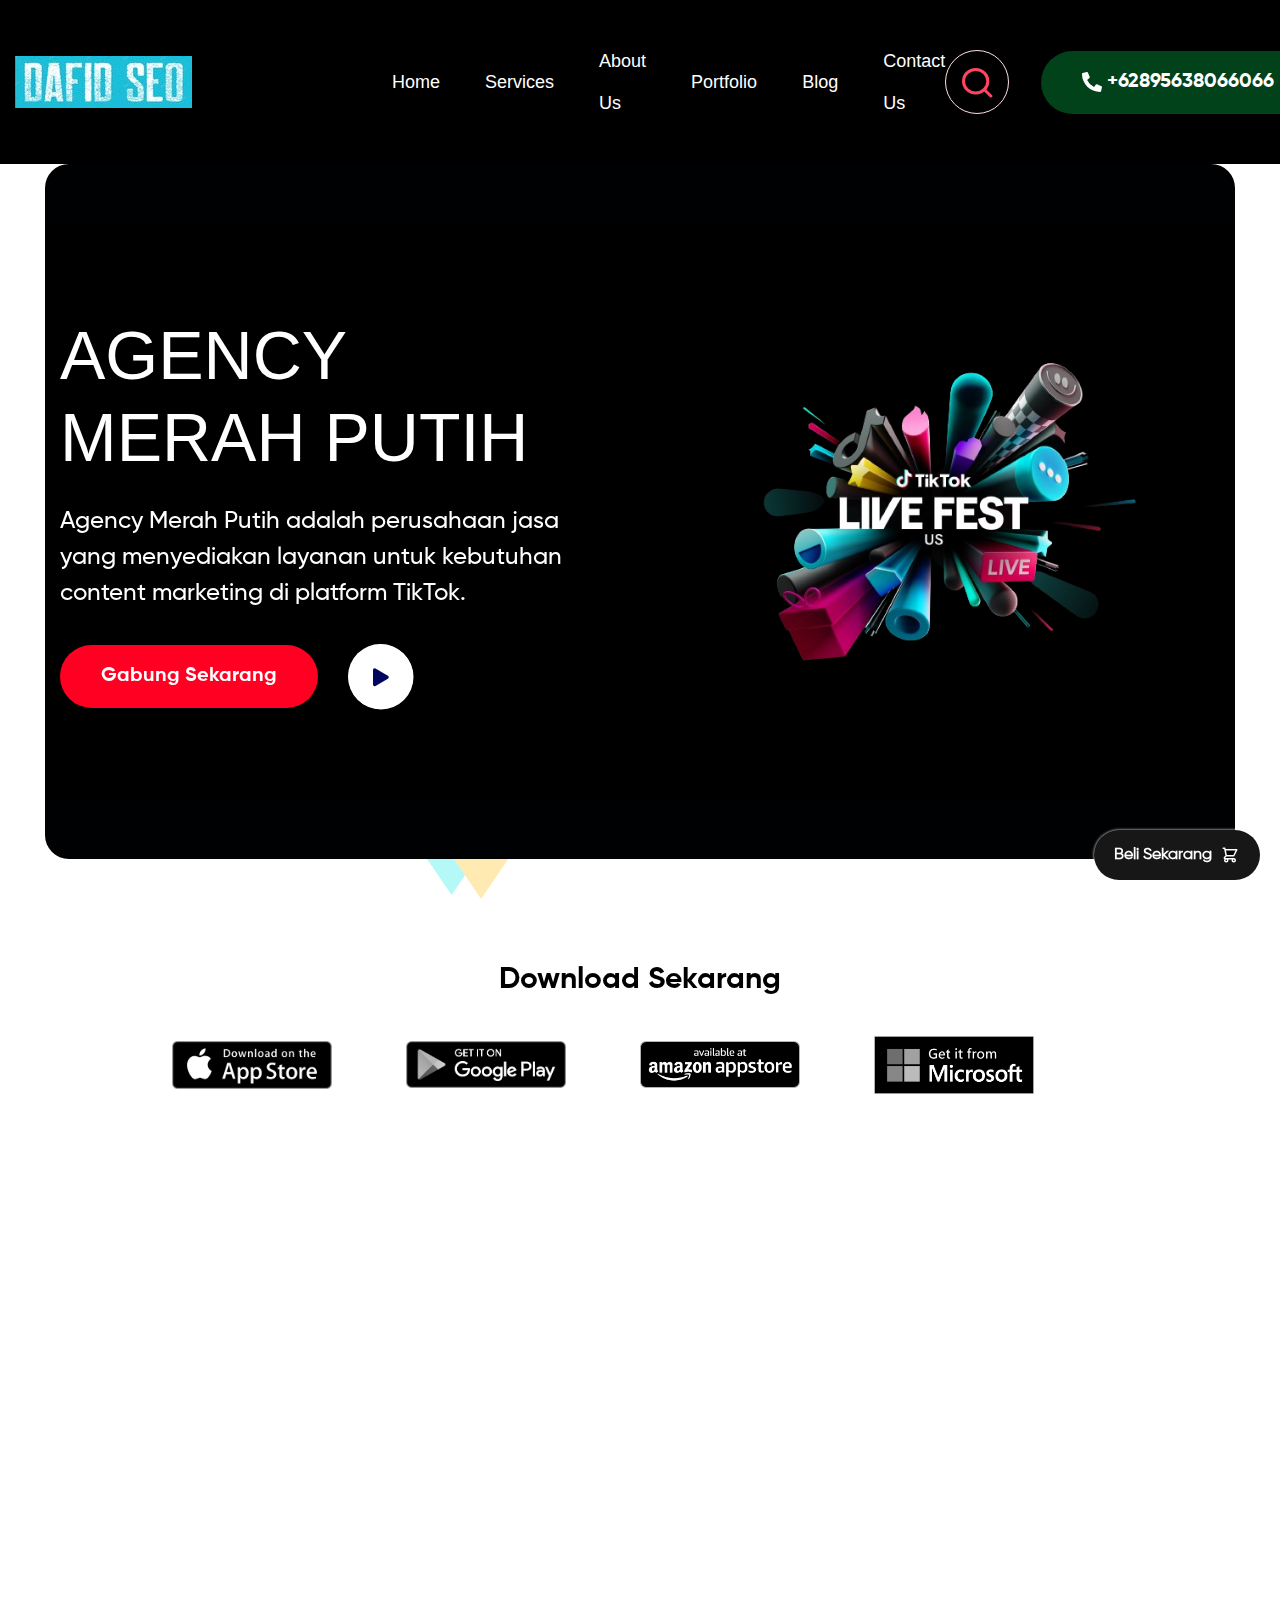
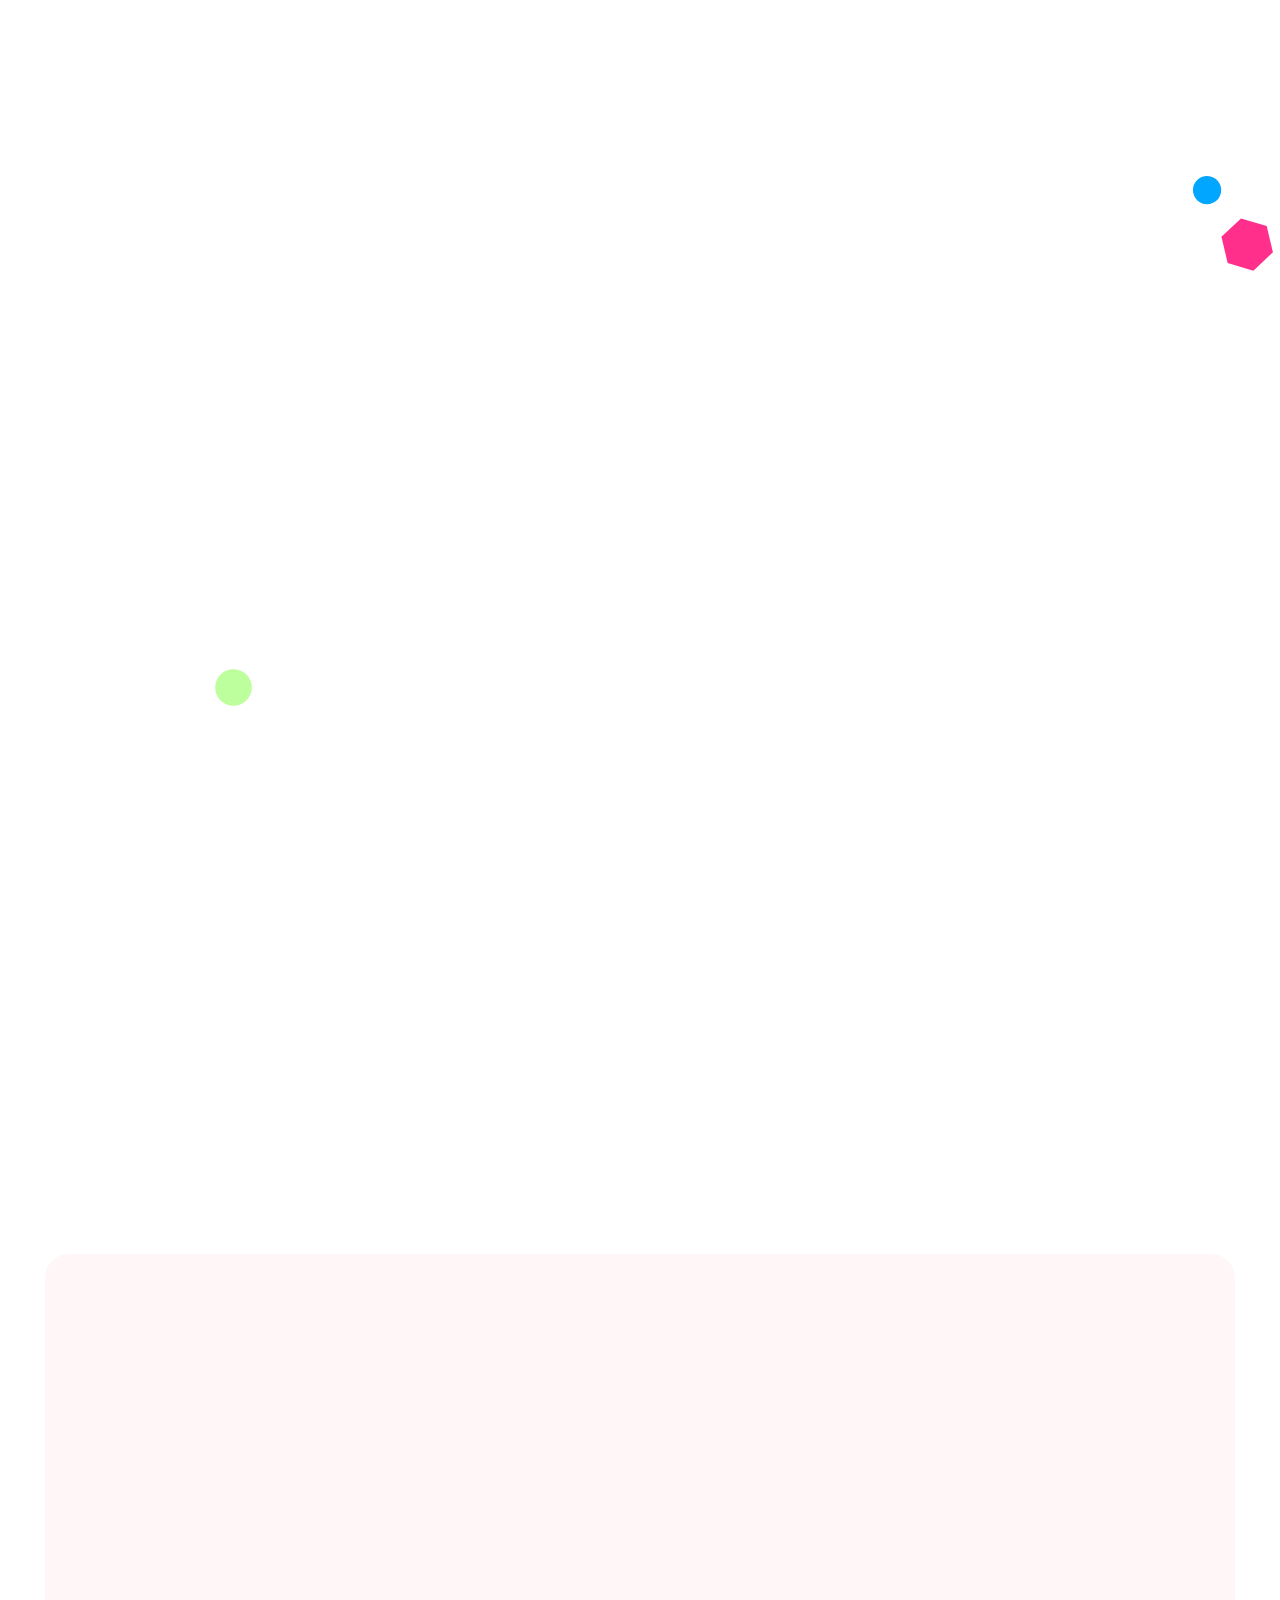
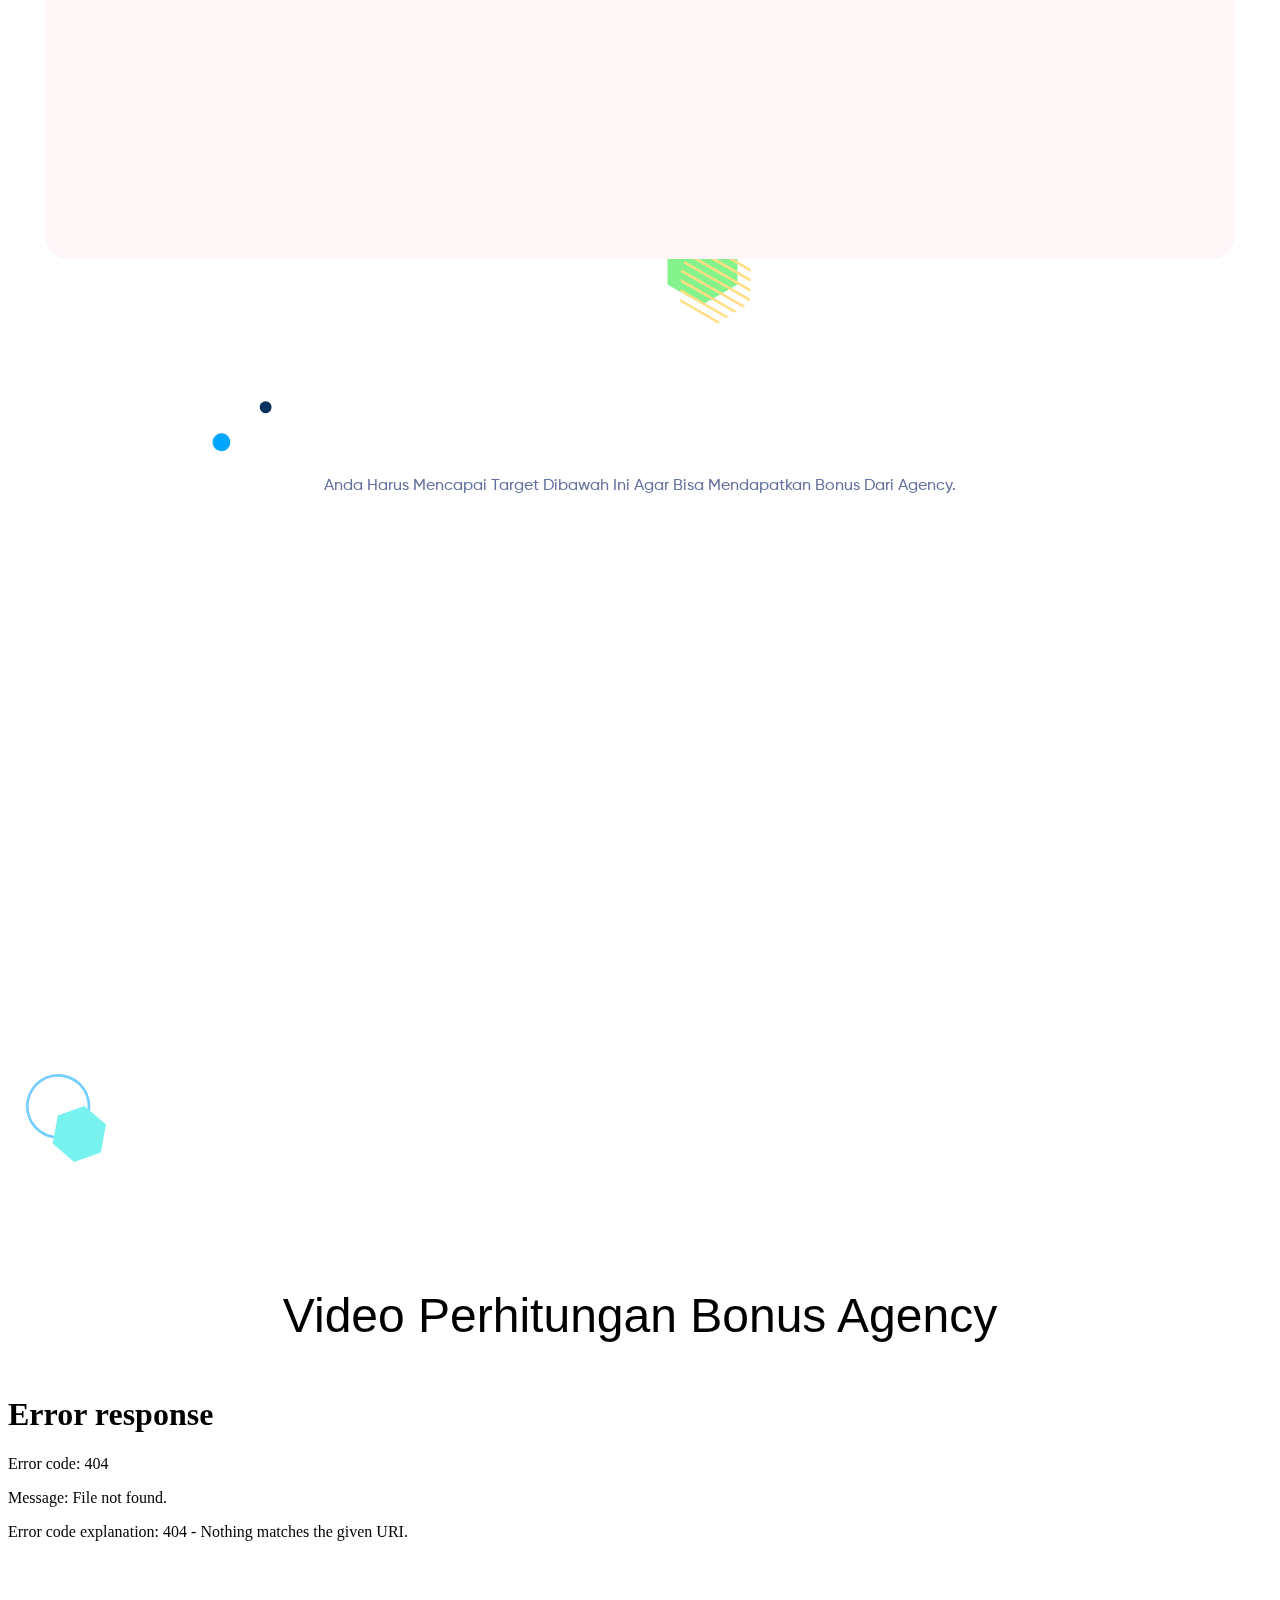
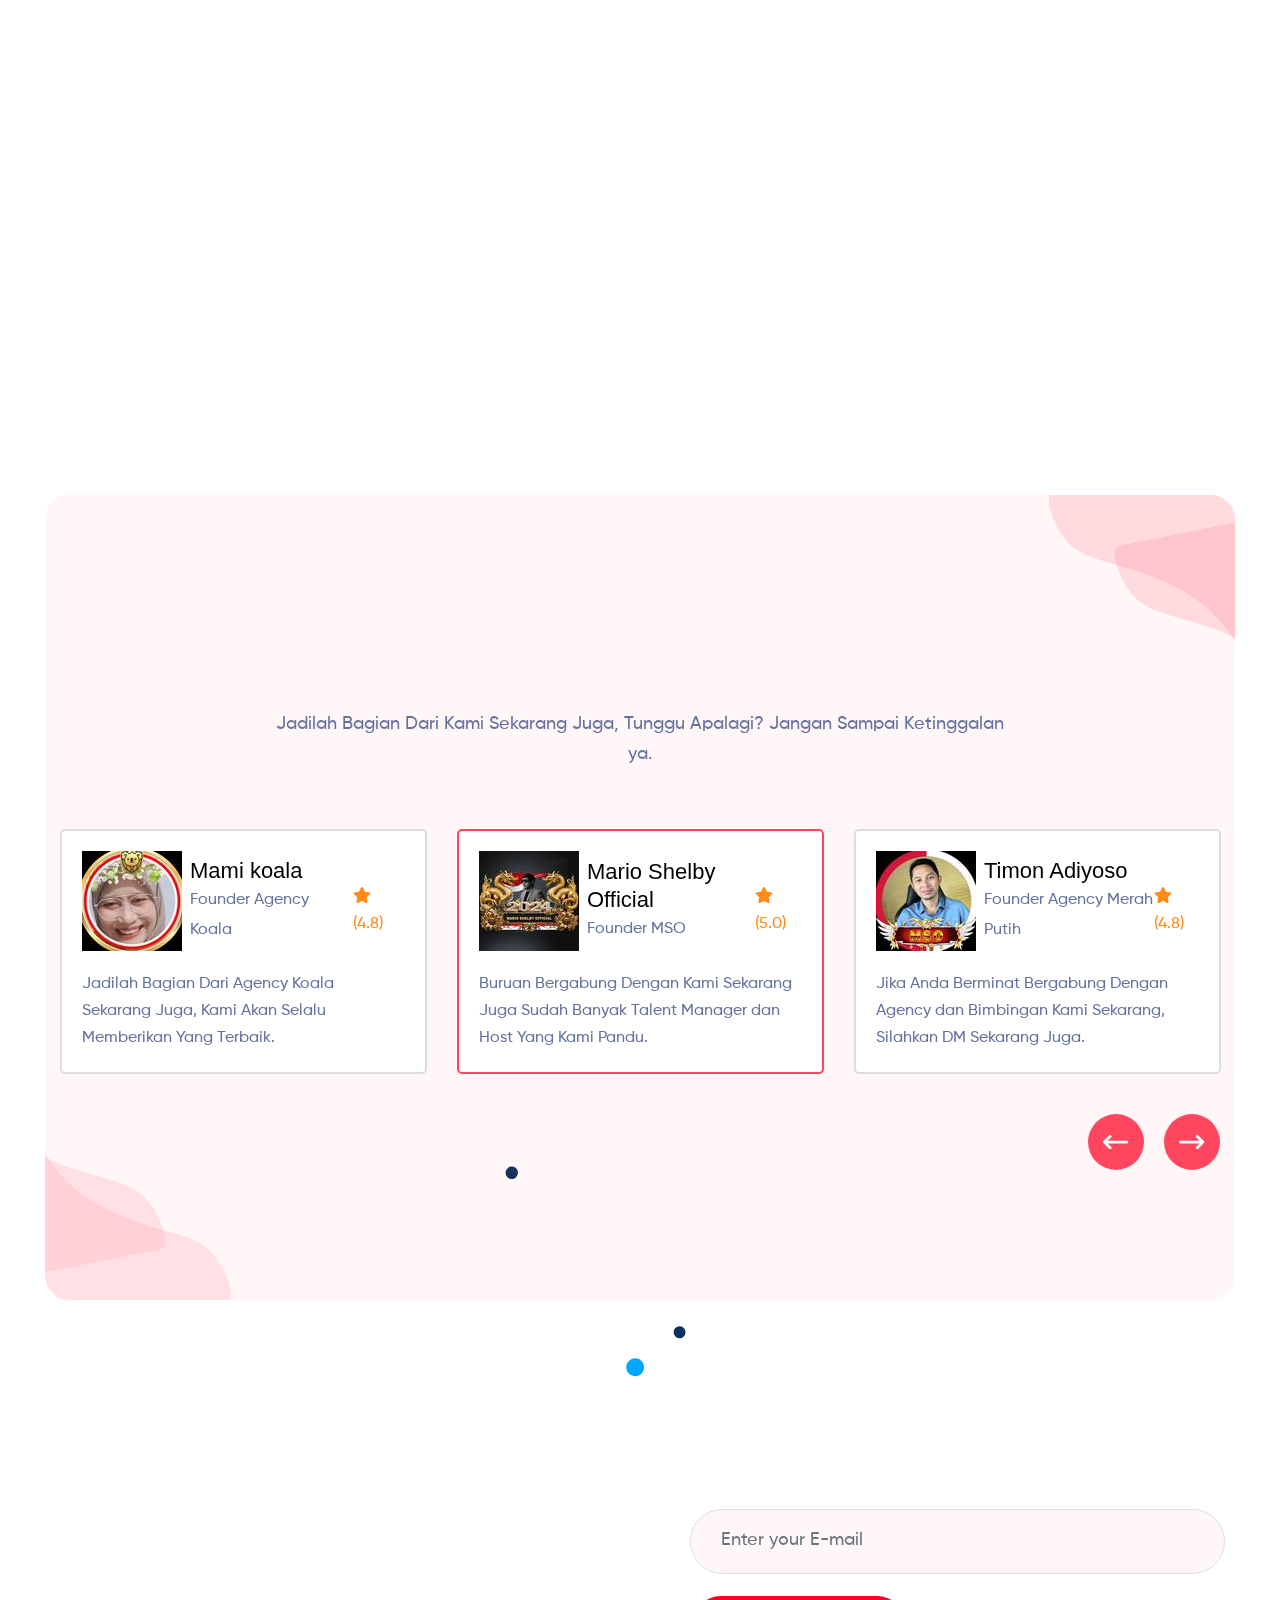
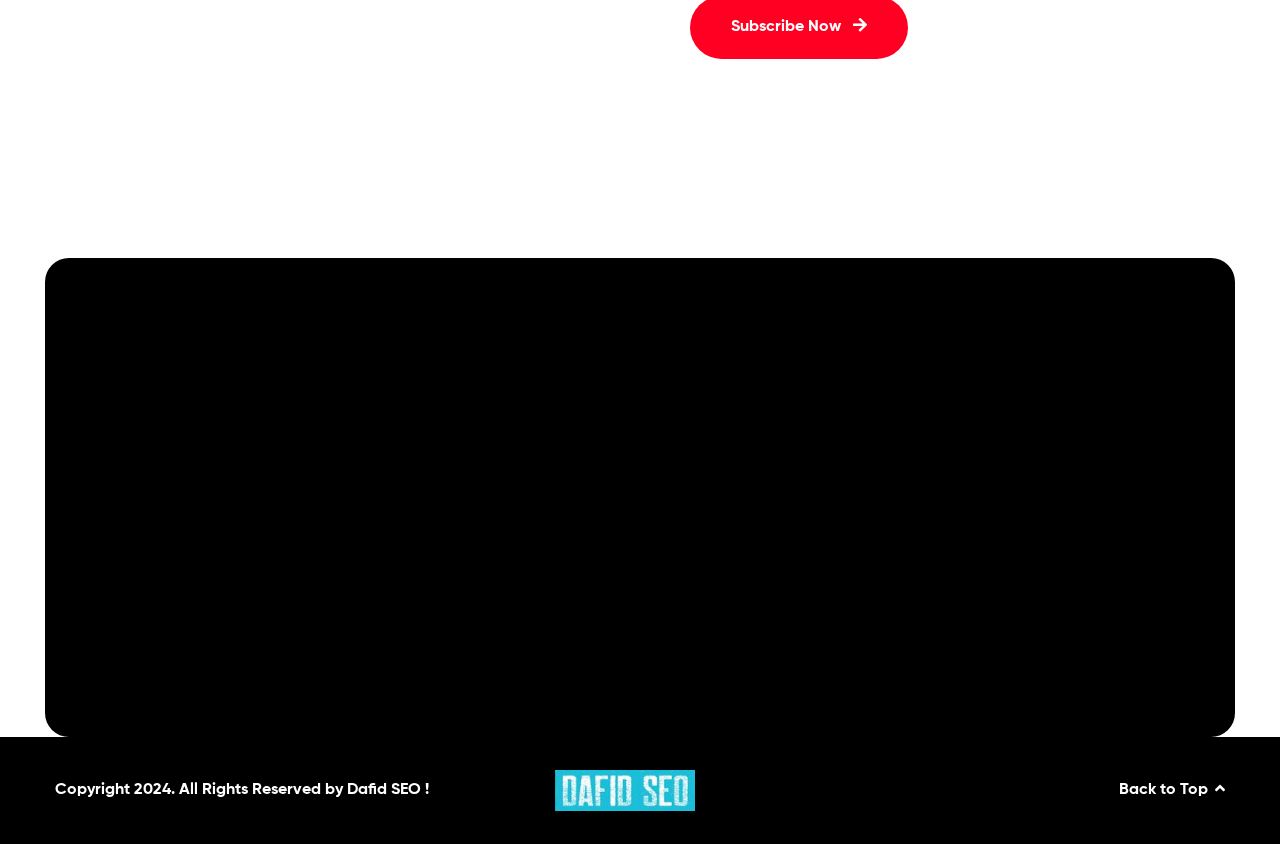
==== index.html @ dd013e2b "Add files via upload" ====
<!DOCTYPE html>
<html lang="zxx">
    <head>
        <meta charset="utf-8" />
        <meta http-equiv="x-ua-compatible" content="ie=edge" />
        <title>Agency Merah Putih</title>
        <meta name="description" content="" />
        <meta name="viewport" content="width=device-width, initial-scale=1" />
        <!-- Place favicon.ico in the root directory -->
        <link rel="shortcut icon" type="image/x-icon" href="assets/img/favicon/boy.png" />
        <!-- CSS here -->
        <link rel="stylesheet" href="assets/css/bootstrap.min.css" />
        <link rel="stylesheet" href="assets/css/fontawesome-all.min.css" />
        <link rel="stylesheet" href="assets/css/slick.css" />
        <link rel="stylesheet" href="assets/css/magnific-popup.css" />
        <link rel="stylesheet" href="assets/css/default.css" />
        <link rel="stylesheet" href="assets/css/aos.css" />
        <link rel="stylesheet" href="assets/css/style.css" />
    </head>
    <body>
        <!--[if lte IE 9]>
            <p class="browserupgrade">You are using an <strong>outdated</strong> browser. Please <a href="https://browsehappy.com/">upgrade your browser</a> to improve your experience and security.</p>
        <![endif]-->
        <!-- Add your site or application content here -->

        <!--  HEADER AREA -->
        <header id="header" class="header-area">
            <div class="container custom-container">
                <nav class="menu-area d-flex align-items-center">
                    <div class="logo">
                        <a href="https://agencymerahputih.netlify.app/"><img src="assets/img/logo/dafid seo.jpg" alt="logo" /></a>
                    </div>
                    <ul class="main-menu d-flex align-items-center">
                        <li>
                            <li><a href="https://agencymerahputih.netlify.app/">Home</a></li>
                            
                        </li>
                        <li>
                            <a href="javascript:void(0)">Services</a>
                            <ul class="sub-menu">
                                <li><a href="services.html">Services</a></li>
                                <li>
                                    <a href="service-details.html">Services Details</a>
                                </li>
                            </ul>
                        </li>
                        <li>
                            <a href="javascript:void(0)">About Us</a>
                            <ul class="sub-menu">
                                <li><a href="about-us.html">About Us</a></li>
                                <li><a href="team.html">Team Members</a></li>
                            </ul>
                        </li>
                        <li>
                            <a href="javascript:void(0)">Portfolio</a>
                            <ul class="sub-menu">
                                <li><a href="project.html">Project</a></li>
                                <li>
                                    <a href="project-details.html">Project Detail</a>
                                </li>
                            </ul>
                        </li>
                        <li>
                            <a href="javascript:void(0)">Blog</a>
                            <ul class="sub-menu">
                                <li><a href="blog.html">Blog</a></li>
                                <li>
                                    <a href="blog-details.html">Blog Details</a>
                                </li>
                            </ul>
                        </li>
                        <li><a href="contact.html">Contact Us</a></li>
                    </ul>
                    <div class="right-content ml-auto">
                        <div class="search-bar">
                            <img src="assets/img/logo/search.svg" alt="search logo" />
                        </div>
                        <div class="contact-number">
                            <a class="primary__button primary__button-bgBlack" href="tel:+62895638066066">
                                <img src="assets/img/logo/phone-alt.svg" alt="phone alt" />
                                +62895638066066
                            </a>
                        </div>
                    </div>
                    <div class="hamburger-menu"><span></span><span></span><span></span></div>
                </nav>
                <aside>
                    <div class="sidebar-menu">
                        <div class="close-sidebar"><span></span><span></span></div>
                        <div class="logo">
                            <a href="index.html">
                                <img src="assets/img/logo/logo.png" alt="logo" />
                            </a>
                        </div>
                        <form class="asidesearch-bar">
                            <input type="text" name="search" />
                            <img src="assets/img/logo/search.svg" alt="search logo" />
                        </form>
                        <ul class="main-menu">
                            <li>
                                <a class="active" href="index.html">Home</a>
                            </li>
                            <li><a href="services.html">Services</a></li>
                            <li><a href="about-us.html">About Us</a></li>
                            <li><a href="project.html">Portfolio</a></li>
                            <li><a href="blog.html">Blog</a></li>
                            <li><a href="contact.html">Contact Us</a></li>
                        </ul>
                        <a class="primary__button primary__button-bgBlack contacprimary__button" href="tel:+62895638066066">
                            <img src="assets/img/logo/phone-alt.svg" alt="phone alt" />
                            +62895638066066
                        </a>
                    </div>
                    <div class="overlay"></div>
                </aside>
            </div>
            <div class="search-box">
                <div class="search-form">
                    <form action="#">
                        <input type="text" placeholder="Enter Your Kayword" />
                        <button type="submit">
                            <img src="assets/img/logo/search.svg" alt="search logo" />
                        </button>
                    </form>
                </div>
                <a class="search-close" href="javascript:void(0)"><i class="fas fa-times"></i></a>
            </div>
        </header>


        <main>
            <!--  BANNER AREA -->
            <section class="bannerArea">
                <div class="container custom-container">
                    <div class="row d-flex align-items-center">
                        <div class="col-xl-6 order-2 order-xl-0">
                            <div class="bannerArea__wrapper" data-aos="fade-up">
                                <h1 class="bannerArea__title">
                                    AGENCY 
                                    <br> 
                                    MERAH PUTIH
                                </h1>
                                <p class="bannerArea__brief">
                                    Agency Merah Putih adalah perusahaan jasa yang menyediakan layanan untuk kebutuhan content marketing di platform TikTok.

                                </p>
                                <div class="bannerArea__buttons">
                                    <a class="primary__button primary__button-bgPrimary" href="services.html">
                                        Gabung Sekarang
                                    </a>
                                    <div class="overlay-playbutton">
                                        <a class="popup-video video-border" href="https://www.youtube.com/watch?v=hlWiI4xVXKY">
                                            <i class="fas fa-play"></i>
                                        </a>
                                    </div>
                                </div>
                            </div>
                        </div>
                        <div class="col-xl-6 order-1 order-xl-0">
                            <div class="bannerArea__image" data-aos="fade-left" data-aos-delay="500">
                                <img src="assets/img/banner/tiktok.png" alt="banner-image" />
                            </div>
                        </div>
                    </div>
                    <div class="mask-group">
                        <img class="mask1" src="assets/img/mask/layerShape-01.png" alt="mask" />
                        <img class="mask2" src="assets/img/mask/layerShape-02.png" alt="mask" />
                        <img class="mask3" src="assets/img/mask/downShape.png" alt="mask" />
                        <img class="mask4" src="assets/img/mask/layers-dot.png" alt="mask" />
                    </div>
                </div>
            </section>
            <!--  BRAND AREA -->
            <section class="brand-area">
                <div class="container">
                    <div class="small-section text-center">
                        <h3>Download Sekarang</h3>
                    </div>
                    <div class="row">
                        <div class="col-12">
                            <div class="brand-slider-active">
                                <div class="single-brand">
                                    <a href="https://apps.apple.com/my/app/tiktok-global-video-community/id1235601864?mt=8"><img src="assets/img/brand/appstore.png" alt="Five cats looking around a field."/></a>
                                </div>
                                <div class="single-brand">
                                    <a href="https://play.google.com/store/apps/details?id=com.ss.android.ugc.trill&hl=id&gl=US&pli=1"><img src="assets/img/brand/googleplay.png" alt="Five cats looking around a field."/></a>
                                </div>
                                <div class="single-brand">
                                    <a href="https://www.amazon.com/dp/B07KR1RJL2/?af_adset_id=official_about&pid=tiktokweb"><img src="assets/img/brand/amazon.png" alt="Five cats looking around a field."/></a>
                                </div>
                                <div class="single-brand">
                                    <a href="https://apps.microsoft.com/detail/9NH2GPH4JZS4?af_adset_id=official_about&pid=tiktokweb&rtc=1&hl=en-id&gl=ID"><img src="assets/img/brand/microsfoft.png" alt="Five cats looking around a field."/></a>
                                </div>
                            </div>
                        </div>
                    </div>
                </div>
            </section>
            <!--  ABOUT-INFO AREA -->
            <section class="about-info">
                <div class="container">
                    <div class="row align-items-center">
                        <div class="col-lg-6 col-md-12">
                            <div class="about-info-image" data-aos="fade-right" data-aos-offset="400" data-aos-delay="500">
                                <img src="assets/img/about/timon3.jpg" alt="Presenting A Project" class="img-fluid" />
                            </div>
                        </div>
                        <div class="col-lg-6 col-md-12">
                            <div class="about-info-text" data-aos="fade-up" data-aos-offset="400">
                                <h2>
                                    Kami Adalah Merah Putih Agency!!!
                                </h2>
                                <p>
                                    Merah Putih Agency merupakan agensi resmi TikTok yang didukung dan dipromosikan oleh Timon Adiyoso, dengan mandat resmi yang diberikan kepada Dafid SEO. Agensi ini menyediakan layanan promosi dan pemasaran khusus untuk platform TikTok, memastikan bahwa klien dan mitra bisnis dapat memanfaatkan potensi penuh dari platform media sosial tersebut. Dengan dukungan dari Timon Adiyoso dan mandat dari Dafid SEO, Merah Putih Agency berkomitmen untuk memberikan solusi promosi yang efektif dan hasil-driven di dunia digital, khususnya dalam ranah TikTok.
                                </p>
                                <div class="about-info-project d-flex justify-content-between flex-wrap">
                                    <div class="project-rating mb-20">
                                        <h3>5.0</h3>
                                        <ul class="project-rating-star d-flex">
                                           <li><i class="fas fa-star"></i></li>
                                           <li><i class="fas fa-star"></i></li>
                                           <li><i class="fas fa-star"></i></li>
                                           <li><i class="fas fa-star"></i></li>
                                           <li><i class="fas fa-star"></i></li>
                                          
                                        </ul>
                                        <p>300 User +</p>
                                    </div>
                                    <div class="project-information mb-20">
                                        <h3>7K+</h3>
                                        <p>Successfully</p>
                                        <p>Completed Projects</p>
                                    </div>
                                    <div class="project-information mb-20">
                                        <h3>17+</h3>
                                        <p>Expert</p>
                                        <p>Team Members</p>
                                    </div>
                                </div>
                            </div>
                        </div>
                    </div>
                    <div class="mask-group">
                        <img class="mask1" src="assets/img/mask/mask06.png" alt="mask" />
                    </div>
                </div>
            </section>
            <!--  SPECIAL SERVICES AREA -->
            <section class="special-services">
                <div class="container">
                    <div class="section-title text-center" data-aos="fade-up">
                        <h2>Apa Yang Kamu Dapatkan?</h2>
                    </div>
                    <div class="row">
                        <div class="col-lg-4 col-sm-6">
                            <div class="special-services-item mb-50" data-aos="fade-up">
                                <div class="special-services-image special-services-image-bg-one">
                                    <img src="assets/img/services/tiktok.png" alt="Special Services 01" class="img-fluid" />
                                </div>
                                <div class="special-services-text">
                                    <h5>Tiktok</h5>
                                    <p>
                                        Tiktok dapat digambarkan sebagai platform tempat siapapun dapat membuat video berdurasi minimal 15 detik dan maksimal 3 menit, yang kemudian diulangi hingga bisa memilih untuk beralih ke video berikutnya.
                                    </p>
                                </div>
                            </div>
                        </div>
                        <div class="col-lg-4 col-sm-6">
                            <div class="special-services-item mb-50" data-aos="fade-up"      data-aos-delay="500">
                                <div class="special-services-image special-services-image-bg-two">
                                    <img src="assets/img/services/tiktokshop.jpg" alt="Special Services 02" class="img-fluid" />
                                </div>
                                <div class="special-services-text">
                                    <h5>Tiktok Shop</h5>
                                    <p>
                                        Anda Akan Belajar Menjual Produk Anda Sendiri di Tiktok Dengan Membuat Toko Anda Sendiri.
                                    </p>
                                </div>
                            </div>
                        </div>
                        <div class="col-lg-4 col-sm-6">
                            <div class="special-services-item mb-50" data-aos="fade-up"      data-aos-delay="600">
                                <div class="special-services-image special-services-image-bg-three">
                                    <img src="assets/img/services/affiliate.jpg" alt="Special Services 03" class="img-fluid" />
                                </div>
                                <div class="special-services-text">
                                    <h5>Tiktok Affiliate</h5>
                                    <p>
                                        Anda Akan Mendapatkan Pembelajaran Tiktok Affiliate Secara Gratis Hingga Mendapatkan Cuan.
                                    </p>
                                </div>
                            </div>
                        </div>
                        <div class="col-lg-4 col-sm-6">
                            <div class="special-services-item mb-50" data-aos="fade-up"      data-aos-delay="700">
                                <div class="special-services-image special-services-image-bg-four">
                                    <img src="assets/img/services/series.jpeg" alt="Special Services 04" class="img-fluid" />
                                </div>
                                <div class="special-services-text">
                                    <h5>Tiktok Series</h5>
                                    <p>
                                        Anda Akan Diajarkan Cara Menggunakan Tiktok Series.
                                    </p>
                                </div>
                            </div>
                        </div>
                        <div class="col-lg-4 col-sm-6">
                            <div class="special-services-item mb-50" data-aos="fade-up"      data-aos-delay="800">
                                <div class="special-services-image special-services-image-bg-five">
                                    <img src="assets/img/services/live.png" alt="Special Services 05" class="img-fluid" />
                                </div>
                                <div class="special-services-text">
                                    <h5>Live Tiktok</h5>
                                    <p>
                                        Anda Akan Belajar Live Tiktok Sampai Bisa.
                                    </p>
                                </div>
                            </div>
                        </div>
                        <div class="col-lg-4 col-sm-6">
                            <div class="special-services-item" data-aos="fade-up" data-aos-delay="900">
                                <div class="special-services-image special-services-image-bg-six">
                                    <img src="assets/img/services/cs.jpg" alt="Special Services 06" class="img-fluid" />
                                </div>
                                <div class="special-services-text">
                                    <h5>Support</h5>
                                    <p>
                                        Kami Akan Memberikan Support Penuh Kepada Anda.
                                    </p>
                                </div>
                            </div>
                        </div>
                    </div>
                    <div class="services__mask">
                        <img src="assets/img/mask/mask09.svg" alt="Icon" class="img-fluid mask_01" />
                    </div>
                </div>
            </section>
            <!--  CALL TO ACTION AREA -->
            <section class="callto-action">
                <div class="container">
                    <div class="row align-items-center">
                        <div class="col-lg-7 col-md-12 order-2 order-lg-1">
                            <div class="callto-action-text" data-aos="fade-up">
                                <h2>Ada Masalah Dengan Akun Anda, Hubungi Kami Sekarang!</h2>
                                <p>
                                    Jangan ragu untuk menghubungi kami jika Anda mengalami masalah pada akun TikTok Anda. Layanan pelanggan kami siap membantu menyelesaikan berbagai masalah yang mungkin Anda hadapi, mulai dari pemulihan akun yang terkunci, pertanyaan terkait keamanan, hingga bantuan teknis terkait penggunaan platform. Kami berkomitmen untuk menyediakan dukungan yang responsif dan solutif, memastikan pengalaman Anda di TikTok tetap lancar dan memuaskan. Segera hubungi kami untuk mendapatkan bantuan ahli dan mengatasi setiap kendala yang Anda hadapi dalam menjalankan akun TikTok Anda.
                                </p>
                                <a href="contact.html" class="primary__button primary__button-bgPrimary">Send Message</a>
                            </div>
                        </div>
                        <div class="col-lg-5 col-md-12 order-1 order-lg-2">
                            <div class="callto-action-image" data-aos="fade-left" data-aos-delay="500">
                                <img src="assets/img/action/image.svg" alt="Call To Action" />
                            </div>
                        </div>
                    </div>
                </div>
                <div class="callto-action-mask" >
                    <img data-aos="fade-down" data-aos-easing="linear" src="assets/img/mask/leftMask.svg" alt="Icon" class="img-fluid first-mask" />
                </div>
            </section>
            <!--  PRICE AREA -->
            <section class="price-area">
                <div class="container">
                    <div class="section-title text-center mb-50">
                        <h2 class="mb-20" data-aos="fade-up">Target Agency Merah Putih</h2>
                        <p>
                            Anda Harus Mencapai Target Dibawah Ini Agar Bisa Mendapatkan Bonus Dari Agency.
                        </p>
                    </div>
                    <div class="row align-items-stretch">
                        <div class="col-lg-4 col-md-6 mb-4 mb-lg-0">
                            <div class="price-box h-100" data-aos="fade-up">
                                <div class="price-icon text-center mb-20">
                                    <img src="assets/img/price/koin.png" alt="icon" />
                                </div>
                                <div class="price-title text-center mb-35">
                                    <h4>Pemula Level</h4>
                                </div>
                                <div class="price-body">
                                    <ul>
                                        <li>
                                            <img class="mr-1" src="assets/img/icon/Path.svg" alt="icon" />
                                           <span> 15 hari</span>
                                        </li>
                                        <li>
                                            <img class="mr-1" src="assets/img/icon/Path.svg" alt="icon" />
                                           <span> 45 jam</span>
                                        </li>
                                        <li>
                                            <img class="mr-1" src="assets/img/icon/Path.svg" alt="icon" />
                                          <span>  Rp. 2,7 per Diamond</span>
                                        </li>
                                    </ul>
                                </div>
                                <div class="price-link text-center">
                                    <a class="primary__button primary__button-bgPrimary" href="javascript:void(0)">Live Sekarang</a>
                                </div>
                            </div>
                        </div>
                        <div class="col-lg-4 col-md-6 mb-4 mb-lg-0">
                            <div class="price-box h-100" data-aos="fade-up" data-aos-delay="500">
                                <div class="price-icon text-center mb-20">
                                    <img src="assets/img/price/koin.png" alt="icon" />
                                </div>
                                <div class="price-title text-center mb-35">
                                    <h4>Pemula Level 2</h4>
                                </div>
                                <div class="price-body">
                                    <ul>
                                        <li>
                                            <img class="mr-1" src="assets/img/icon/Path.svg" alt="icon" />
                                           <span> 22 hari</span>
                                        </li>
                                        <li>
                                            <img class="mr-1" src="assets/img/icon/Path.svg" alt="icon" />
                                          <span>  100 jam</span>
                                        </li>
                                        <li>
                                            <img class="mr-1" src="assets/img/icon/Path.svg" alt="icon" />
                                            <span> Rp. 4,05 per Diamond</span>
                                        </li>
                                    </ul>
                                </div>
                                <div class="price-link text-center">
                                    <a class="primary__button primary__button-bgPrimary" href="javascript:void(0)">Live Sekarang</a>
                                </div>
                            </div>
                        </div>
                        <div class="col-lg-4 col-md-6">
                            <div class="price-box h-100" data-aos="fade-up" data-aos-delay="700">
                                <div class="price-icon text-center mb-20">
                                    <img src="assets/img/price/koin.png" alt="icon" />
                                </div>
                                <div class="price-title text-center mb-35">
                                    <h4>Veteran</h4>
                                </div>
                                <div class="price-body">
                                    <ul>
                                        <li>
                                            <img class="mr-1" src="assets/img/icon/Path.svg" alt="icon" />
                                           <span> Capai Target Berlian</span>
                                        </li>
                                        <li>
                                            <img class="mr-1" src="assets/img/icon/Path.svg" alt="icon" />
                                            <span>Rp. 6,75 Per Diamond</span>
                                        </li>
                                    </ul>
                                </div>
                                <div class="price-link text-center">
                                    <a class="primary__button primary__button-bgPrimary" href="javascript:void(0)">Live Sekarang</a>
                                </div>
                            </div>
                        </div>
                    </div>
                    <div class="mask-group3">
                        <img class="mask7" src="assets/img/mask/penta-02.svg" alt="maskshape" />
                        <img class="mask9" src="assets/img/mask/dotblue.svg" alt="mask" />
                        <img data-aos="fade-left" data-aos-easing="linear" class="mask6" src="assets/img/mask/circle-01.svg" alt="mask" />
                        <img class="mask8" src="assets/img/mask/circlePenta.svg" alt="mask" />
                    </div>
                </div>
            </section>
            <section class="bonus-agency">
                <h2>Video Perhitungan Bonus Agency</h2>  
        </section>
        <section class="video-container">
        <div class="video-container">
            <iframe width="420" height="315" src="assets/video/Bonus Agency.mp4" controls preload="none" frameborder="0" allowfullscreen ></iframe>
            </div>
            </div>
            </div>
        </section>
            <!--  TESTIMONIAL AREA -->
            <section class="testimonial-area">
                <div class="container">
                    <div class="section-title text-center mb-50">
                        <h2 class="mb-20" data-aos="fade-up">Apa Kata Mereka?</h2>
                        <p class="w-65">
                            Jadilah Bagian Dari Kami Sekarang Juga, Tunggu Apalagi? Jangan Sampai Ketinggalan ya.
                        </p>
                    </div>
                    <div class="testimonial-wrapper">
                        <div class="testimonial-slider">
                            <div class="testimonial-item">
                                <div class="client-profile d-flex align-items-center justify-content-between">
                                    <div class="d-flex align-items-center mb-20">
                                        <img src="assets/img/testimonial/mario.jpeg" alt="client-image" />
                                        <div class="client-name ml-2">
                                            <h6>Mario Shelby Official</h6>
                                            <span>Founder MSO</span>
                                        </div>
                                    </div>
                                    <ul class="rating">
                                       <li>
                                        <i class="fas fa-star"></i>
                                        <span>(5.0)</span>
                                       </li>
                                    </ul>
                                </div>
                                <p>
                                    Buruan Bergabung Dengan Kami Sekarang Juga Sudah Banyak Talent Manager dan Host Yang Kami Pandu.
                                </p>
                            </div>
                            <div class="testimonial-item">
                                <div class="client-profile d-flex align-items-center justify-content-between">
                                    <div class="d-flex align-items-center mb-20">
                                        <img src="assets/img/testimonial/timonadiyoso.jpeg" alt="client-image" />
                                        <div class="client-name ml-2">
                                            <h6>Timon Adiyoso</h6>
                                            <span>Founder Agency Merah Putih</span>
                                        </div>
                                    </div>
                                    <ul class="rating">
                                       <li>
                                        <i class="fas fa-star"></i>
                                        <span>(4.8)</span>
                                       </li>
                                    </ul>
                                </div>
                                <p>
                                    Jika Anda Berminat Bergabung Dengan Agency dan Bimbingan Kami Sekarang, Silahkan DM Sekarang Juga.
                                </p>
                            </div>
                            <div class="testimonial-item">
                                <div class="client-profile d-flex align-items-center justify-content-between">
                                    <div class="d-flex align-items-center mb-20">
                                        <img src="assets/img/testimonial/dafidseo.jpeg" alt="client-image" />
                                        <div class="client-name ml-2">
                                            <h6>Dafid SEO</h6>
                                            <span>Web Development</span>
                                        </div>
                                    </div>
                                    <ul class="rating">
                                      <li>
                                        <i class="fas fa-star"></i>
                                        <span>(4.8)</span>
                                      </li>
                                    </ul>
                                </div>
                                <p>
                                    Seorang Web Developer dan Seorang Talent Manager di Agency Merah Putih, Jika Anda Tertarik, Gabung Sekarang Juga.
                                </p>
                            </div>
                            <div class="testimonial-item">
                                <div class="client-profile d-flex align-items-center justify-content-between">
                                    <div class="d-flex align-items-center mb-20">
                                        <img src="assets/img/testimonial/iwan.jpeg" alt="client-image" />
                                        <div class="client-name ml-2">
                                            <h6>Iwan onecloth</h6>
                                            <span>Founder THI</span>
                                        </div>
                                    </div>
                                    <ul class="rating">
                                        <li>
                                            <i class="fas fa-star"></i>
                                            <span>(4.8)</span>
                                        </li>
                                    </ul>
                                </div>
                                <p>
                                    Jadilah Bagian Dari Kami Sekarang Juga. Kami Siap Membimbing Anda Menjadi Host di Tiktok.
                                </p>
                            </div>
                            <div class="testimonial-item">
                                <div class="client-profile d-flex align-items-center justify-content-between">
                                    <div class="d-flex align-items-center mb-20">
                                        <img src="assets/img/testimonial/mami koala.jpeg" alt="client-image" />
                                        <div class="client-name ml-2">
                                            <h6>Mami koala
                                            </h6>
                                            <span>Founder Agency Koala</span>
                                        </div>
                                    </div>
                                    <ul class="rating">
                                      <li>
                                        <i class="fas fa-star"></i>
                                        <span>(4.8)</span>
                                      </li>
                                    </ul>
                                </div>
                                <p>
                                    Jadilah Bagian Dari Agency Koala Sekarang Juga, Kami Akan Selalu Memberikan Yang Terbaik.
                                </p>
                            </div>
                        </div>
                        <div class="slider-arrows">
                            <div class="prev-arrow">
                                <svg xmlns="http://www.w3.org/2000/svg" width="25.364" height="14.091" viewBox="0 0 25.364 14.091">
                                    <path
                                        d="M8.042,13.678a1.409,1.409,0,0,1-1.993,0L.414,8.043h0a1.408,1.408,0,0,1,0-1.993h0L6.049.413A1.409,1.409,0,0,1,8.042,2.405L4.811,5.636H23.955a1.409,1.409,0,1,1,0,2.818H4.811l3.231,3.231A1.409,1.409,0,0,1,8.042,13.678Z"
                                        fill="#fff"
                                    />
                                </svg>
                            </div>
                            <div class="next-arrow">
                                <svg xmlns="http://www.w3.org/2000/svg" width="25.364" height="14.091" viewBox="0 0 25.364 14.091">
                                    <path
                                        d="M17.322,13.678a1.409,1.409,0,0,0,1.993,0L24.95,8.043h0a1.408,1.408,0,0,0,0-1.993h0L19.315.413a1.409,1.409,0,1,0-1.993,1.993l3.231,3.231H1.409a1.409,1.409,0,1,0,0,2.818H20.553l-3.231,3.231A1.409,1.409,0,0,0,17.322,13.678Z"
                                        fill="#fff"
                                    />
                                </svg>
                            </div>
                        </div>
                    </div>
                    <div class="mask-group2">
                        <img class="mask1" src="assets/img/mask/layerShape-01.png" alt="mask" />
                        <img class="mask2" src="assets/img/mask/layerShape-02.png" alt="mask" />
                        <img class="mask5" src="assets/img/mask/dotblue.svg" alt="mask" />
                        <img data-aos="fade-right" data-aos-easing="linear" class="mask6" src="assets/img/mask/circle-01.svg" alt="mask" />
                        <img data-aos="fade-down" data-aos-easing="linear" class="mask7" src="assets/img/mask/penta-02.svg" alt="mask" />
                    </div>
                </div>
            </section>
            <!--  NEWLETTER AREA  -->
            <section class="newsletter-area pt-180">
                <div class="container">
                    <div class="row align-items-center">
                        <div class="col-lg-6 col-md-12">
                            <div class="newsletter-area-text" data-aos="fade-up">
                                <h2>Jika Ada Pertanyaan Silahkan Email Ke Kami!</h2>
                                <p>Kami Dengan Senang Hati Membalas Pesan Anda.</p>
                            </div>
                        </div>
                        <div class="col-lg-6 col-md-12">
                            <div class="newsletter-area-form">
                                <form action="#">
                                    <div class="input-group">
                                        <input type="email" name="email" id="mail" placeholder="Enter your E-mail" required class="form-control" />
                                    </div>
                                    <button type="submit" class="primary__button primary__button-bgPrimary">
                                        Subscribe Now
                                        <i class="fas fa-arrow-right"></i>
                                    </button>
                                </form>
                            </div>
                        </div>
                    </div>
                </div>
            </section>
        </main>
        <!--  FOOTER AREA -->
        <footer>
            <div class="footer-area">
                <div class="container">
                    <div class="row">
                        <div class="col-lg-4 col-md-6 order-lg-0 order-4">
                            <div class="footer-area-about mb-50" data-aos="fade-up">
                                <h4>About Us</h4>
                                <p>
                                    Merah Putih Agency Berusaha Menjadi Yang Terbaik Buat Kalian.
                                </p>
                                <div class="footer-area-links">
                                    <a href="javascript:void(0)"><i class="fab fa-facebook-f"></i></a>
                                    <a href="javascript:void(0)"><i class="fab fa-twitter"></i></a>
                                    <a href="javascript:void(0)"><i class="fab fa-instagram"></i></a>
                                </div>
                            </div>
                        </div>
                        <div class="col-lg-2 mr-lg-65 col-md-4 col-6 order-lg-0 order-md-1">
                            <div class="footer-area-lists mb-30" data-aos="fade-up" data-aos-delay="300">
                                <h4>Company</h4>
                                <ul>
                                    <li>
                                        <a href="about-us.html">About us</a>
                                    </li>
                                    <li>
                                        <a href="contact.html">Contact us</a>
                                    </li>
                                    <li>
                                        <a href="javascript:void(0)">Careers</a>
                                    </li>
                                    <li>
                                        <a href="javascript:void(0)">Press</a>
                                    </li>
                                </ul>
                            </div>
                        </div>
                        <div class="col-lg-2 mr-lg-65 col-md-4 col-6 order-lg-0 order-2">
                            <div class="footer-area-lists mb-30" data-aos="fade-up" data-aos-delay="400">
                                <h4>Products</h4>
                                <ul>
                                    <li>
                                        <a href="javascript:void(0)">Features</a>
                                    </li>
                                    <li>
                                        <a href="javascript:void(0)">Pricing</a>
                                    </li>
                                    <li>
                                        <a href="javascript:void(0)">News</a>
                                    </li>
                                    <li>
                                        <a href="javascript:void(0)">Help desk</a>
                                    </li>
                                    <li>
                                        <a href="contact.html">Support</a>
                                    </li>
                                </ul>
                            </div>
                        </div>
                        <div class="col-lg-2 col-md-4 col-6 order-lg-0 order-md-3">
                            <div class="footer-area-lists" data-aos="fade-up" data-aos-delay="500">
                                <h4>Legal</h4>
                                <ul>
                                    <li>
                                        <a href="javascript:void(0)">Privacy Policy</a>
                                    </li>
                                    <li>
                                        <a href="javascript:void(0)">Terms & Conditions</a>
                                    </li>
                                    <li>
                                        <a href="javascript:void(0)">Return Policy</a>
                                    </li>
                                </ul>
                            </div>
                        </div>
                    </div>
                </div>
                <div class="footer-area-shape">
                    <img data-aos="fade-down" data-aos-easing="linear" data-aos-delay="600" src="assets/img/mask/penta-02.svg" alt="shape" class="img-fluid ft-shape-01" />
                    <img data-aos="fade-down" data-aos-easing="linear" data-aos-delay="700" src="assets/img/mask/downShape.svg" alt="shape" class="img-fluid ft-shape-02" />
                    <img data-aos="fade-left" data-aos-easing="linear" data-aos-delay="500" src="assets/img/mask/circle-01.svg" alt="shape" class="img-fluid ft-shape-03" />
                </div>
            </div>
            <!-- copyright area -->
            <div class="copyright">
                <div class="container">
                    <div class="row align-items-center copyright-area">
                        <div class="col-lg-5 col-md-4 col-sm-12">
                            <div class="copyright-area-text">
                                <p>Copyright 2024. All Rights Reserved by Dafid SEO !</p>
                            </div>
                        </div>
                        <div class="col-lg-2 col-md-4 col-sm-12">
                            <div class="copyright-area-logo">
                                <a href="index.html">
                                    <img src="assets/img/logo/dafid seo.jpg" alt="logo" class="img-fluid" />
                                </a>
                            </div>
                        </div>
                        <div class="col-lg-5 col-md-4 col-sm-12">
                            <div class="copyright-area-top text-lg-right">
                                <a href="#header" id="to-top">Back to Top <i class="fas fa-angle-up"></i></a>
                            </div>
                        </div>
                    </div>
                </div>
            </div>
        </footer>
        <!-- JS here -->
        <script src="assets/js/vendor/jquery-1.12.4.min.js"></script>
        <script src="assets/js/popper.min.js"></script>
        <script src="assets/js/bootstrap.min.js"></script>
        <script src="assets/js/circle-progress.min.js"></script>
        <script src="assets/js/slick.min.js"></script>
        <script src="assets/js/jquery.magnific-popup.min.js"></script>
        <script src="assets/js/jquery.counterup.min.js"></script>
        <script src="assets/js/slider.js"></script>
        <script src="assets/js/aos.js"></script>
        <script src="assets/js/main.js"></script>
        <script> 
         /* magnificPopup video view*/
            $('.popup-video').magnificPopup({
              type: 'iframe',
            });

            
            
        </script>
        <!-- Purchase Button -->
        <div class="templatecookie-btn">
            <a href="https://1.envato.market/e4QrVj" class="purchase-btn">
            Beli Sekarang
            <span>
            <svg xmlns="http://www.w3.org/2000/svg" class="h-6 w-6" fill="" viewBox="0 0 24 24" stroke="currentColor">
            <path stroke-linecap="round" stroke-linejoin="round" stroke-width="2" d="M3 3h2l.4 2M7 13h10l4-8H5.4M7 13L5.4 5M7 13l-2.293 2.293c-.63.63-.184 1.707.707 1.707H17m0 0a2 2 0 100 4 2 2 0 000-4zm-8 2a2 2 0 11-4 0 2 2 0 014 0z" />
            </svg>
            </span>
            </a>
        </div>
    </body>
</html>
---- assets/css/default.css ----
.mt-5{margin-top:5px}.mt-10{margin-top:10px}.mt-15{margin-top:15px}.mt-20{margin-top:20px}.mt-25{margin-top:25px}.mt-30{margin-top:30px}.mt-35{margin-top:35px}.mt-40{margin-top:40px}.mt-45{margin-top:45px}.mt-50{margin-top:50px}.mt-55{margin-top:55px}.mt-60{margin-top:60px}.mt-65{margin-top:65px}.mt-70{margin-top:70px}.mt-75{margin-top:75px}.mt-80{margin-top:80px}.mt-85{margin-top:85px}.mt-90{margin-top:90px}.mt-95{margin-top:95px}.mt-100{margin-top:100px}.mt-105{margin-top:105px}.mt-110{margin-top:110px}.mt-115{margin-top:115px}.mt-120{margin-top:120px}.mt-125{margin-top:125px}.mt-130{margin-top:130px}.mt-135{margin-top:135px}.mt-140{margin-top:140px}.mt-145{margin-top:145px}.mt-150{margin-top:150px}.mt-155{margin-top:155px}.mt-160{margin-top:160px}.mt-165{margin-top:165px}.mt-170{margin-top:170px}.mt-175{margin-top:175px}.mt-180{margin-top:180px}.mt-185{margin-top:185px}.mt-190{margin-top:190px}.mt-195{margin-top:195px}.mt-200{margin-top:200px}.mb-5{margin-bottom:5px}.mb-10{margin-bottom:10px}.mb-15{margin-bottom:15px}.mb-20{margin-bottom:20px}.mb-25{margin-bottom:25px}.mb-30{margin-bottom:30px}.mb-35{margin-bottom:35px}.mb-40{margin-bottom:40px}.mb-45{margin-bottom:45px}.mb-50{margin-bottom:50px}.mb-55{margin-bottom:55px}.mb-60{margin-bottom:60px}.mb-65{margin-bottom:65px}.mb-70{margin-bottom:70px}.mb-75{margin-bottom:75px}.mb-80{margin-bottom:80px}.mb-85{margin-bottom:85px}.mb-90{margin-bottom:90px}.mb-95{margin-bottom:95px}.mb-100{margin-bottom:100px}.mb-105{margin-bottom:105px}.mb-110{margin-bottom:110px}.mb-115{margin-bottom:115px}.mb-120{margin-bottom:120px}.mb-125{margin-bottom:125px}.mb-130{margin-bottom:130px}.mb-135{margin-bottom:135px}.mb-140{margin-bottom:140px}.mb-145{margin-bottom:145px}.mb-150{margin-bottom:150px}.mb-155{margin-bottom:155px}.mb-160{margin-bottom:160px}.mb-165{margin-bottom:165px}.mb-170{margin-bottom:170px}.mb-175{margin-bottom:175px}.mb-180{margin-bottom:180px}.mb-185{margin-bottom:185px}.mb-190{margin-bottom:190px}.mb-195{margin-bottom:195px}.mb-200{margin-bottom:200px}.ml-5{margin-left:5px}.ml-10{margin-left:10px}.ml-15{margin-left:15px}.ml-20{margin-left:20px}.ml-25{margin-left:25px}.ml-30{margin-left:30px}.ml-35{margin-left:35px}.ml-40{margin-left:40px}.ml-45{margin-left:45px}.ml-50{margin-left:50px}.ml-55{margin-left:55px}.ml-60{margin-left:60px}.ml-65{margin-left:65px}.ml-70{margin-left:70px}.ml-75{margin-left:75px}.ml-80{margin-left:80px}.ml-85{margin-left:85px}.ml-90{margin-left:90px}.ml-95{margin-left:95px}.ml-100{margin-left:100px}.ml-105{margin-left:105px}.ml-110{margin-left:110px}.ml-115{margin-left:115px}.ml-120{margin-left:120px}.ml-125{margin-left:125px}.ml-130{margin-left:130px}.ml-135{margin-left:135px}.ml-140{margin-left:140px}.ml-145{margin-left:145px}.ml-150{margin-left:150px}.ml-155{margin-left:155px}.ml-160{margin-left:160px}.ml-165{margin-left:165px}.ml-170{margin-left:170px}.ml-175{margin-left:175px}.ml-180{margin-left:180px}.ml-185{margin-left:185px}.ml-190{margin-left:190px}.ml-195{margin-left:195px}.ml-200{margin-left:200px}.mr-5{margin-right:5px}.mr-10{margin-right:10px}.mr-15{margin-right:15px}.mr-20{margin-right:20px}.mr-25{margin-right:25px}.mr-30{margin-right:30px}.mr-35{margin-right:35px}.mr-40{margin-right:40px}.mr-45{margin-right:45px}.mr-50{margin-right:50px}.mr-55{margin-right:55px}.mr-60{margin-right:60px}.mr-65{margin-right:65px}.mr-70{margin-right:70px}.mr-75{margin-right:75px}.mr-80{margin-right:80px}.mr-85{margin-right:85px}.mr-90{margin-right:90px}.mr-95{margin-right:95px}.mr-100{margin-right:100px}.mr-105{margin-right:105px}.mr-110{margin-right:110px}.mr-115{margin-right:115px}.mr-120{margin-right:120px}.mr-125{margin-right:125px}.mr-130{margin-right:130px}.mr-135{margin-right:135px}.mr-140{margin-right:140px}.mr-145{margin-right:145px}.mr-150{margin-right:150px}.mr-155{margin-right:155px}.mr-160{margin-right:160px}.mr-165{margin-right:165px}.mr-170{margin-right:170px}.mr-175{margin-right:175px}.mr-180{margin-right:180px}.mr-185{margin-right:185px}.mr-190{margin-right:190px}.mr-195{margin-right:195px}.mr-200{margin-right:200px}.pt-5{padding-top:5px}.pt-10{padding-top:10px}.pt-15{padding-top:15px}.pt-20{padding-top:20px}.pt-25{padding-top:25px}.pt-30{padding-top:30px}.pt-35{padding-top:35px}.pt-40{padding-top:40px}.pt-45{padding-top:45px}.pt-50{padding-top:50px}.pt-55{padding-top:55px}.pt-60{padding-top:60px}.pt-65{padding-top:65px}.pt-70{padding-top:70px}.pt-75{padding-top:75px}.pt-80{padding-top:80px}.pt-85{padding-top:85px}.pt-90{padding-top:90px}.pt-95{padding-top:95px}.pt-100{padding-top:100px}.pt-105{padding-top:105px}.pt-110{padding-top:110px}.pt-115{padding-top:115px}.pt-120{padding-top:120px}.pt-125{padding-top:125px}.pt-130{padding-top:130px}.pt-135{padding-top:135px}.pt-140{padding-top:140px}.pt-145{padding-top:145px}.pt-150{padding-top:150px}.pt-155{padding-top:155px}.pt-160{padding-top:160px}.pt-165{padding-top:165px}.pt-170{padding-top:170px}.pt-175{padding-top:175px}.pt-180{padding-top:180px}.pt-185{padding-top:185px}.pt-190{padding-top:190px}.pt-195{padding-top:195px}.pt-200{padding-top:200px}.pb-5{padding-bottom:5px}.pb-10{padding-bottom:10px}.pb-15{padding-bottom:15px}.pb-20{padding-bottom:20px}.pb-25{padding-bottom:25px}.pb-30{padding-bottom:30px}.pb-35{padding-bottom:35px}.pb-40{padding-bottom:40px}.pb-45{padding-bottom:45px}.pb-50{padding-bottom:50px}.pb-55{padding-bottom:55px}.pb-60{padding-bottom:60px}.pb-65{padding-bottom:65px}.pb-70{padding-bottom:70px}.pb-75{padding-bottom:75px}.pb-80{padding-bottom:80px}.pb-85{padding-bottom:85px}.pb-90{padding-bottom:90px}.pb-95{padding-bottom:95px}.pb-100{padding-bottom:100px}.pb-105{padding-bottom:105px}.pb-110{padding-bottom:110px}.pb-115{padding-bottom:115px}.pb-120{padding-bottom:120px}.pb-125{padding-bottom:125px}.pb-130{padding-bottom:130px}.pb-135{padding-bottom:135px}.pb-140{padding-bottom:140px}.pb-145{padding-bottom:145px}.pb-150{padding-bottom:150px}.pb-155{padding-bottom:155px}.pb-160{padding-bottom:160px}.pb-165{padding-bottom:165px}.pb-170{padding-bottom:170px}.pb-175{padding-bottom:175px}.pb-180{padding-bottom:180px}.pb-185{padding-bottom:185px}.pb-190{padding-bottom:190px}.pb-195{padding-bottom:195px}.pb-200{padding-bottom:200px}.pl-5{padding-left:5px}.pl-10{padding-left:10px}.pl-15{padding-left:15px}.pl-20{padding-left:20px}.pl-25{padding-left:25px}.pl-30{padding-left:30px}.pl-35{padding-left:35px}.pl-40{padding-left:40px}.pl-45{padding-left:45px}.pl-50{padding-left:50px}.pl-55{padding-left:55px}.pl-60{padding-left:60px}.pl-65{padding-left:65px}.pl-70{padding-left:70px}.pl-75{padding-left:75px}.pl-80{padding-left:80px}.pl-85{padding-left:85px}.pl-90{padding-left:90px}.pl-95{padding-left:95px}.pl-100{padding-left:100px}.pl-105{padding-left:105px}.pl-110{padding-left:110px}.pl-115{padding-left:115px}.pl-120{padding-left:120px}.pl-125{padding-left:125px}.pl-130{padding-left:130px}.pl-135{padding-left:135px}.pl-140{padding-left:140px}.pl-145{padding-left:145px}.pl-150{padding-left:150px}.pl-155{padding-left:155px}.pl-160{padding-left:160px}.pl-165{padding-left:165px}.pl-170{padding-left:170px}.pl-175{padding-left:175px}.pl-180{padding-left:180px}.pl-185{padding-left:185px}.pl-190{padding-left:190px}.pl-195{padding-left:195px}.pl-200{padding-left:200px}.pr-5{padding-right:5px}.pr-10{padding-right:10px}.pr-15{padding-right:15px}.pr-20{padding-right:20px}.pr-25{padding-right:25px}.pr-30{padding-right:30px}.pr-35{padding-right:35px}.pr-40{padding-right:40px}.pr-45{padding-right:45px}.pr-50{padding-right:50px}.pr-55{padding-right:55px}.pr-60{padding-right:60px}.pr-65{padding-right:65px}.pr-70{padding-right:70px}.pr-75{padding-right:75px}.pr-80{padding-right:80px}.pr-85{padding-right:85px}.pr-90{padding-right:90px}.pr-95{padding-right:95px}.pr-100{padding-right:100px}.pr-105{padding-right:105px}.pr-110{padding-right:110px}.pr-115{padding-right:115px}.pr-120{padding-right:120px}.pr-125{padding-right:125px}.pr-130{padding-right:130px}.pr-135{padding-right:135px}.pr-140{padding-right:140px}.pr-145{padding-right:145px}.pr-150{padding-right:150px}.pr-155{padding-right:155px}.pr-160{padding-right:160px}.pr-165{padding-right:165px}.pr-170{padding-right:170px}.pr-175{padding-right:175px}.pr-180{padding-right:180px}.pr-185{padding-right:185px}.pr-190{padding-right:190px}.pr-195{padding-right:195px}.pr-200{padding-right:200px}.py-125{padding: 125px 0px;}.pb-130{padding-bottom: 130px;}.py-100{padding-top: 100px; padding-bottom: 100px;}
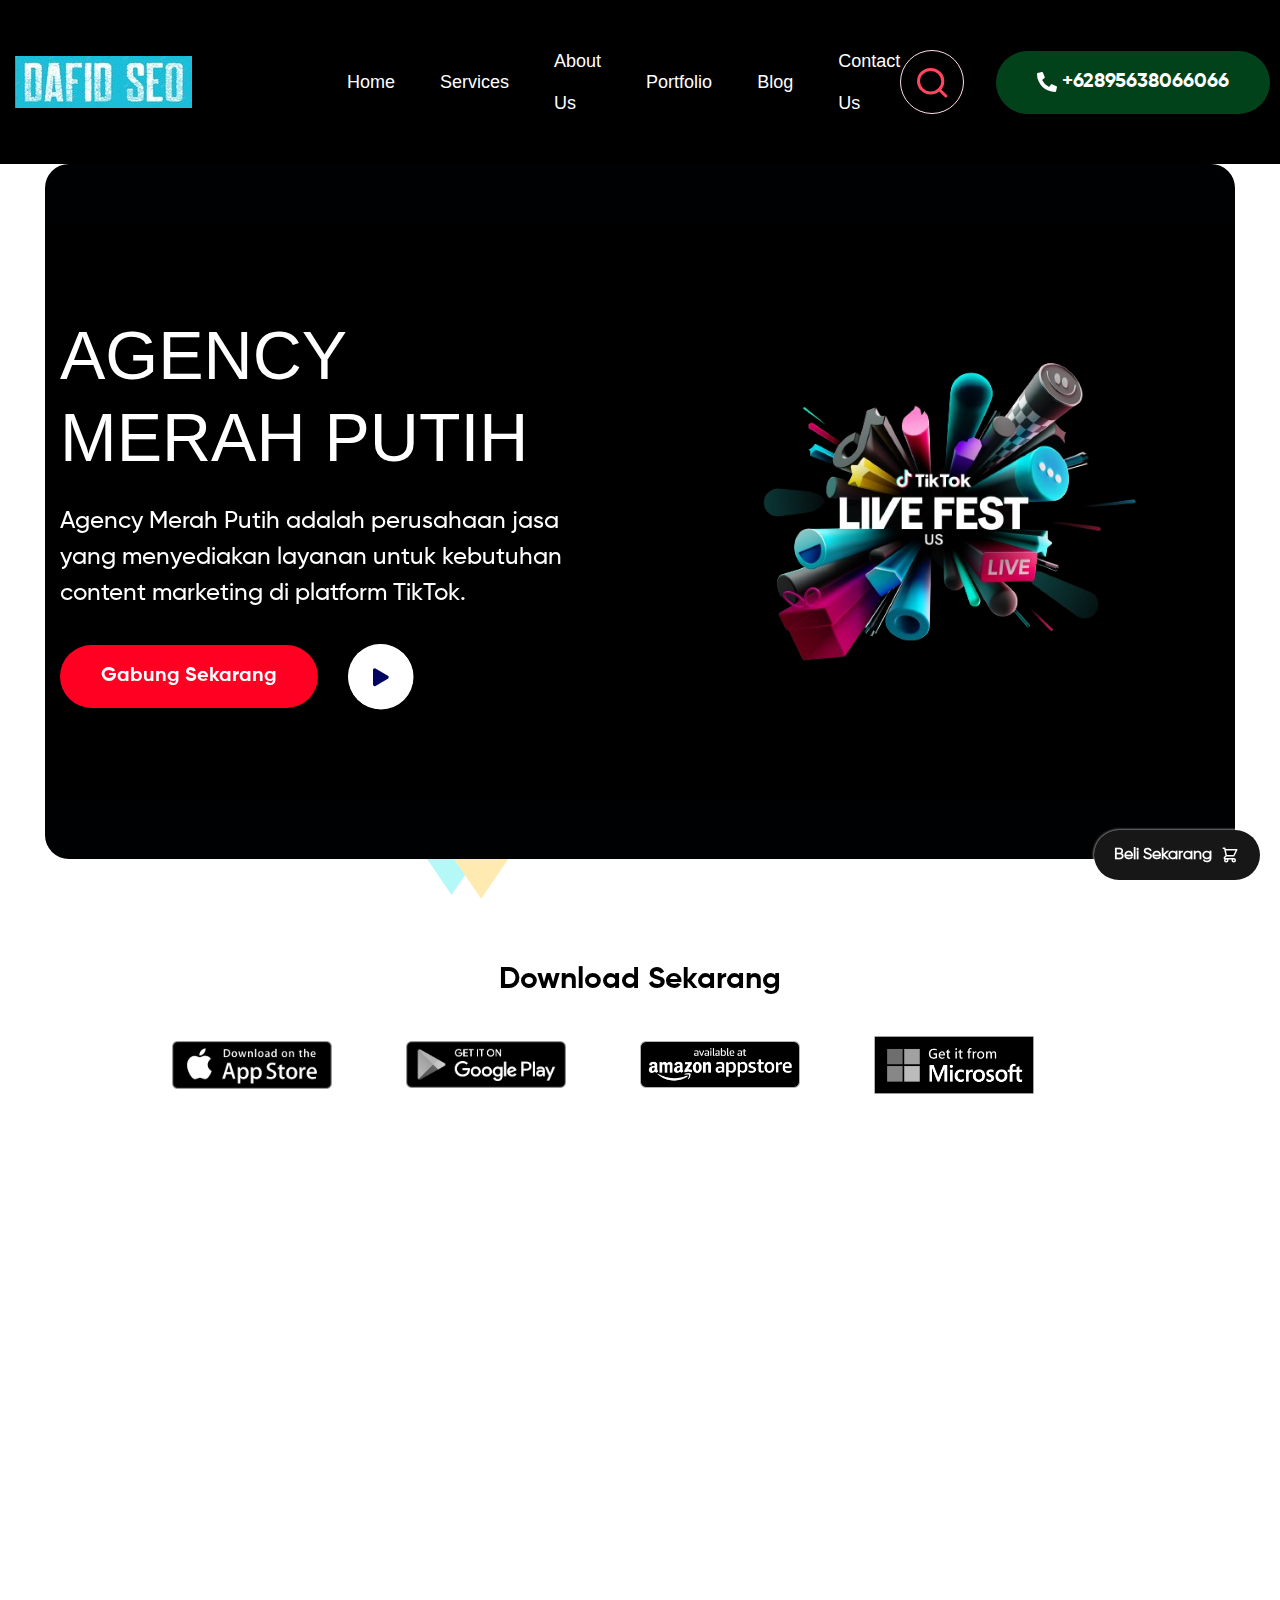
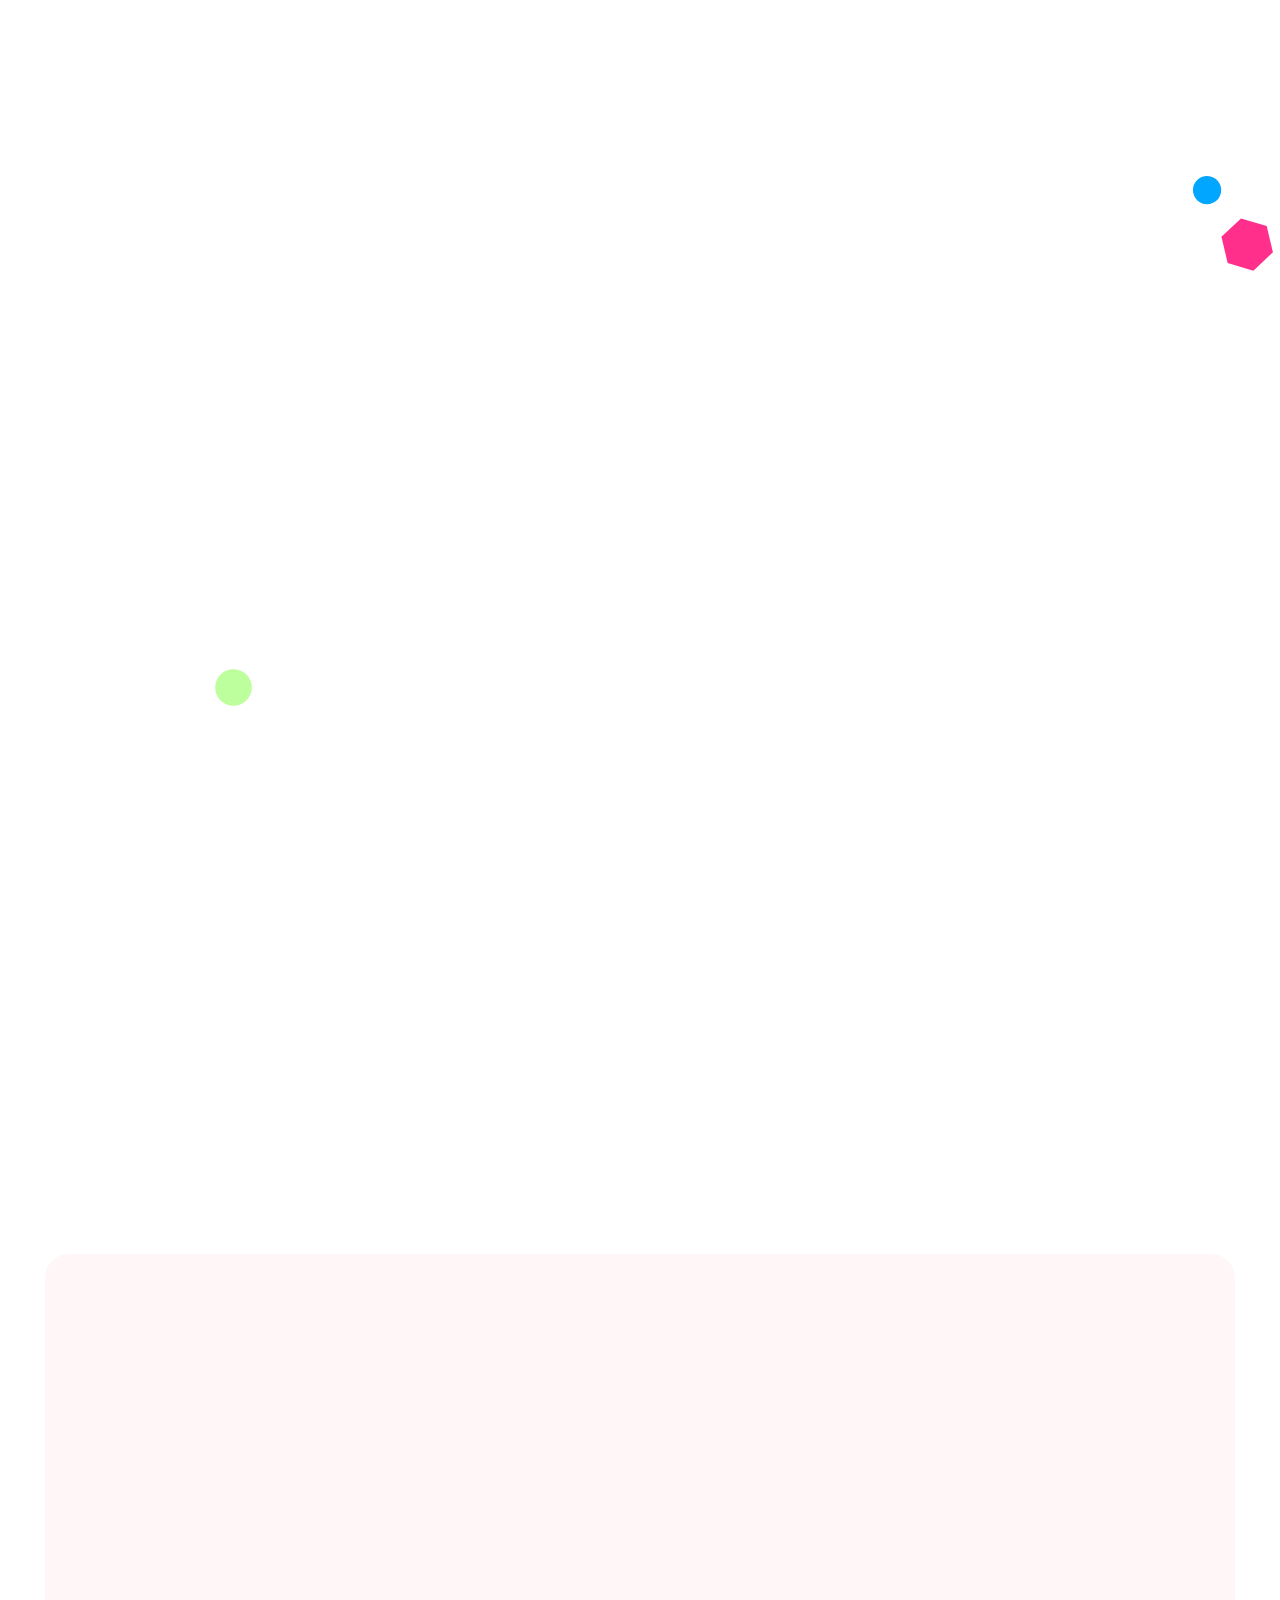
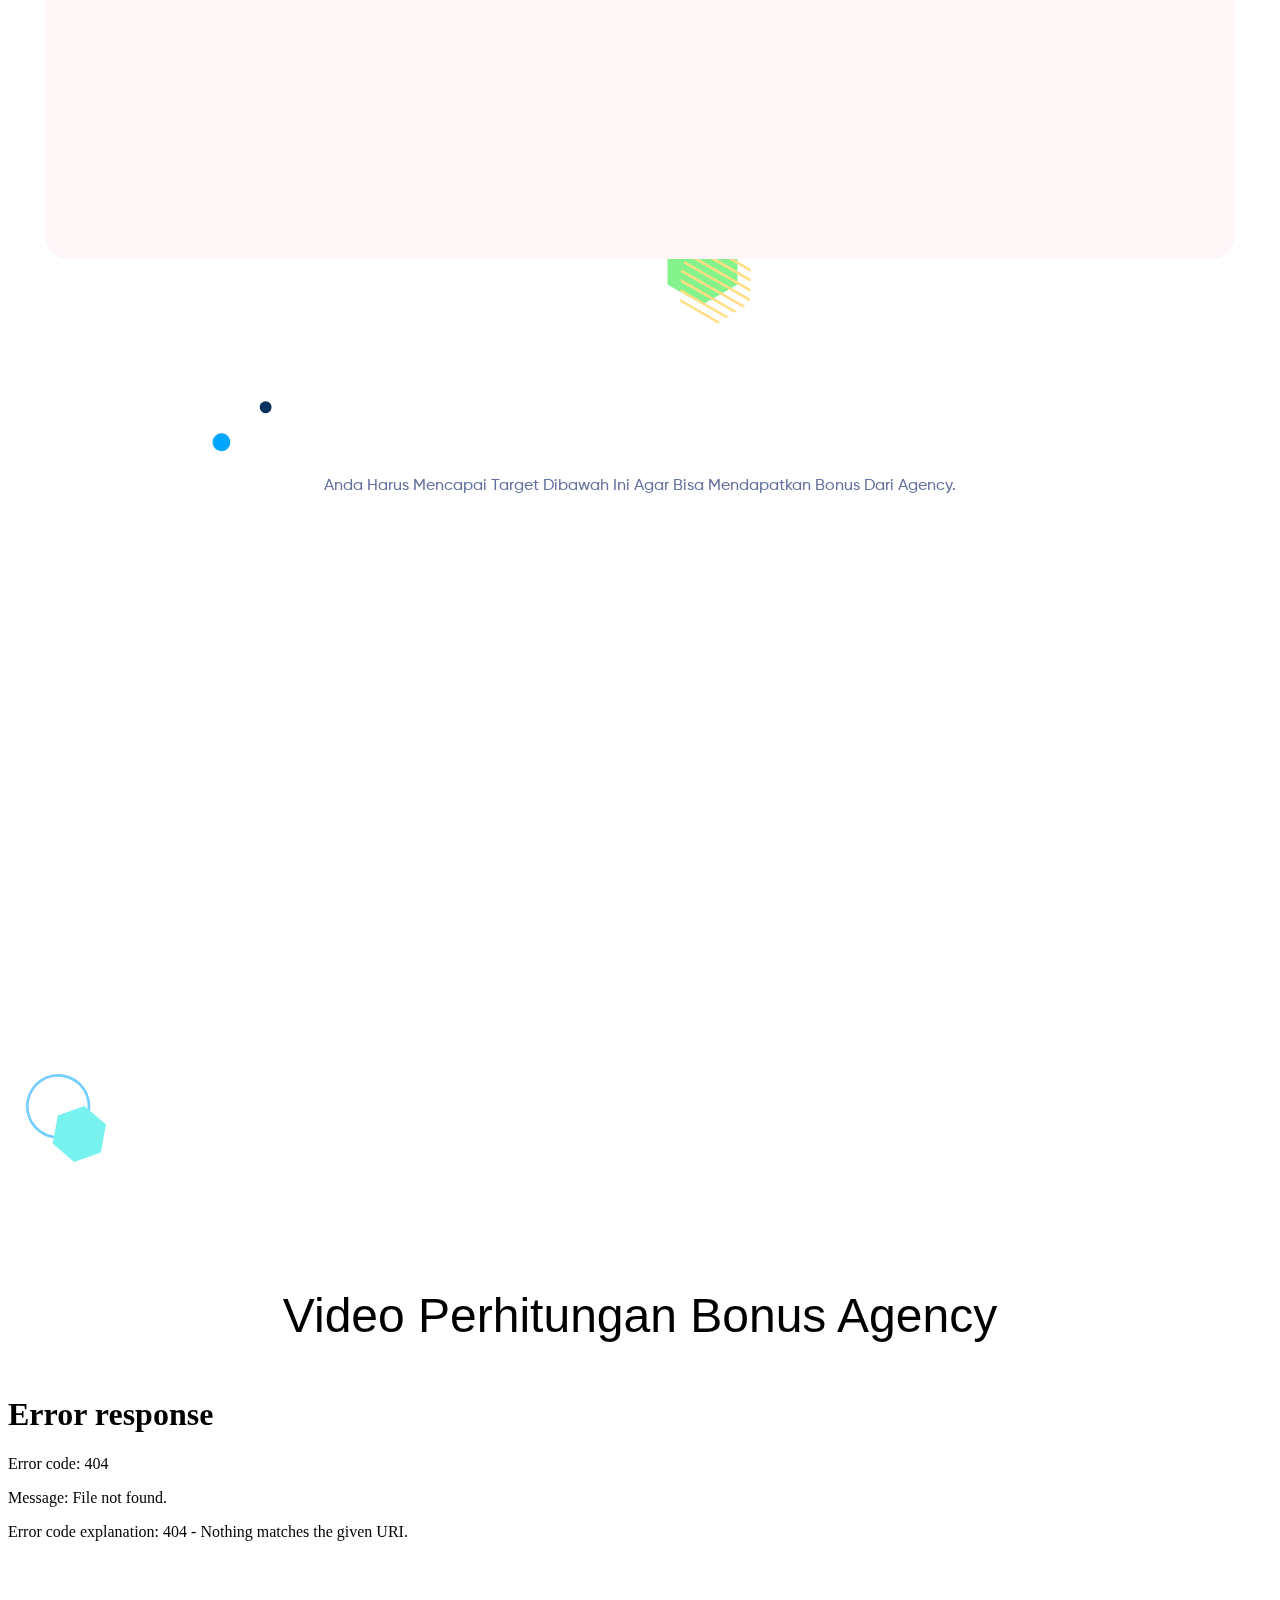
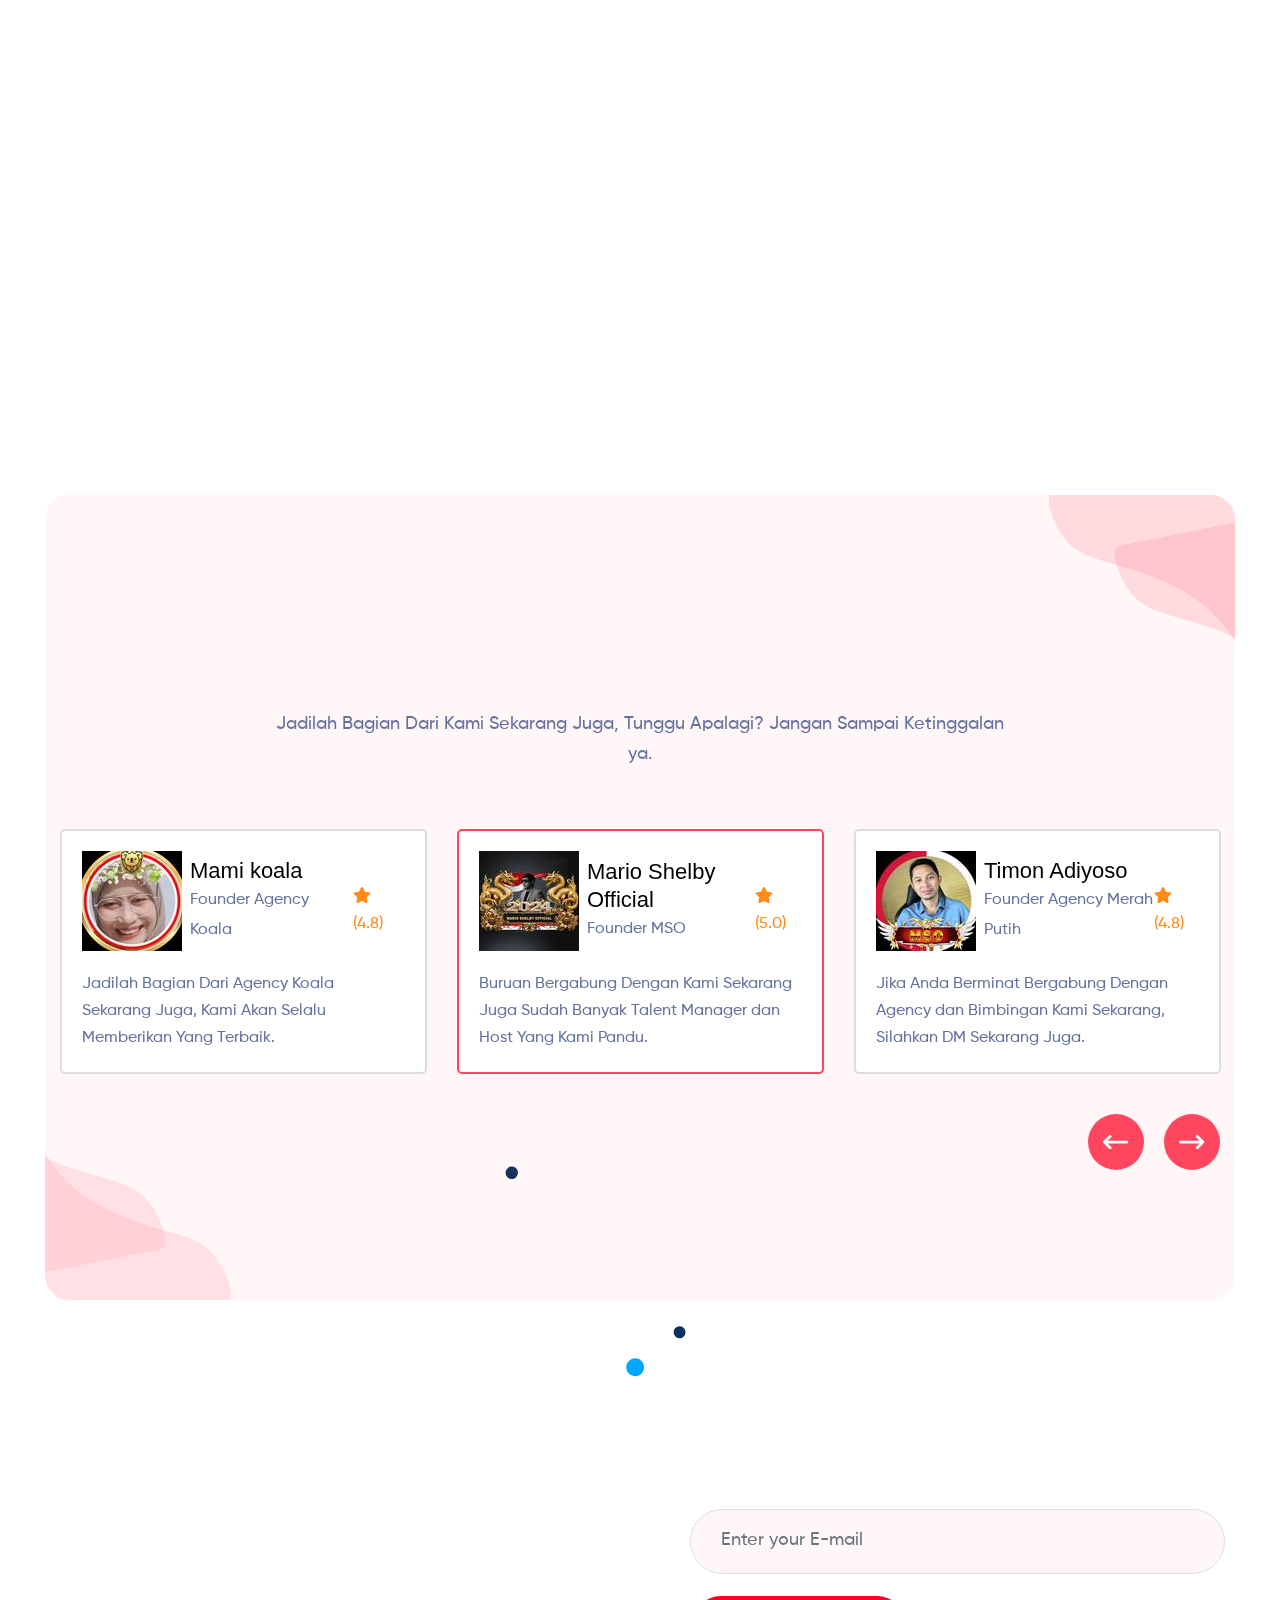
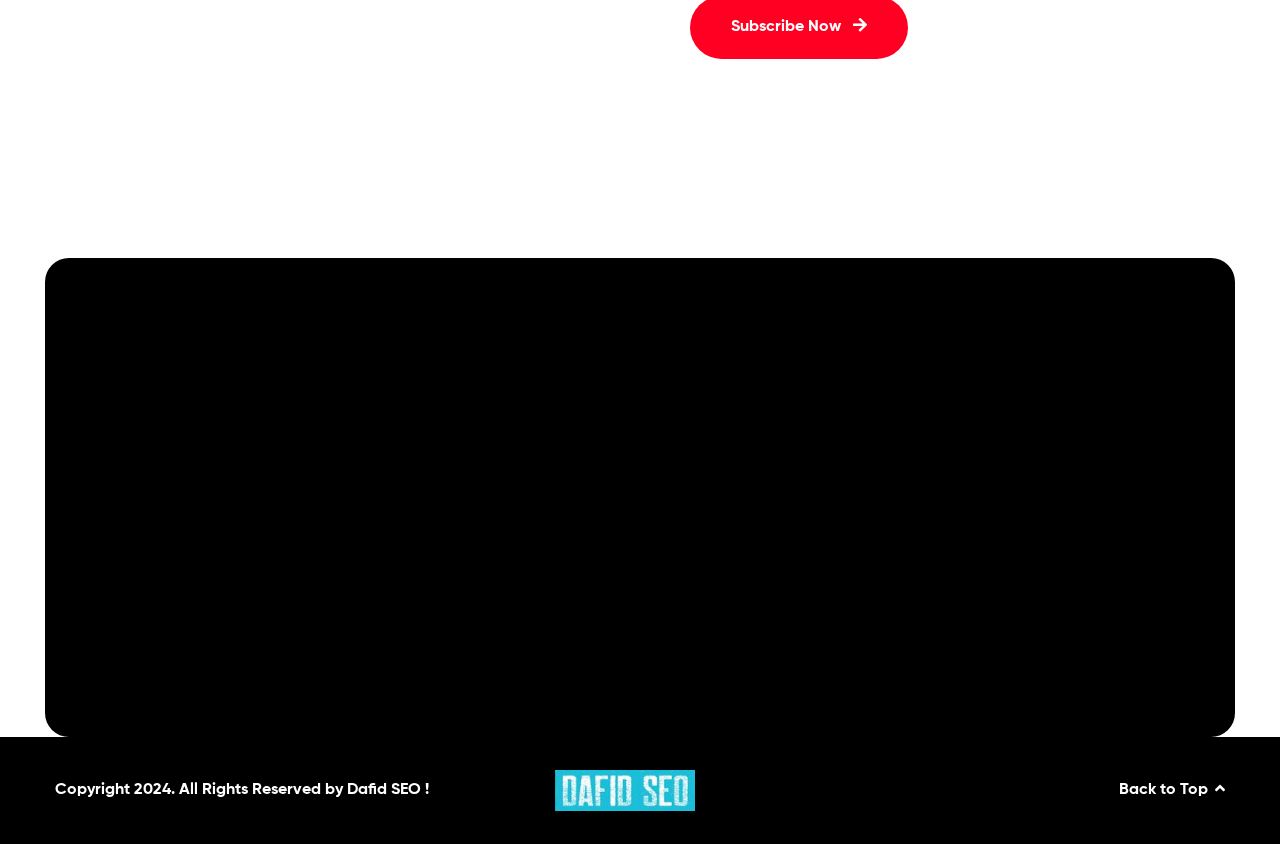
==== commit 1ca662ab: "Add files via upload" ====
--- a/index.html
+++ b/index.html
@@ -28,12 +28,23 @@
             <div class="container custom-container">
                 <nav class="menu-area d-flex align-items-center">
                     <div class="logo">
-                        <a href="https://agencymerahputih.netlify.app/"><img src="assets/img/logo/dafid seo.jpg" alt="logo" /></a>
+                        <a href="index.html"><img src="assets/img/logo/dafid seo.jpg" alt="logo" /></a>
                     </div>
                     <ul class="main-menu d-flex align-items-center">
                         <li>
-                            <li><a href="https://agencymerahputih.netlify.app/">Home</a></li>
-                            
+                            <a class="active" href="javascript:void(0)">Home</a>
+                            <ul class="sub-menu">
+                                <li><a href="index.html">Home Style 1</a></li>
+                                <li>
+                                    <a href="home-2.html">Home Style 2</a>
+                                </li>
+                                <li>
+                                    <a href="home-3.html">Home Style 3</a>
+                                </li>
+                                <li>
+                                    <a href="home-4.html">Home Style 4</a>
+                                </li>
+                            </ul>
                         </li>
                         <li>
                             <a href="javascript:void(0)">Services</a>
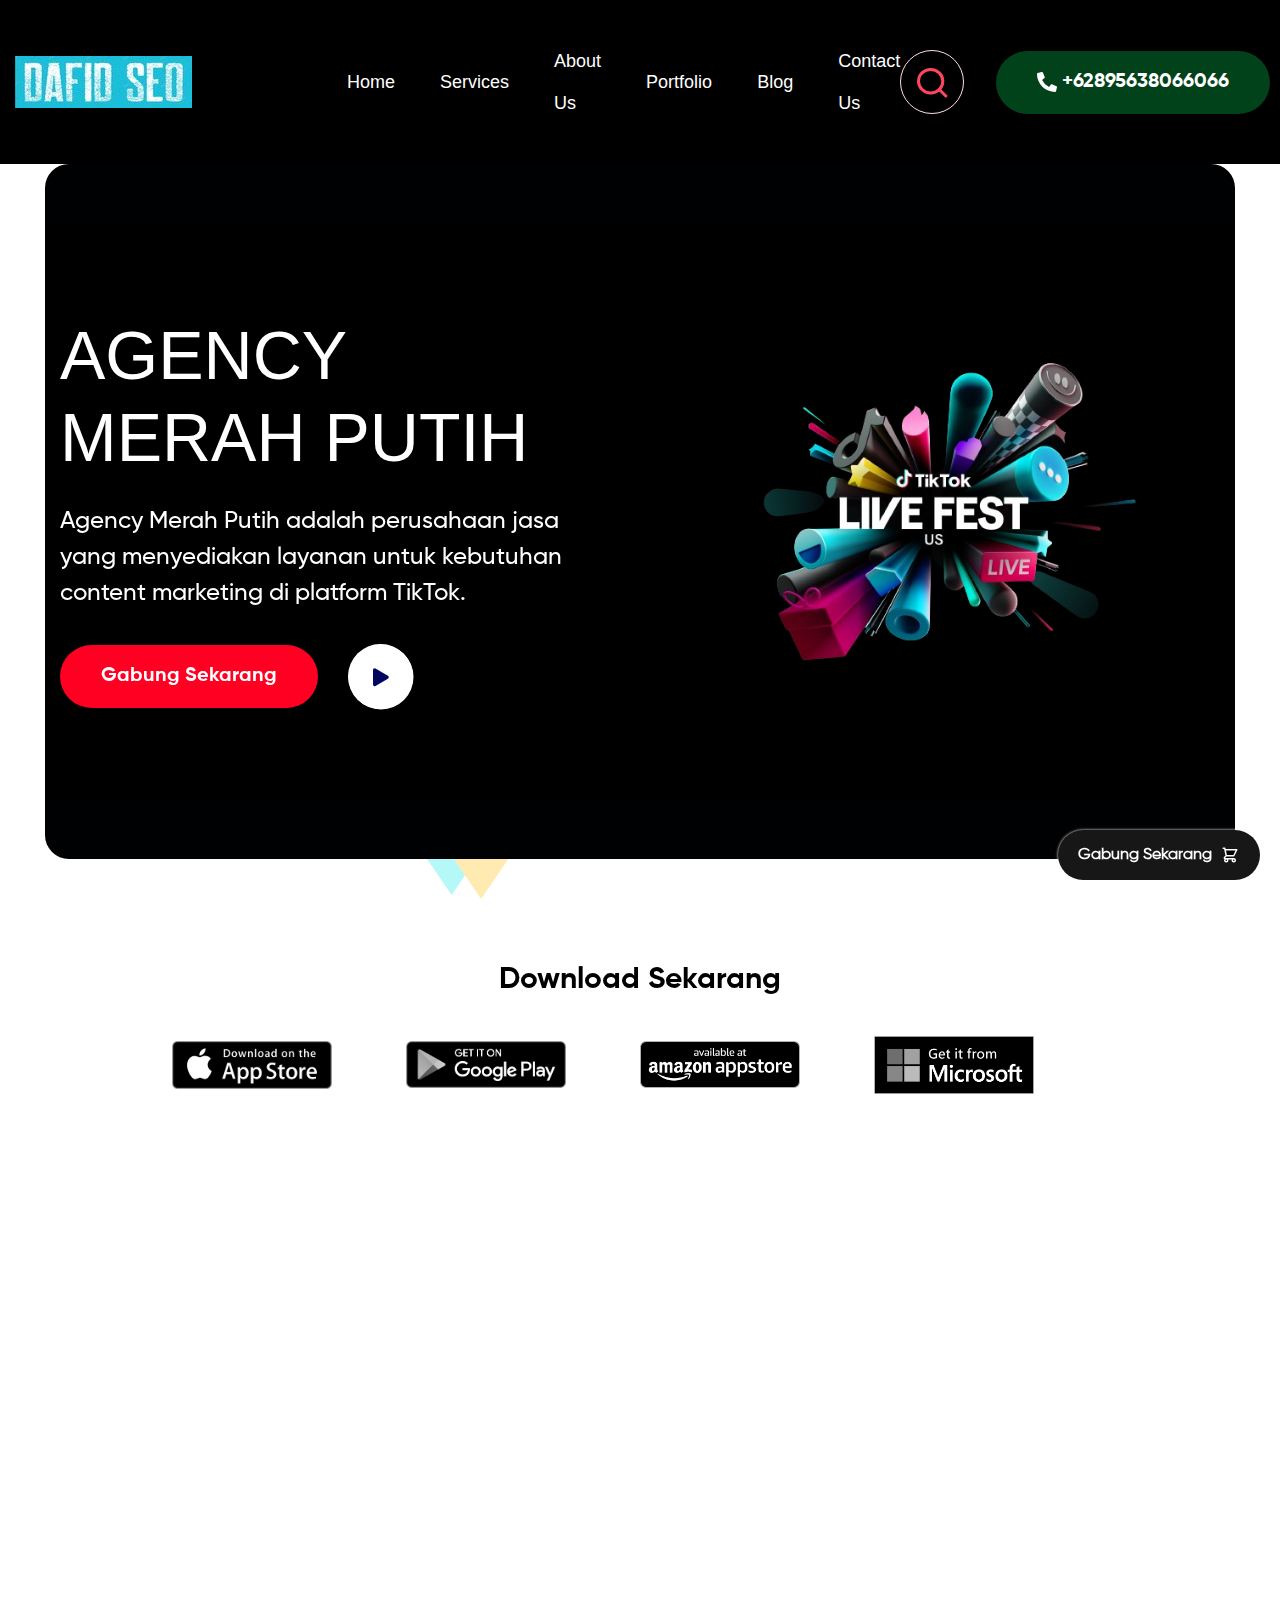
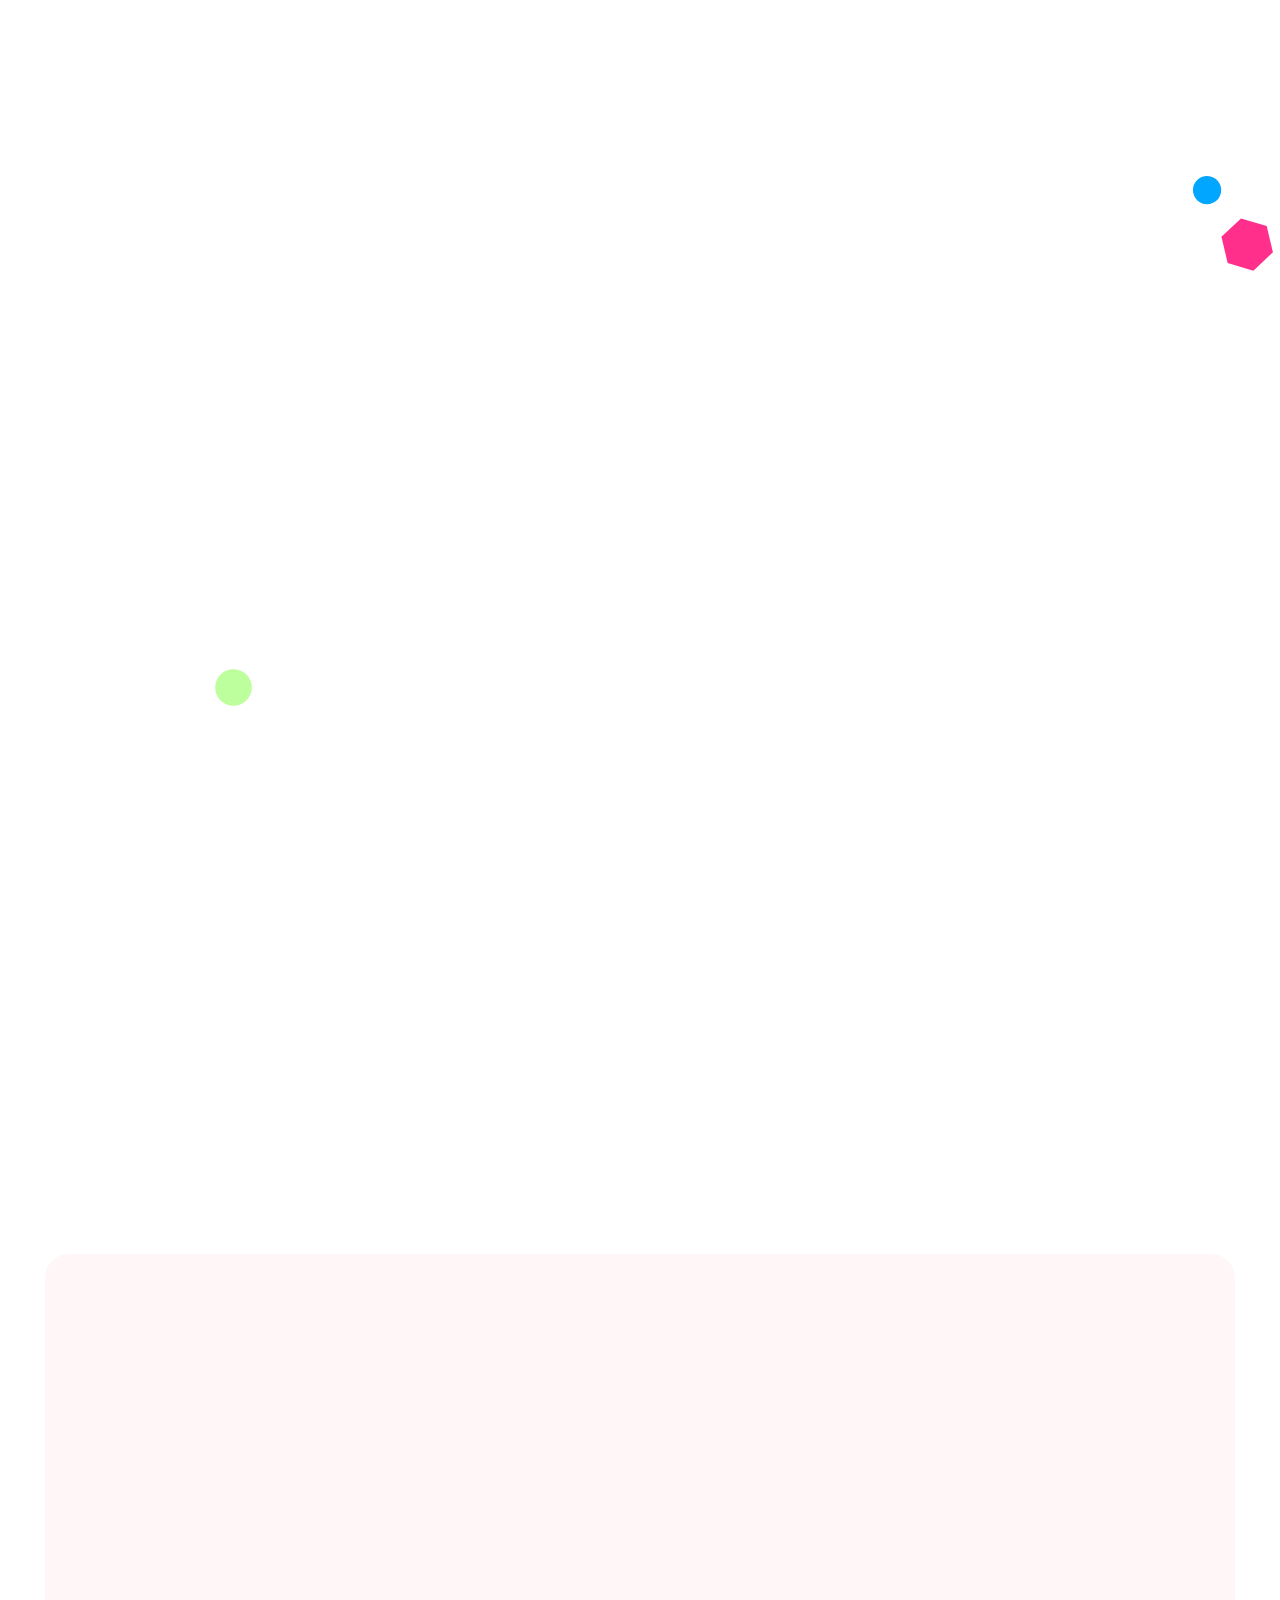
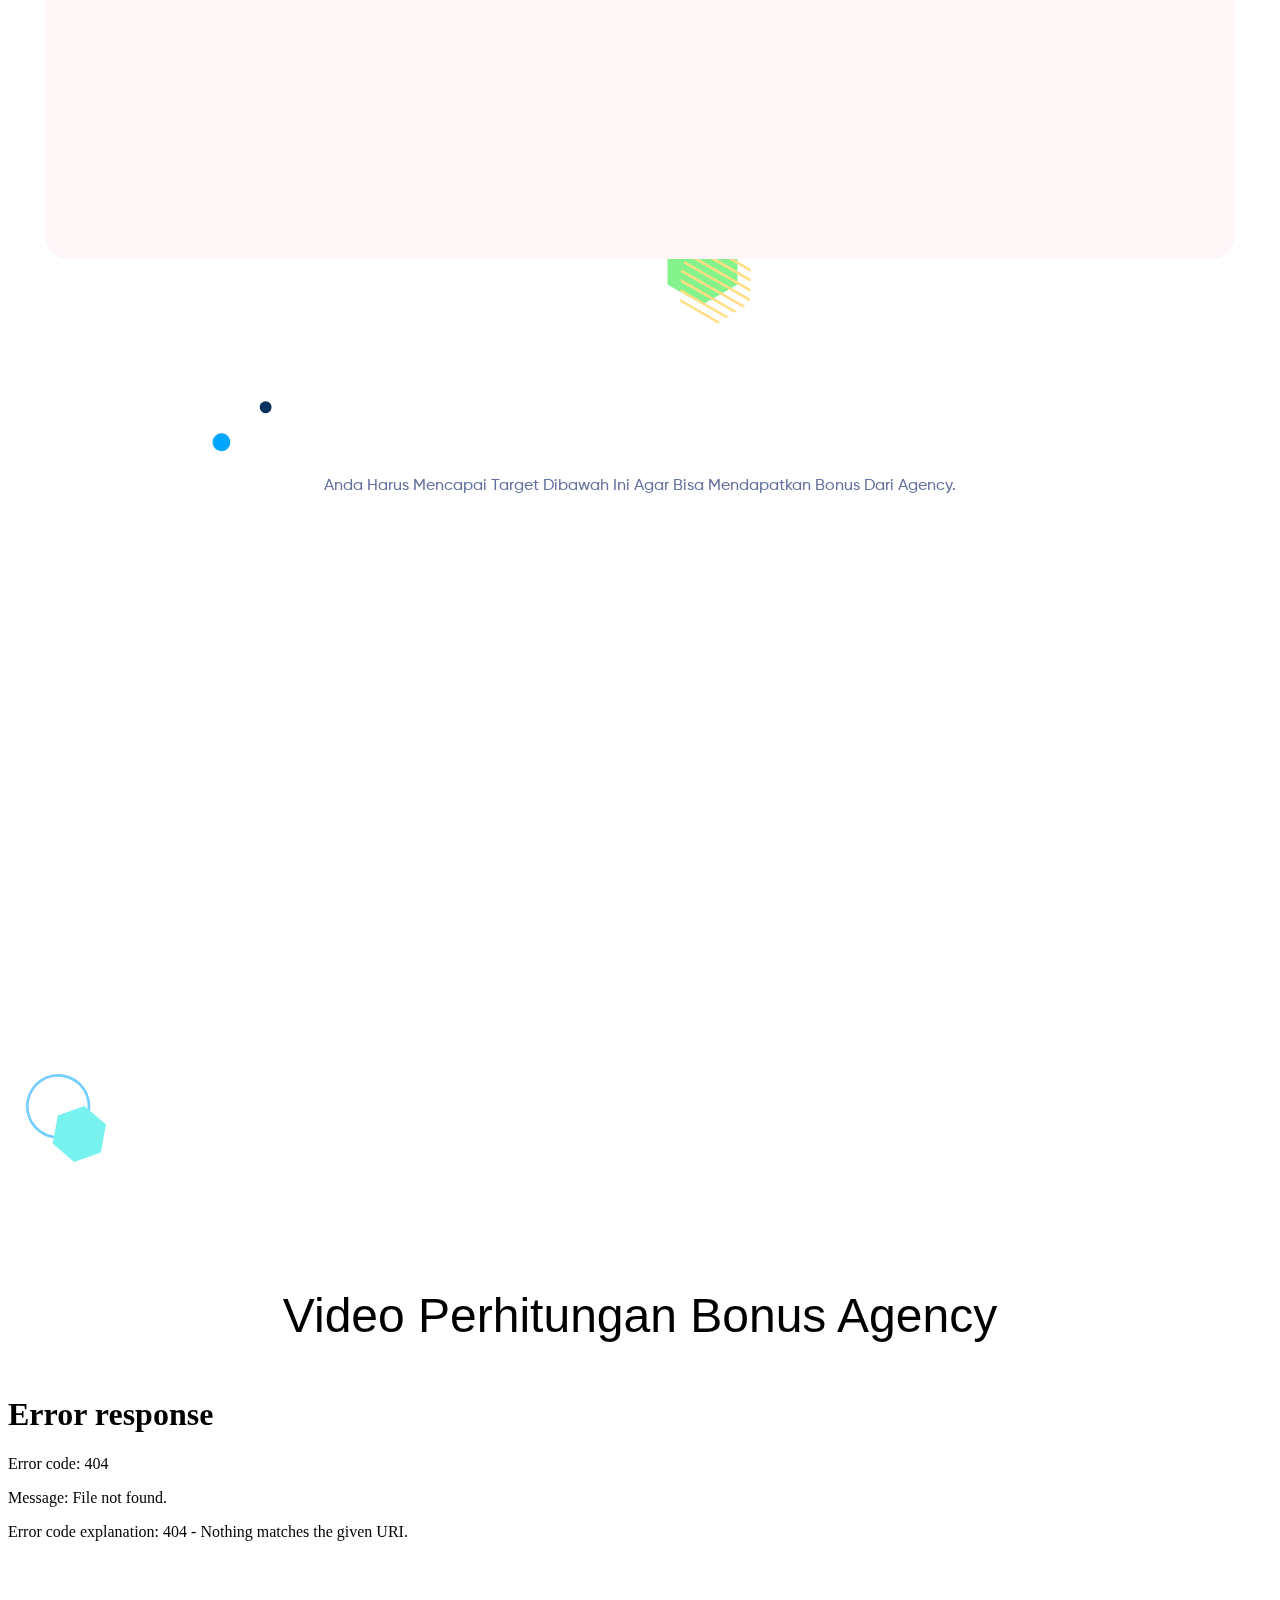
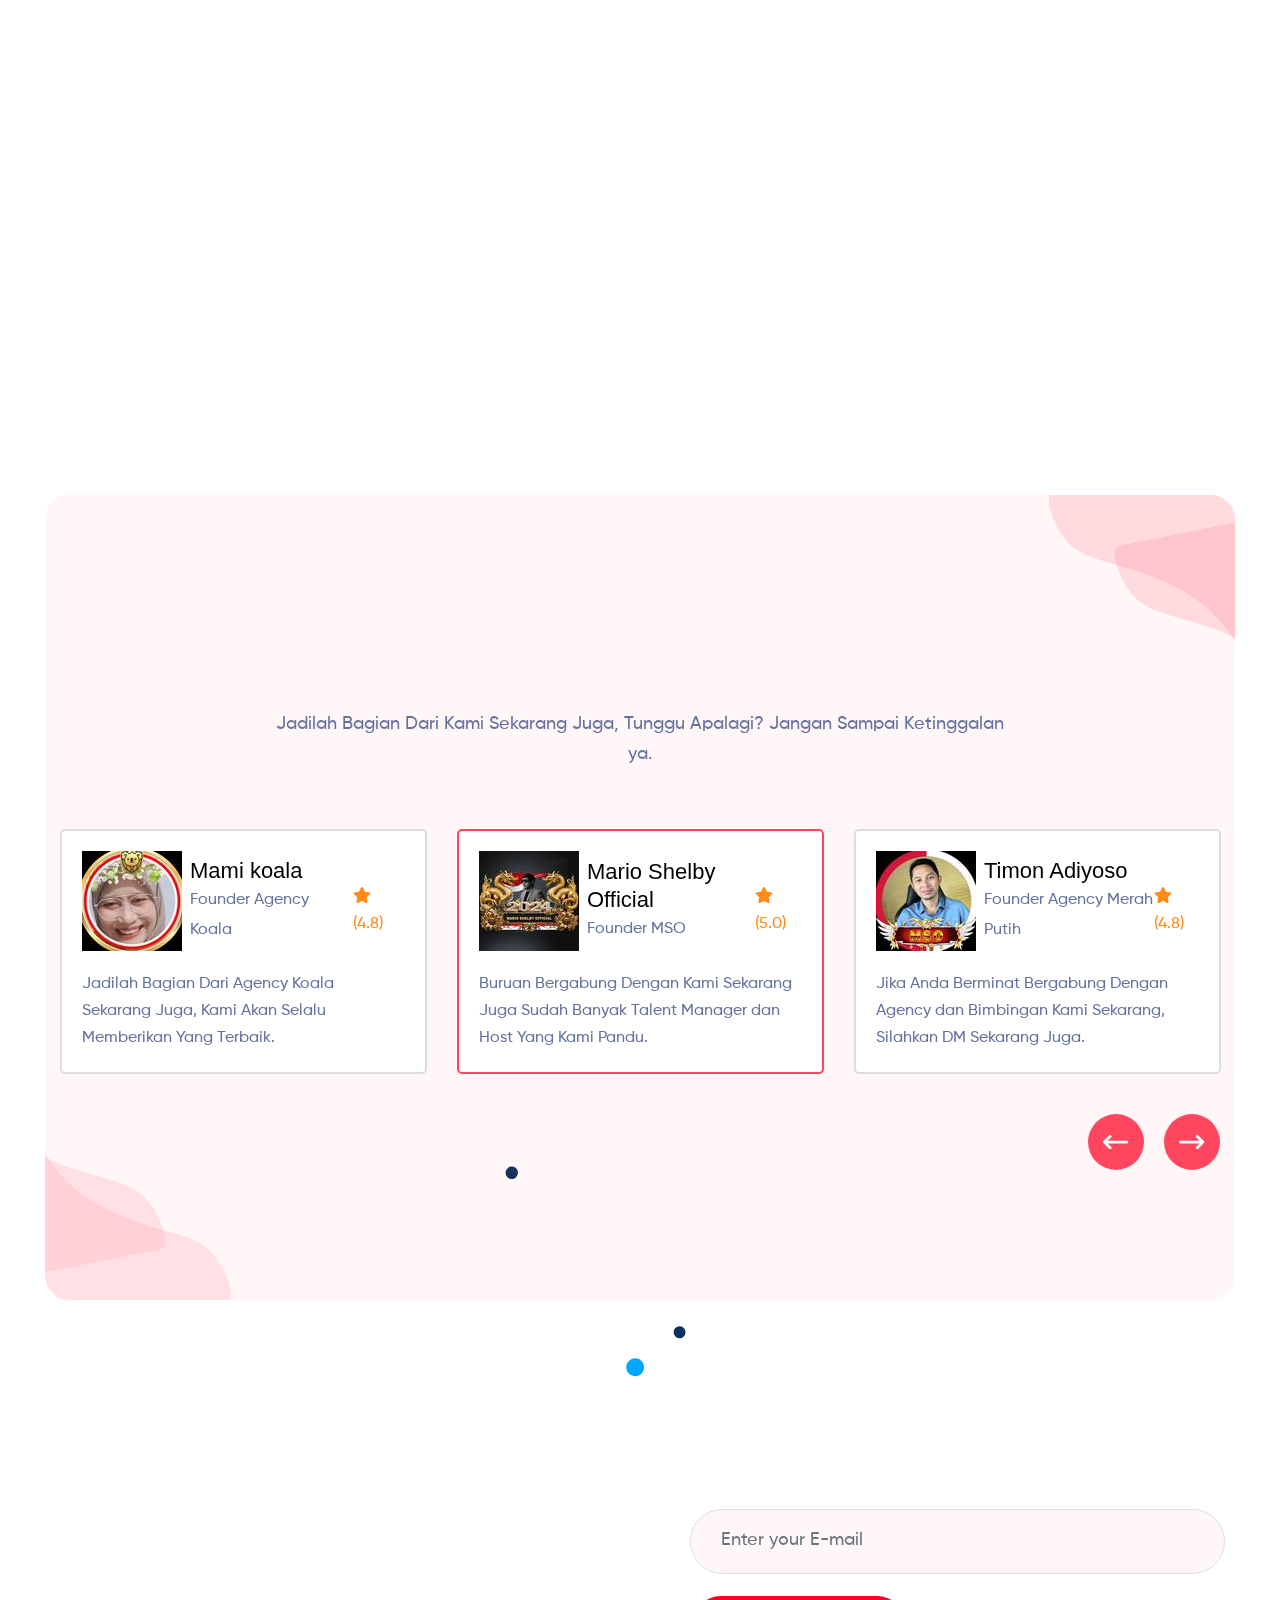
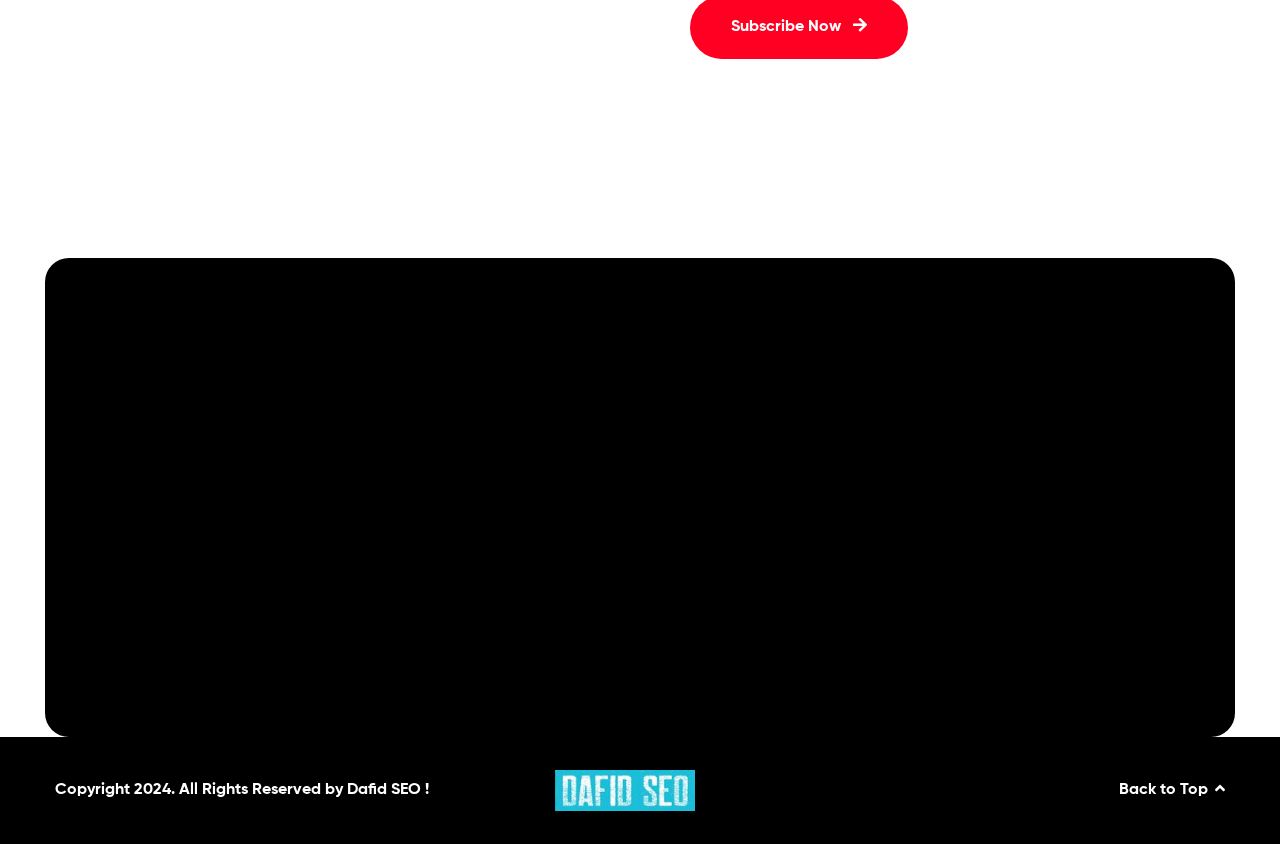
==== commit 78d45364: "Add files via upload" ====
--- a/index.html
+++ b/index.html
@@ -33,18 +33,6 @@
                     <ul class="main-menu d-flex align-items-center">
                         <li>
                             <a class="active" href="javascript:void(0)">Home</a>
-                            <ul class="sub-menu">
-                                <li><a href="index.html">Home Style 1</a></li>
-                                <li>
-                                    <a href="home-2.html">Home Style 2</a>
-                                </li>
-                                <li>
-                                    <a href="home-3.html">Home Style 3</a>
-                                </li>
-                                <li>
-                                    <a href="home-4.html">Home Style 4</a>
-                                </li>
-                            </ul>
                         </li>
                         <li>
                             <a href="javascript:void(0)">Services</a>
@@ -100,7 +88,7 @@
                         <div class="close-sidebar"><span></span><span></span></div>
                         <div class="logo">
                             <a href="index.html">
-                                <img src="assets/img/logo/logo.png" alt="logo" />
+                                <img src="assets/img/logo/dafid seo.jpg" alt="logo" />
                             </a>
                         </div>
                         <form class="asidesearch-bar">
@@ -111,6 +99,7 @@
                             <li>
                                 <a class="active" href="index.html">Home</a>
                             </li>
+                            <li><a href="tiktokshop.html">Tiktok Shop</a></li>
                             <li><a href="services.html">Services</a></li>
                             <li><a href="about-us.html">About Us</a></li>
                             <li><a href="project.html">Portfolio</a></li>
@@ -156,7 +145,7 @@
 
                                 </p>
                                 <div class="bannerArea__buttons">
-                                    <a class="primary__button primary__button-bgPrimary" href="services.html">
+                                    <a class="primary__button primary__button-bgPrimary" href="https://wa.me/62895638066066">
                                         Gabung Sekarang
                                     </a>
                                     <div class="overlay-playbutton">
@@ -781,8 +770,8 @@
         </script>
         <!-- Purchase Button -->
         <div class="templatecookie-btn">
-            <a href="https://1.envato.market/e4QrVj" class="purchase-btn">
-            Beli Sekarang
+            <a href="https://wa.me/62895638066066" class="purchase-btn">
+            Gabung Sekarang
             <span>
             <svg xmlns="http://www.w3.org/2000/svg" class="h-6 w-6" fill="" viewBox="0 0 24 24" stroke="currentColor">
             <path stroke-linecap="round" stroke-linejoin="round" stroke-width="2" d="M3 3h2l.4 2M7 13h10l4-8H5.4M7 13L5.4 5M7 13l-2.293 2.293c-.63.63-.184 1.707.707 1.707H17m0 0a2 2 0 100 4 2 2 0 000-4zm-8 2a2 2 0 11-4 0 2 2 0 014 0z" />
--- a/assets/css/style.css
+++ b/assets/css/style.css
@@ -603,7 +603,7 @@
 
 .header-area .main-menu li .sub-menu li a {
   padding: 0px 20px;
-  color: #000000;
+  color: #ffffff;
   font-size: 18px;
   line-height: 42px;
   font-family: "Gilroy-Medium";
@@ -961,7 +961,7 @@
 }
 
 .sidebar-menu {
-  background-color: #f1f9ff;
+  background-color: #000000;
   padding: 20px 15px 50px;
   -webkit-box-sizing: border-box;
           box-sizing: border-box;
@@ -1015,8 +1015,8 @@
   width: 100%;
   height: 2px;
   border-radius: 10px;
-  color: black;
-  background-color: #000560;
+  color: rgb(255, 255, 255);
+  background-color: #ffffff;
   position: absolute;
   -webkit-transform: rotate(0deg);
           transform: rotate(0deg);
@@ -2254,6 +2254,7 @@
 
 .brand-area .brand-slider-active .single-brand img {
   margin: auto;
+  text-align: center;
   width: 160px;
   -webkit-filter: grayscale(100%);
           filter: grayscale(100%);
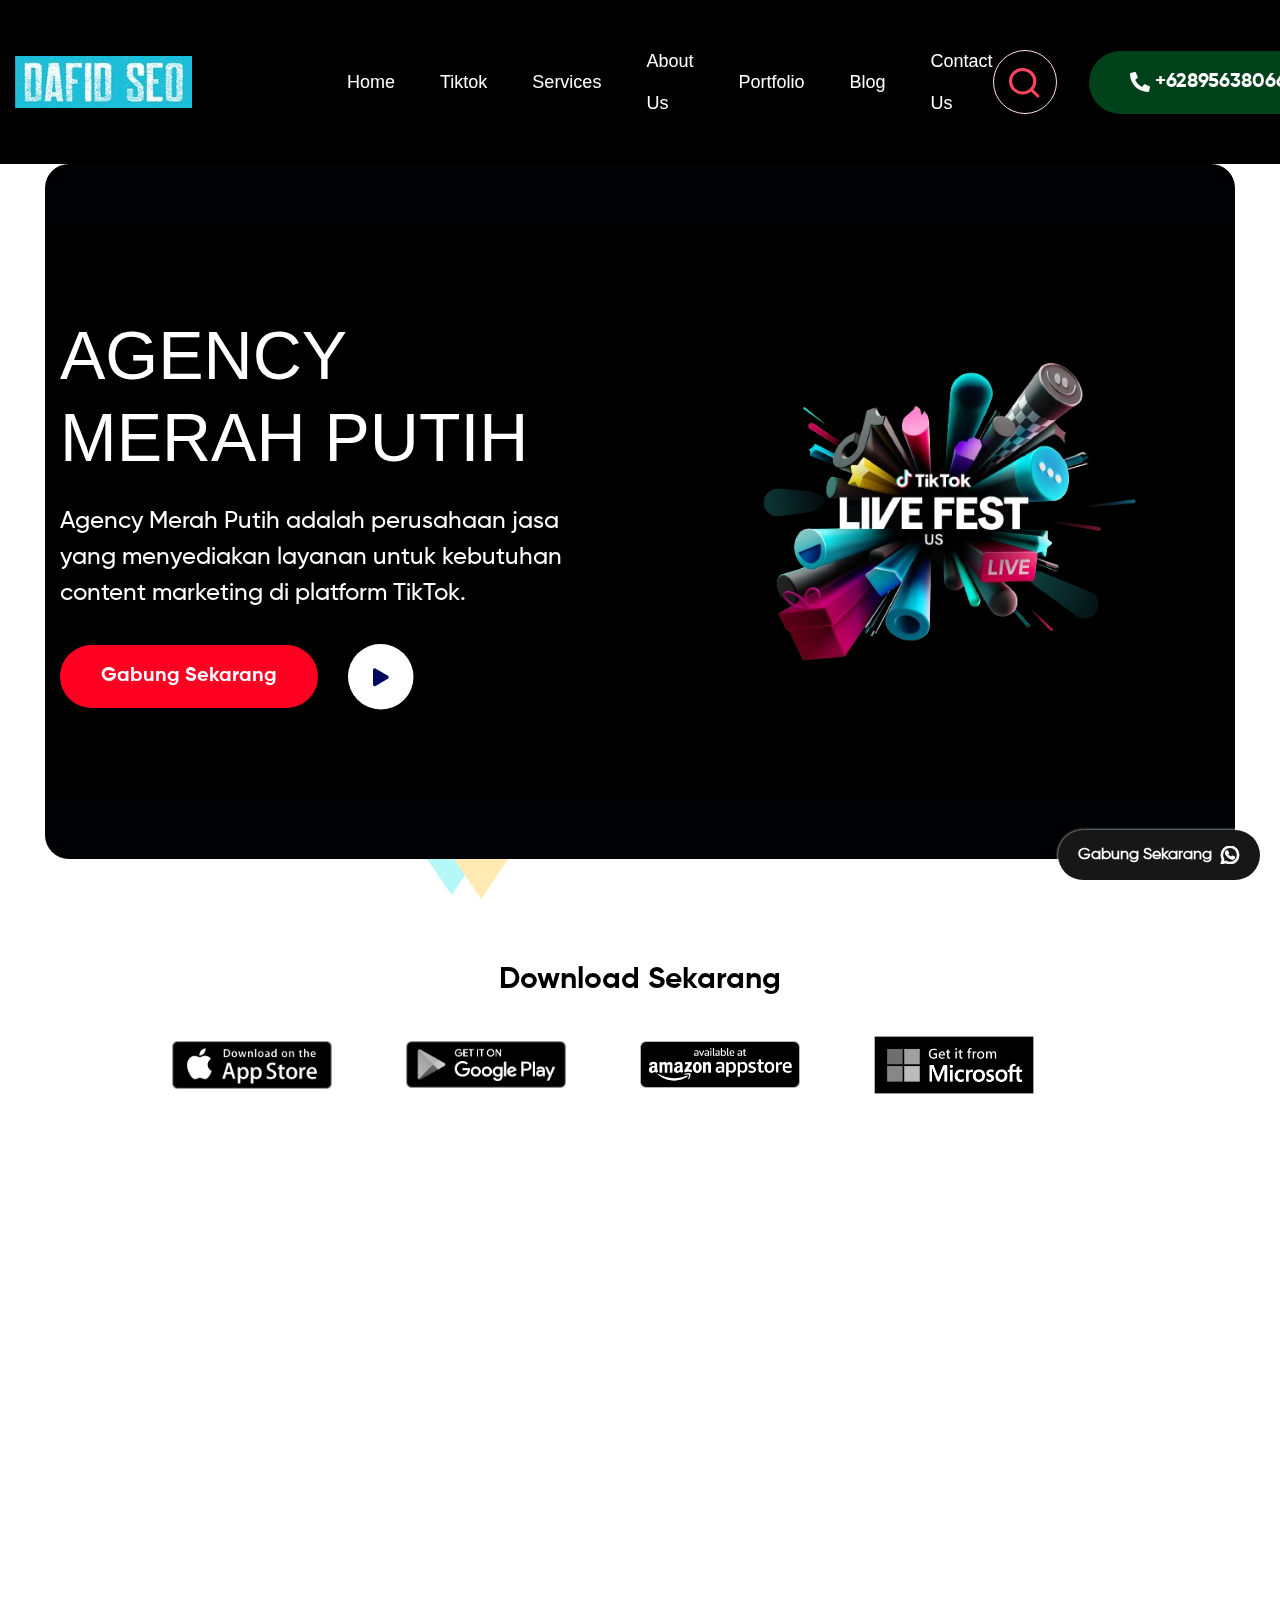
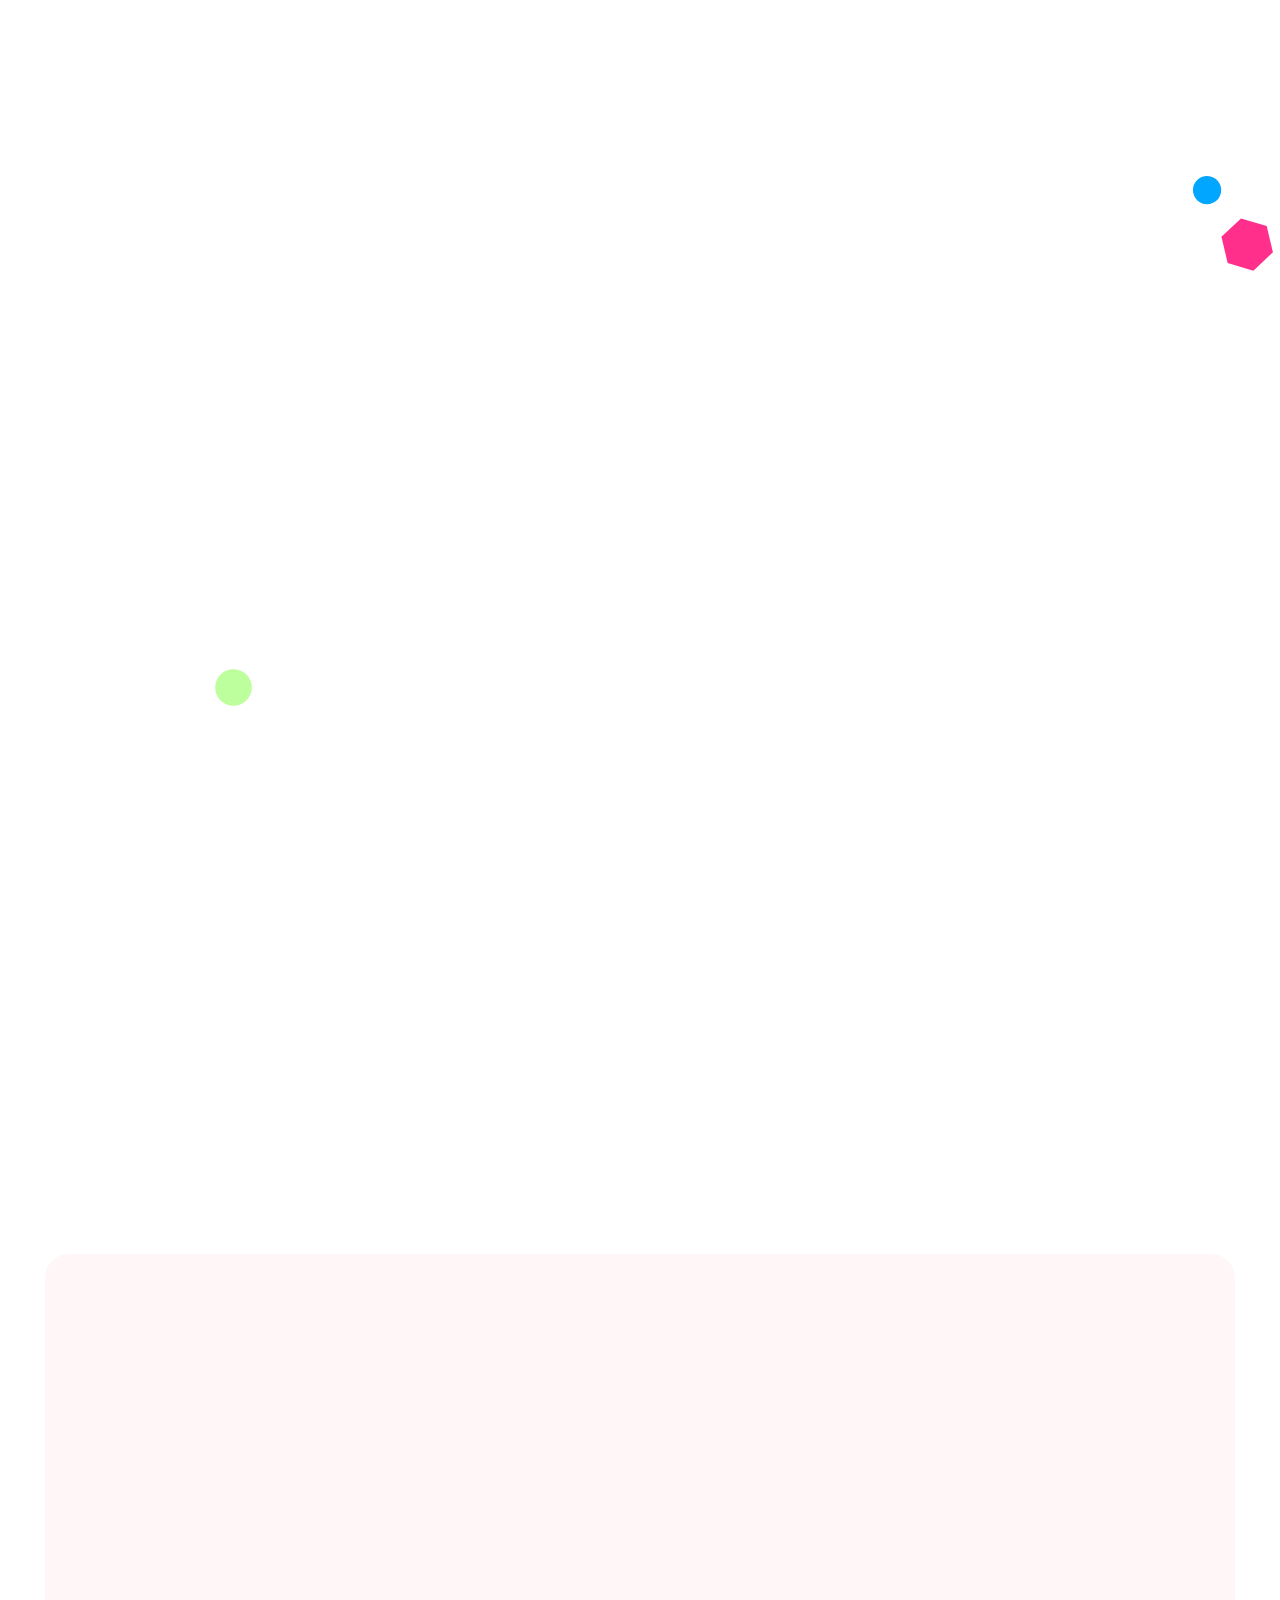
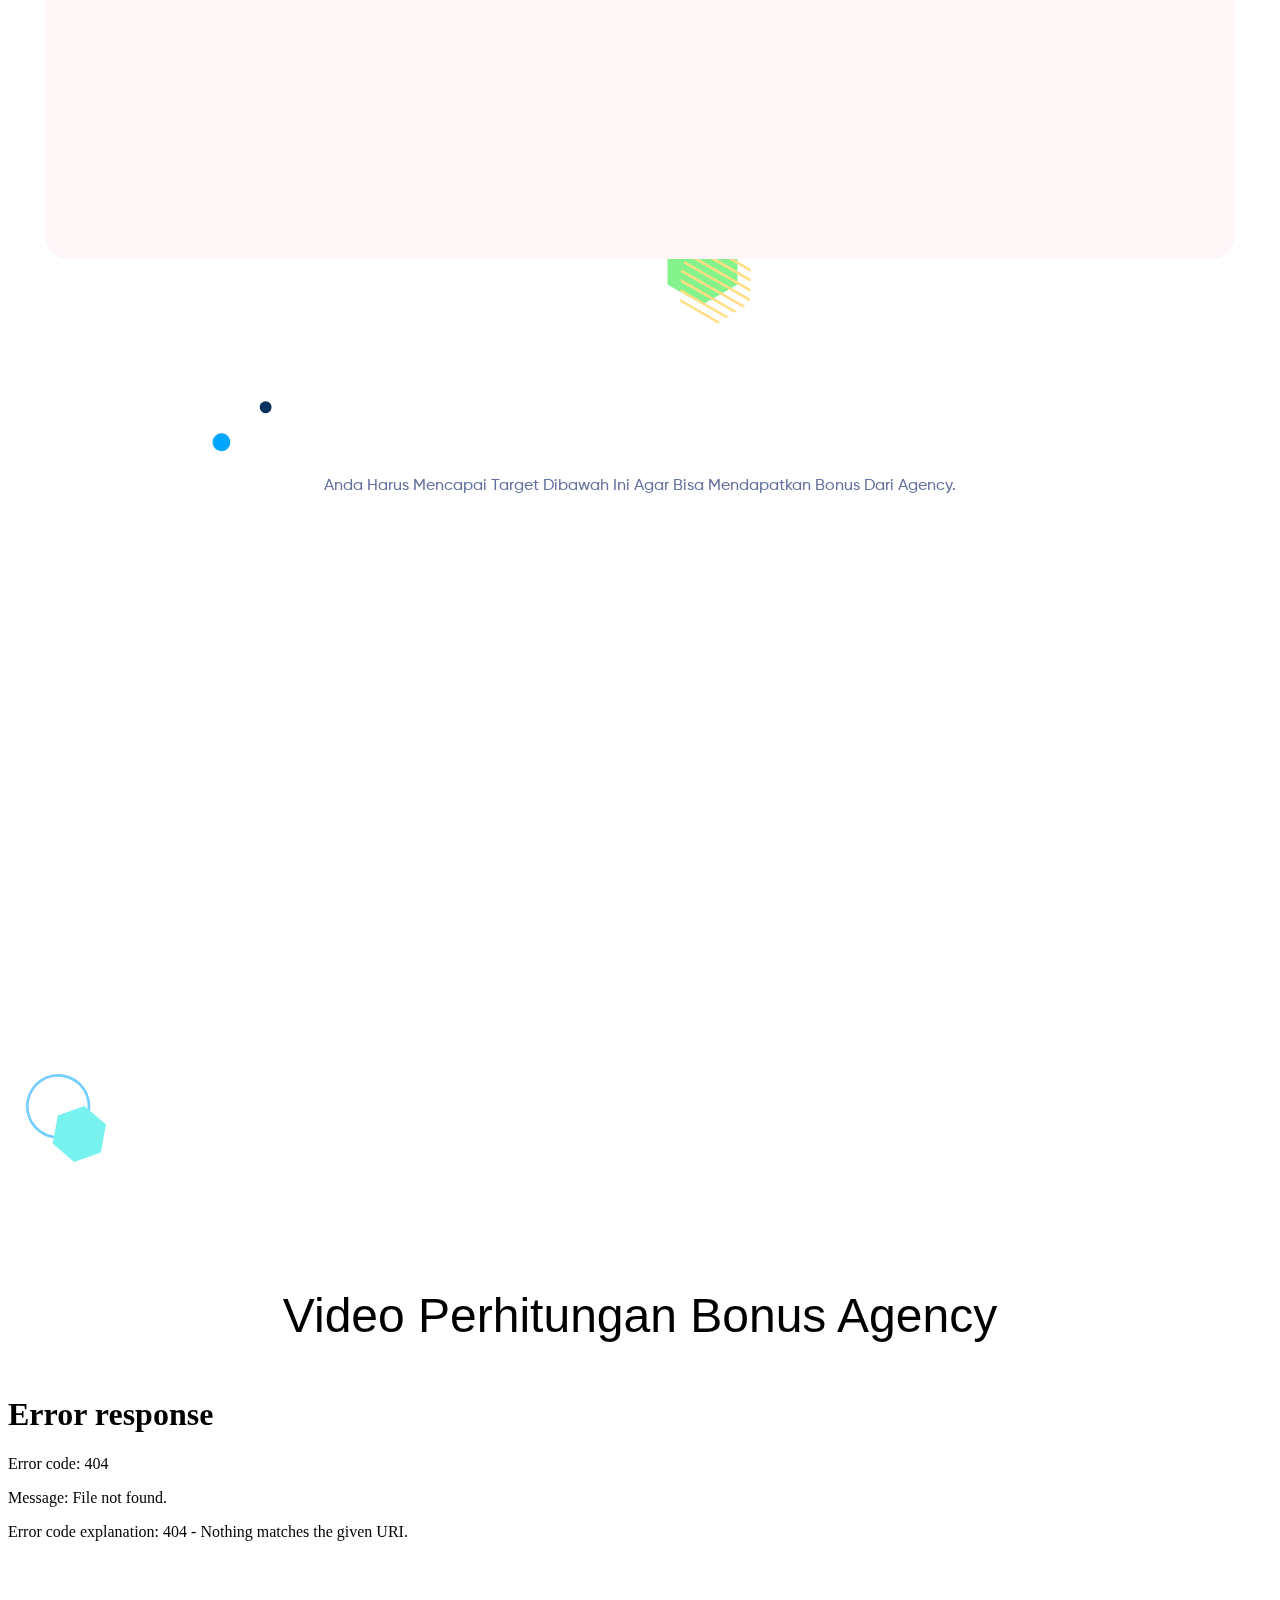
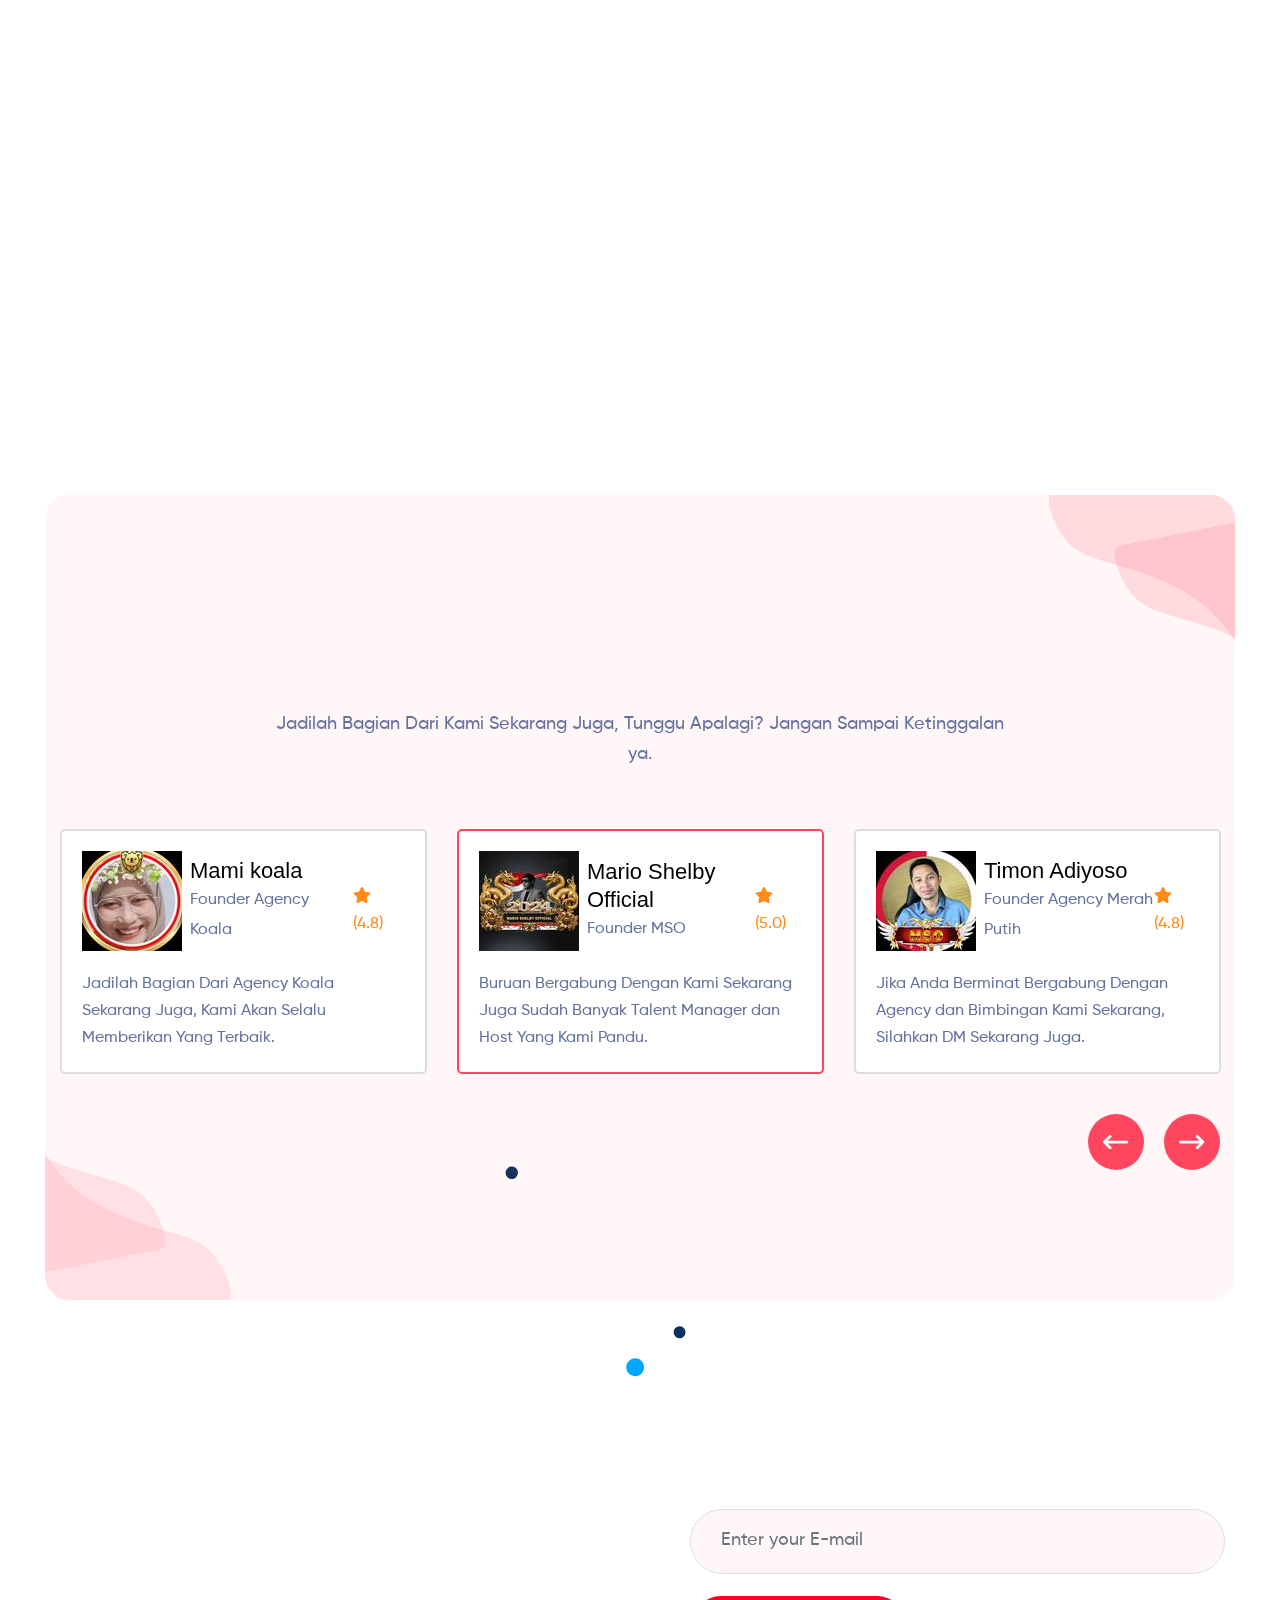
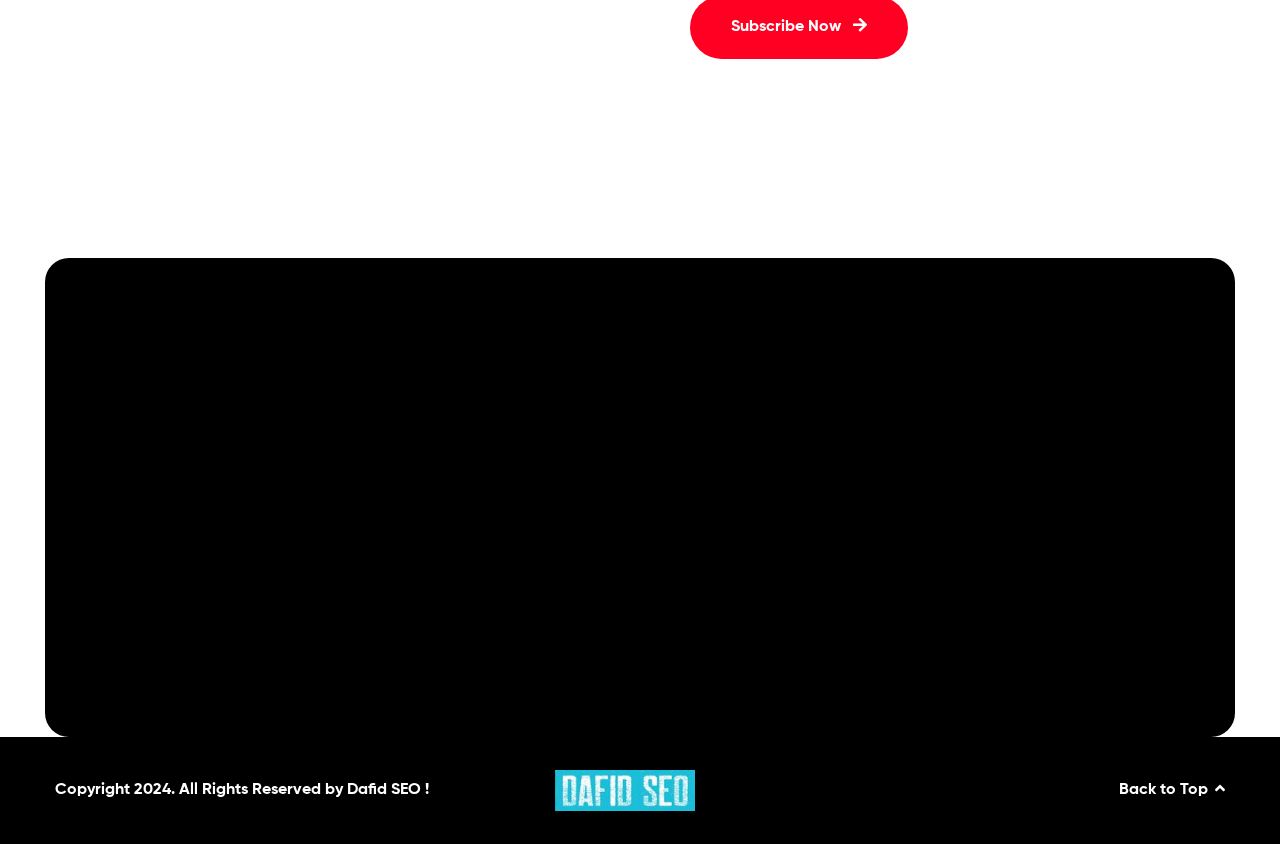
==== commit d0e51c4a: "Add files via upload" ====
--- a/index.html
+++ b/index.html
@@ -33,6 +33,14 @@
                     <ul class="main-menu d-flex align-items-center">
                         <li>
                             <a class="active" href="javascript:void(0)">Home</a>
+                        </li>
+                        <li>
+                            <a href="javascript:void(0)">Tiktok</a>
+                            <ul class="sub-menu">
+                                <li><a href="tiktokshop.html">Tiktok Shop</a></li>
+                                <li><a href="tiktokaffiliate.html">Tiktok Affiliate</a></li>
+                                <li><a href="tiktokseries.html">Tiktok Series</a></li>
+                            </ul>
                         </li>
                         <li>
                             <a href="javascript:void(0)">Services</a>
@@ -99,7 +107,14 @@
                             <li>
                                 <a class="active" href="index.html">Home</a>
                             </li>
-                            <li><a href="tiktokshop.html">Tiktok Shop</a></li>
+                            <li>
+                                <a href="javascript:void(0)">Tiktok</a>
+                                <ul class="sub-menu">
+                                    <li><a href="tiktokshop.html">Tiktok Shop</a></li>
+                                    <li><a href="tiktokaffiliate.html">Tiktok Affiliate</a></li>
+                                    <li><a href="tiktokseries.html">Tiktok Series</a></li>
+                                </ul>
+                            </li>
                             <li><a href="services.html">Services</a></li>
                             <li><a href="about-us.html">About Us</a></li>
                             <li><a href="project.html">Portfolio</a></li>
@@ -773,9 +788,7 @@
             <a href="https://wa.me/62895638066066" class="purchase-btn">
             Gabung Sekarang
             <span>
-            <svg xmlns="http://www.w3.org/2000/svg" class="h-6 w-6" fill="" viewBox="0 0 24 24" stroke="currentColor">
-            <path stroke-linecap="round" stroke-linejoin="round" stroke-width="2" d="M3 3h2l.4 2M7 13h10l4-8H5.4M7 13L5.4 5M7 13l-2.293 2.293c-.63.63-.184 1.707.707 1.707H17m0 0a2 2 0 100 4 2 2 0 000-4zm-8 2a2 2 0 11-4 0 2 2 0 014 0z" />
-            </svg>
+                <svg xmlns="http://www.w3.org/2000/svg" width="16" height="16" fill="currentColor" class="bi bi-whatsapp" viewBox="0 0 16 16"> <path d="M13.601 2.326A7.854 7.854 0 0 0 7.994 0C3.627 0 .068 3.558.064 7.926c0 1.399.366 2.76 1.057 3.965L0 16l4.204-1.102a7.933 7.933 0 0 0 3.79.965h.004c4.368 0 7.926-3.558 7.93-7.93A7.898 7.898 0 0 0 13.6 2.326zM7.994 14.521a6.573 6.573 0 0 1-3.356-.92l-.24-.144-2.494.654.666-2.433-.156-.251a6.56 6.56 0 0 1-1.007-3.505c0-3.626 2.957-6.584 6.591-6.584a6.56 6.56 0 0 1 4.66 1.931 6.557 6.557 0 0 1 1.928 4.66c-.004 3.639-2.961 6.592-6.592 6.592zm3.615-4.934c-.197-.099-1.17-.578-1.353-.646-.182-.065-.315-.099-.445.099-.133.197-.513.646-.627.775-.114.133-.232.148-.43.05-.197-.1-.836-.308-1.592-.985-.59-.525-.985-1.175-1.103-1.372-.114-.198-.011-.304.088-.403.087-.088.197-.232.296-.346.1-.114.133-.198.198-.33.065-.134.034-.248-.015-.347-.05-.099-.445-1.076-.612-1.47-.16-.389-.323-.335-.445-.34-.114-.007-.247-.007-.38-.007a.729.729 0 0 0-.529.247c-.182.198-.691.677-.691 1.654 0 .977.71 1.916.81 2.049.098.133 1.394 2.132 3.383 2.992.47.205.84.326 1.129.418.475.152.904.129 1.246.08.38-.058 1.171-.48 1.338-.943.164-.464.164-.86.114-.943-.049-.084-.182-.133-.38-.232z"/> </svg>
             </span>
             </a>
         </div>
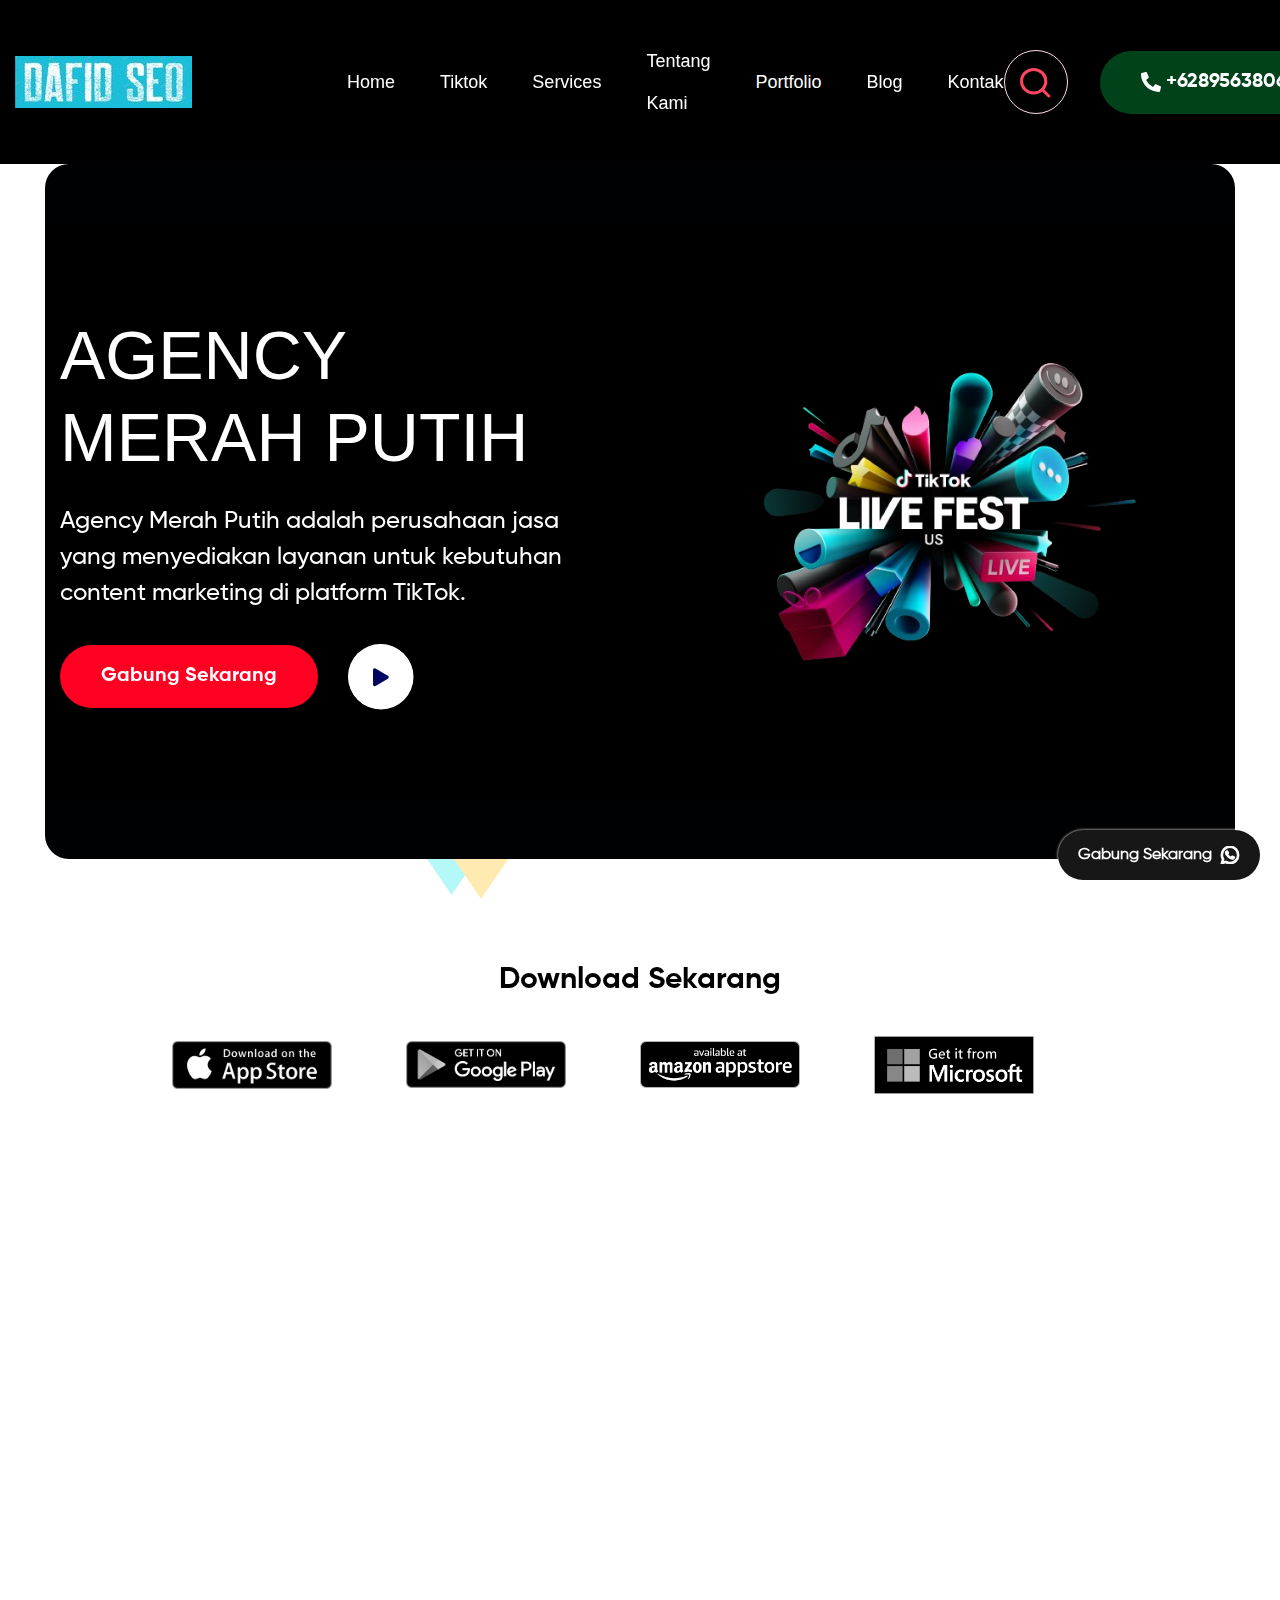
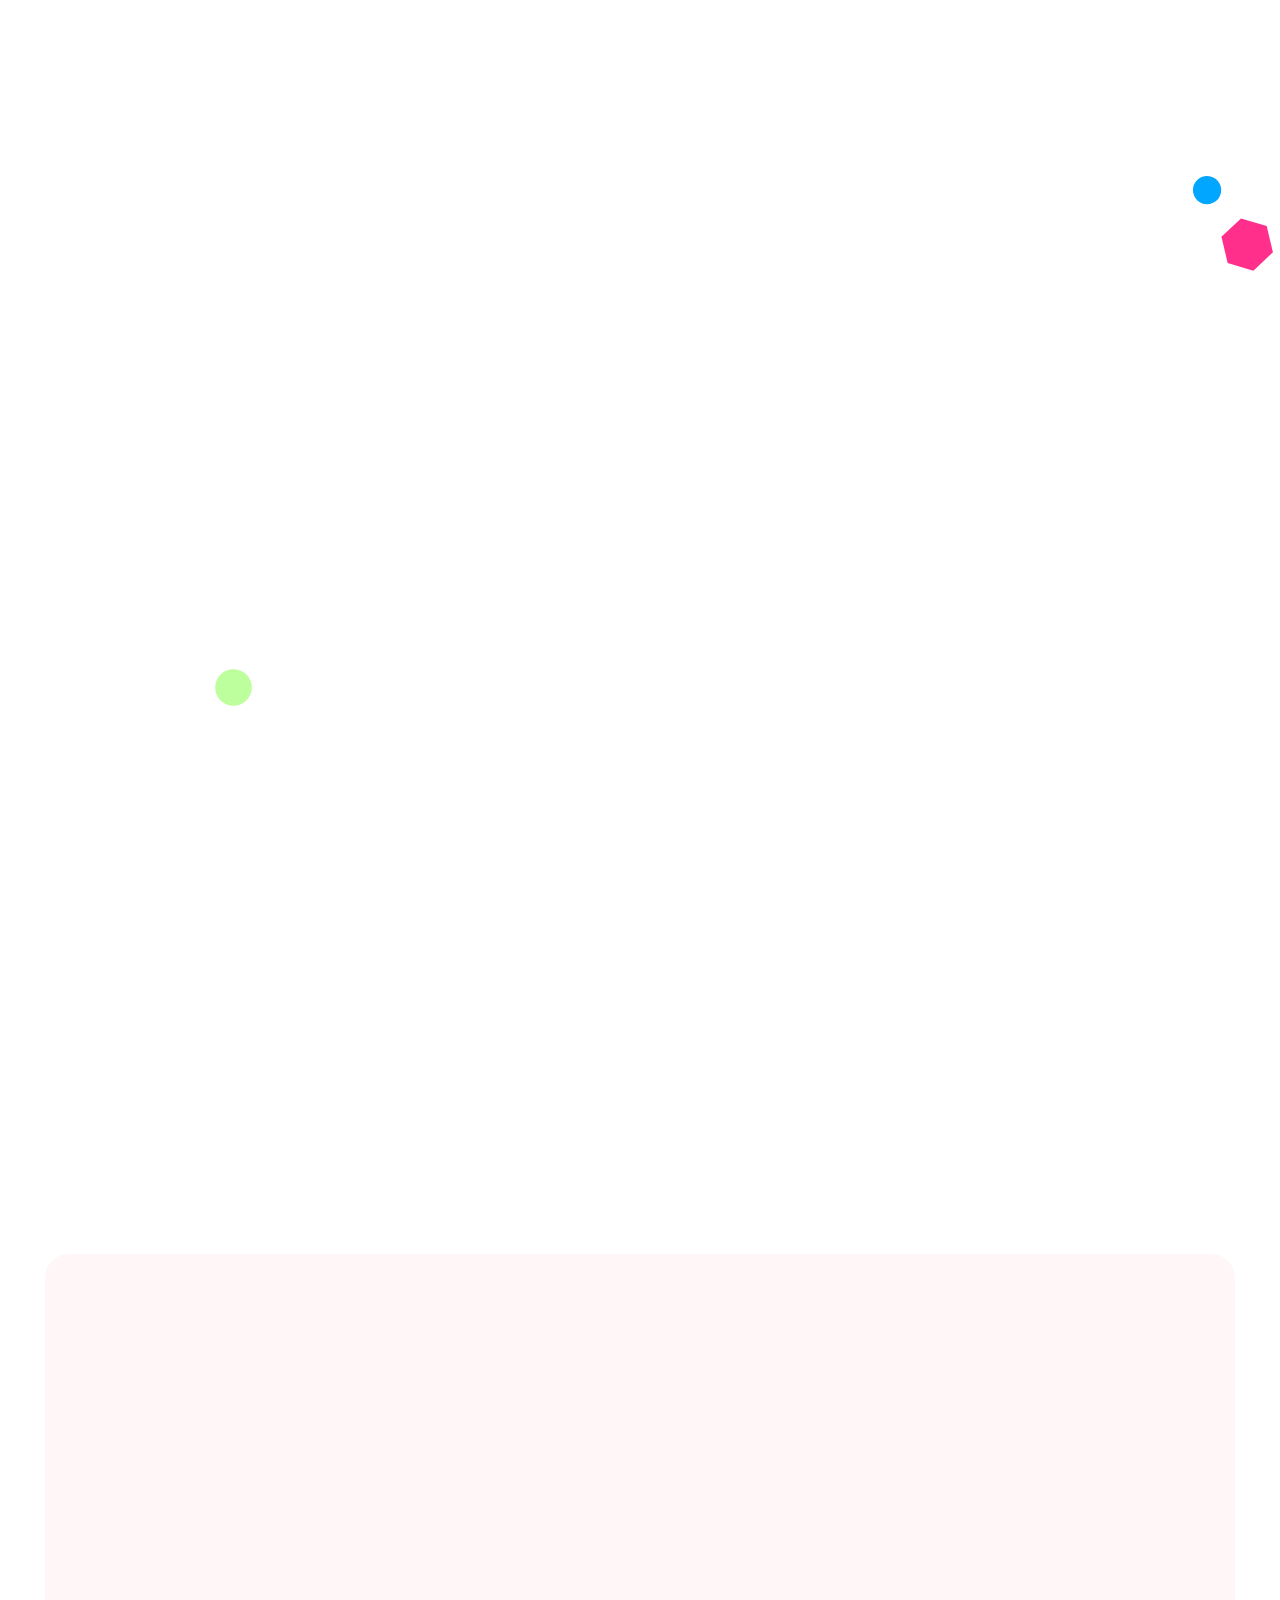
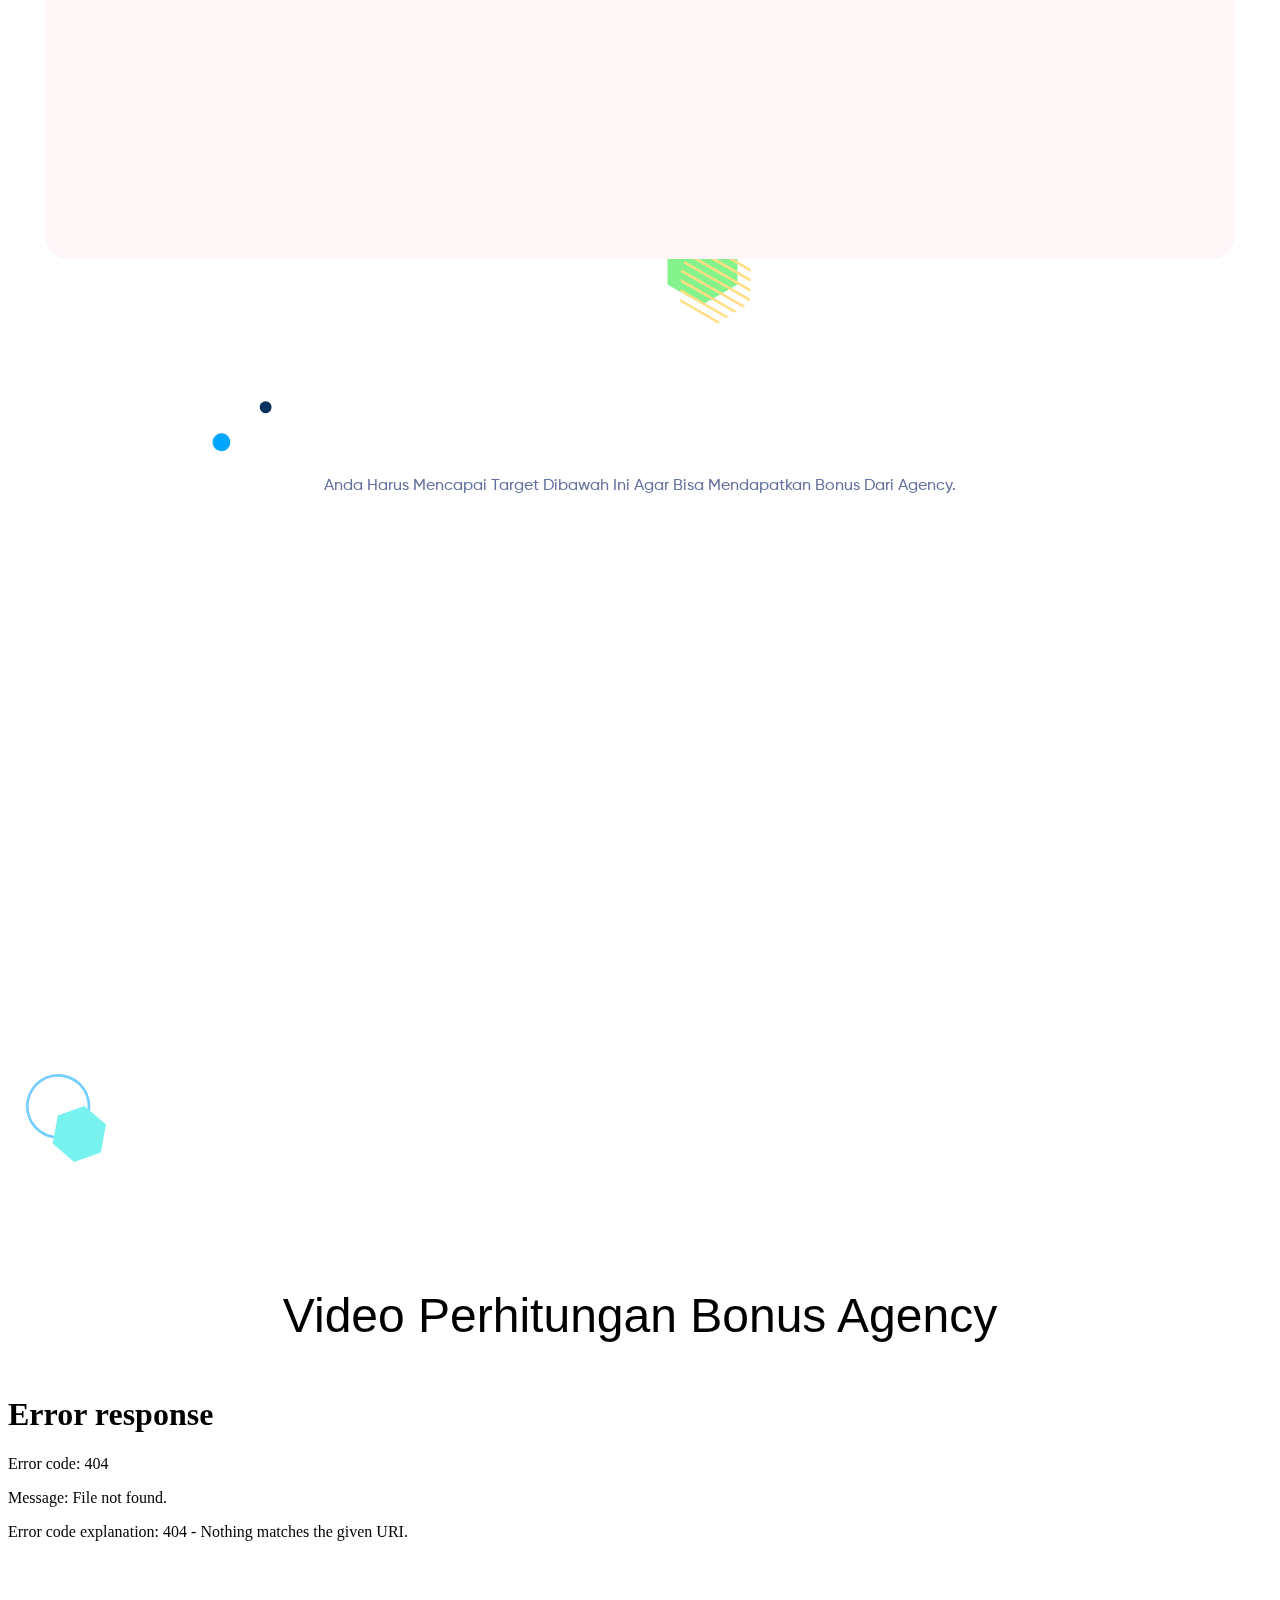
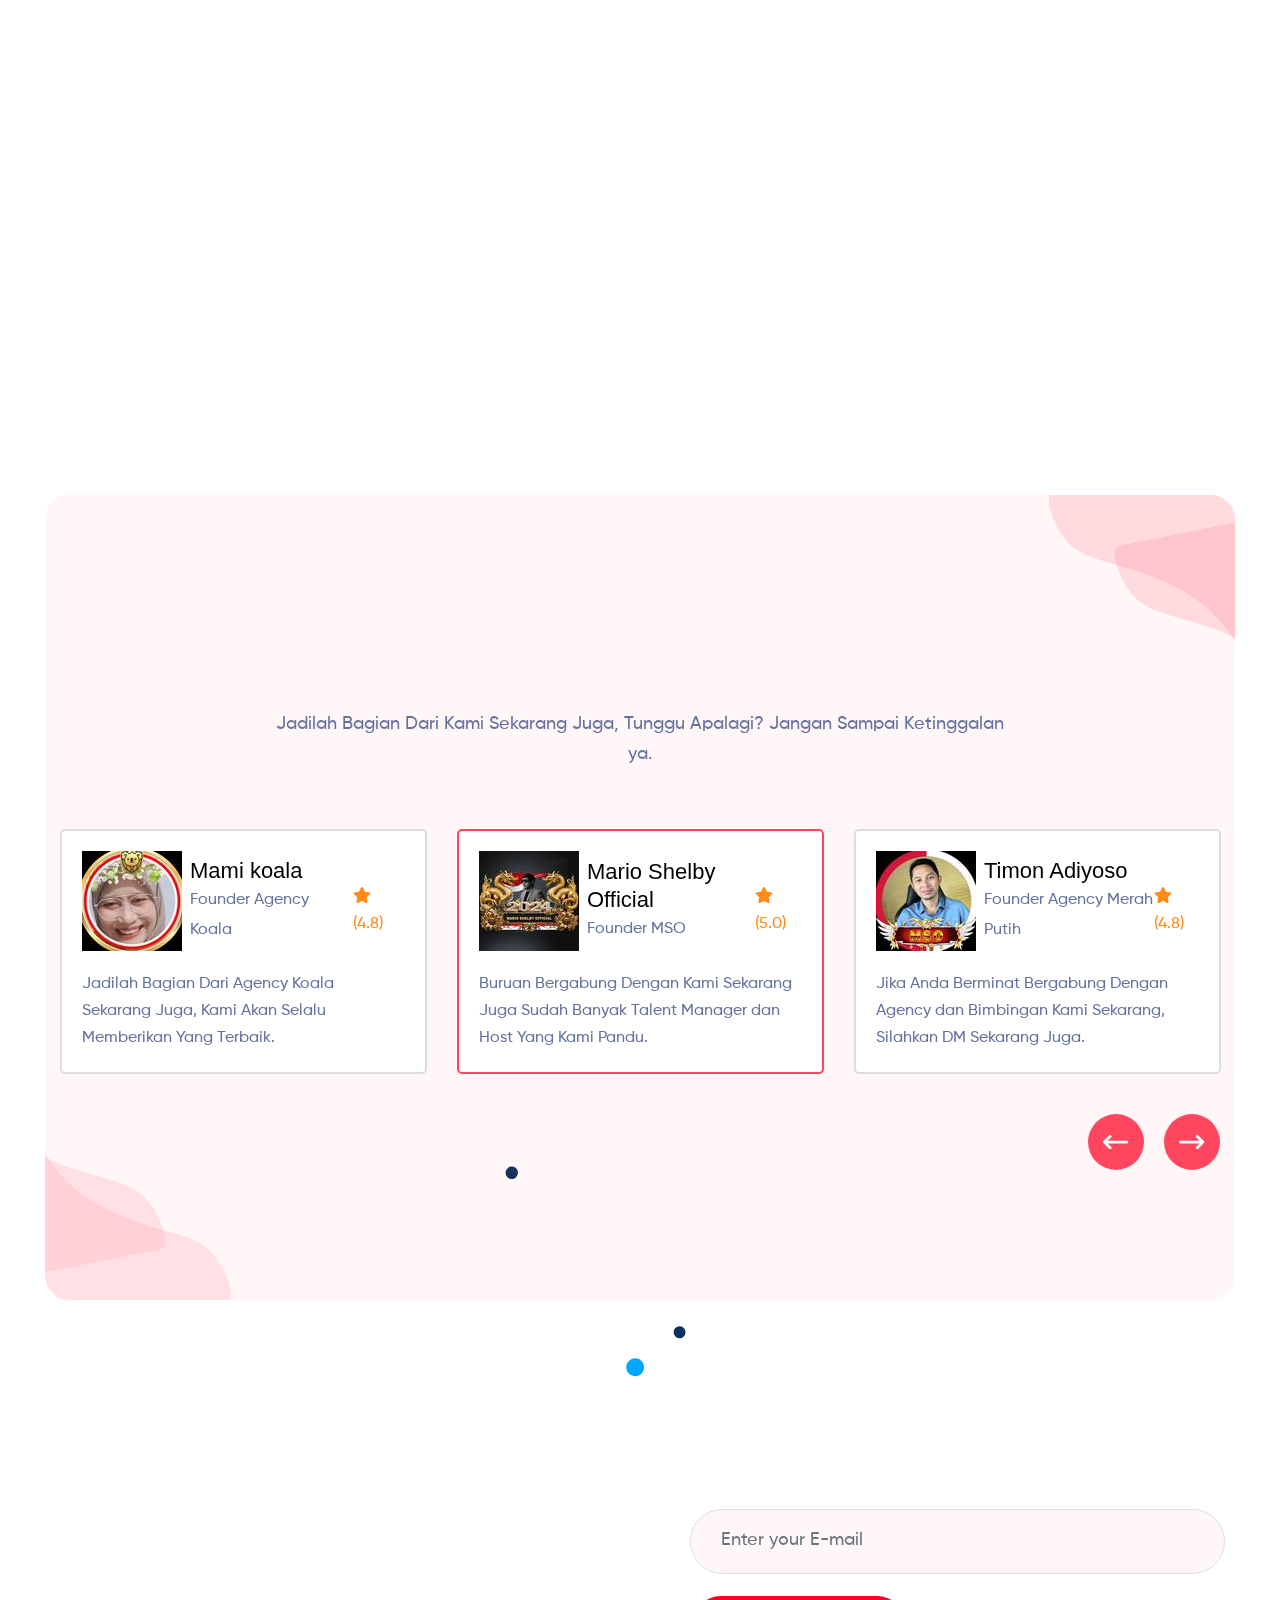
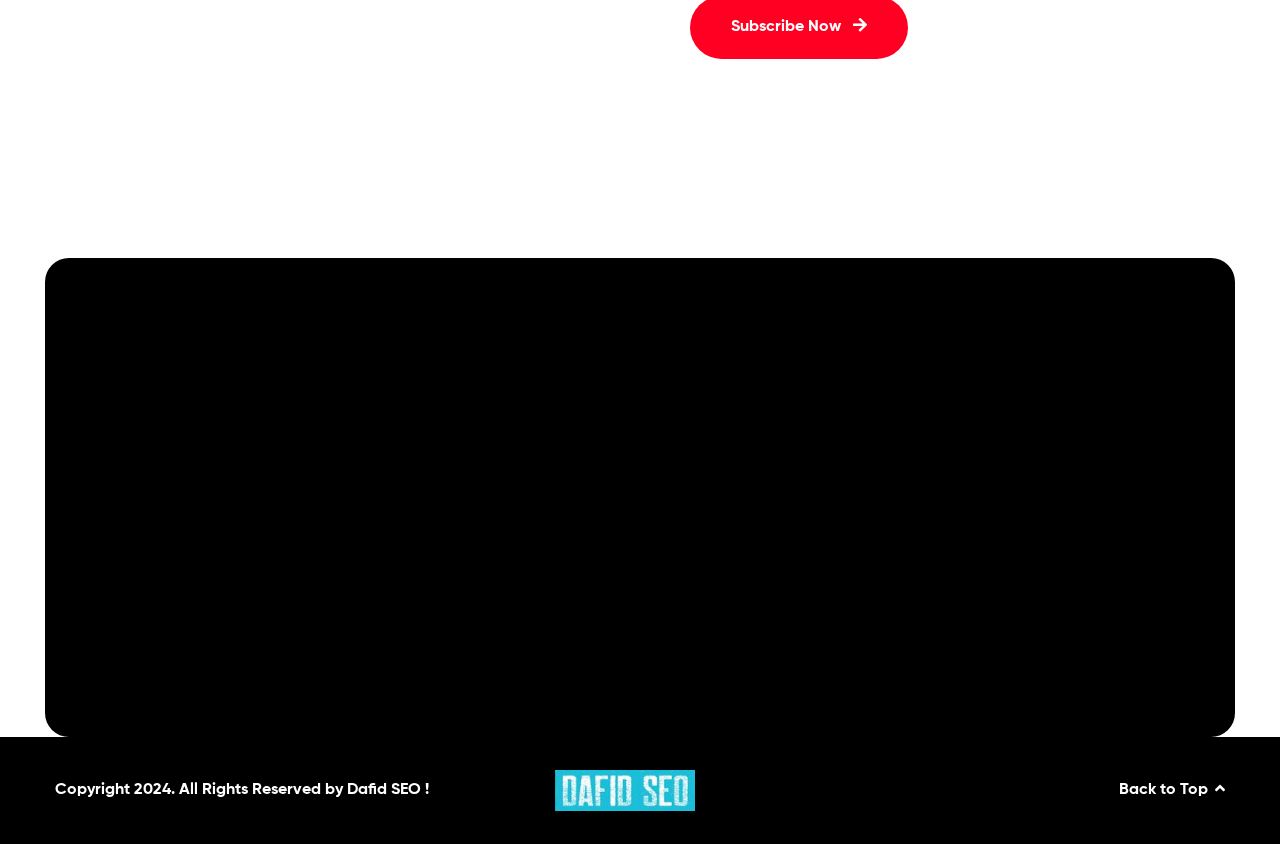
==== commit 10bf7d15: "Add files via upload" ====
--- a/index.html
+++ b/index.html
@@ -38,7 +38,7 @@
                             <a href="javascript:void(0)">Tiktok</a>
                             <ul class="sub-menu">
                                 <li><a href="tiktokshop.html">Tiktok Shop</a></li>
-                                <li><a href="tiktokaffiliate.html">Tiktok Affiliate</a></li>
+                                <li><a href="tiktokaffiliate.html">Tiktok Affiliasi</a></li>
                                 <li><a href="tiktokseries.html">Tiktok Series</a></li>
                             </ul>
                         </li>
@@ -52,9 +52,9 @@
                             </ul>
                         </li>
                         <li>
-                            <a href="javascript:void(0)">About Us</a>
+                            <a href="javascript:void(0)">Tentang Kami</a>
                             <ul class="sub-menu">
-                                <li><a href="about-us.html">About Us</a></li>
+                                <li><a href="about-us.html">Tentang Kami</a></li>
                                 <li><a href="team.html">Team Members</a></li>
                             </ul>
                         </li>
@@ -76,7 +76,7 @@
                                 </li>
                             </ul>
                         </li>
-                        <li><a href="contact.html">Contact Us</a></li>
+                        <li><a href="contact.html">Kontak</a></li>
                     </ul>
                     <div class="right-content ml-auto">
                         <div class="search-bar">
@@ -116,7 +116,7 @@
                                 </ul>
                             </li>
                             <li><a href="services.html">Services</a></li>
-                            <li><a href="about-us.html">About Us</a></li>
+                            <li><a href="about-us.html">Tentang Kami</a></li>
                             <li><a href="project.html">Portfolio</a></li>
                             <li><a href="blog.html">Blog</a></li>
                             <li><a href="contact.html">Contact Us</a></li>
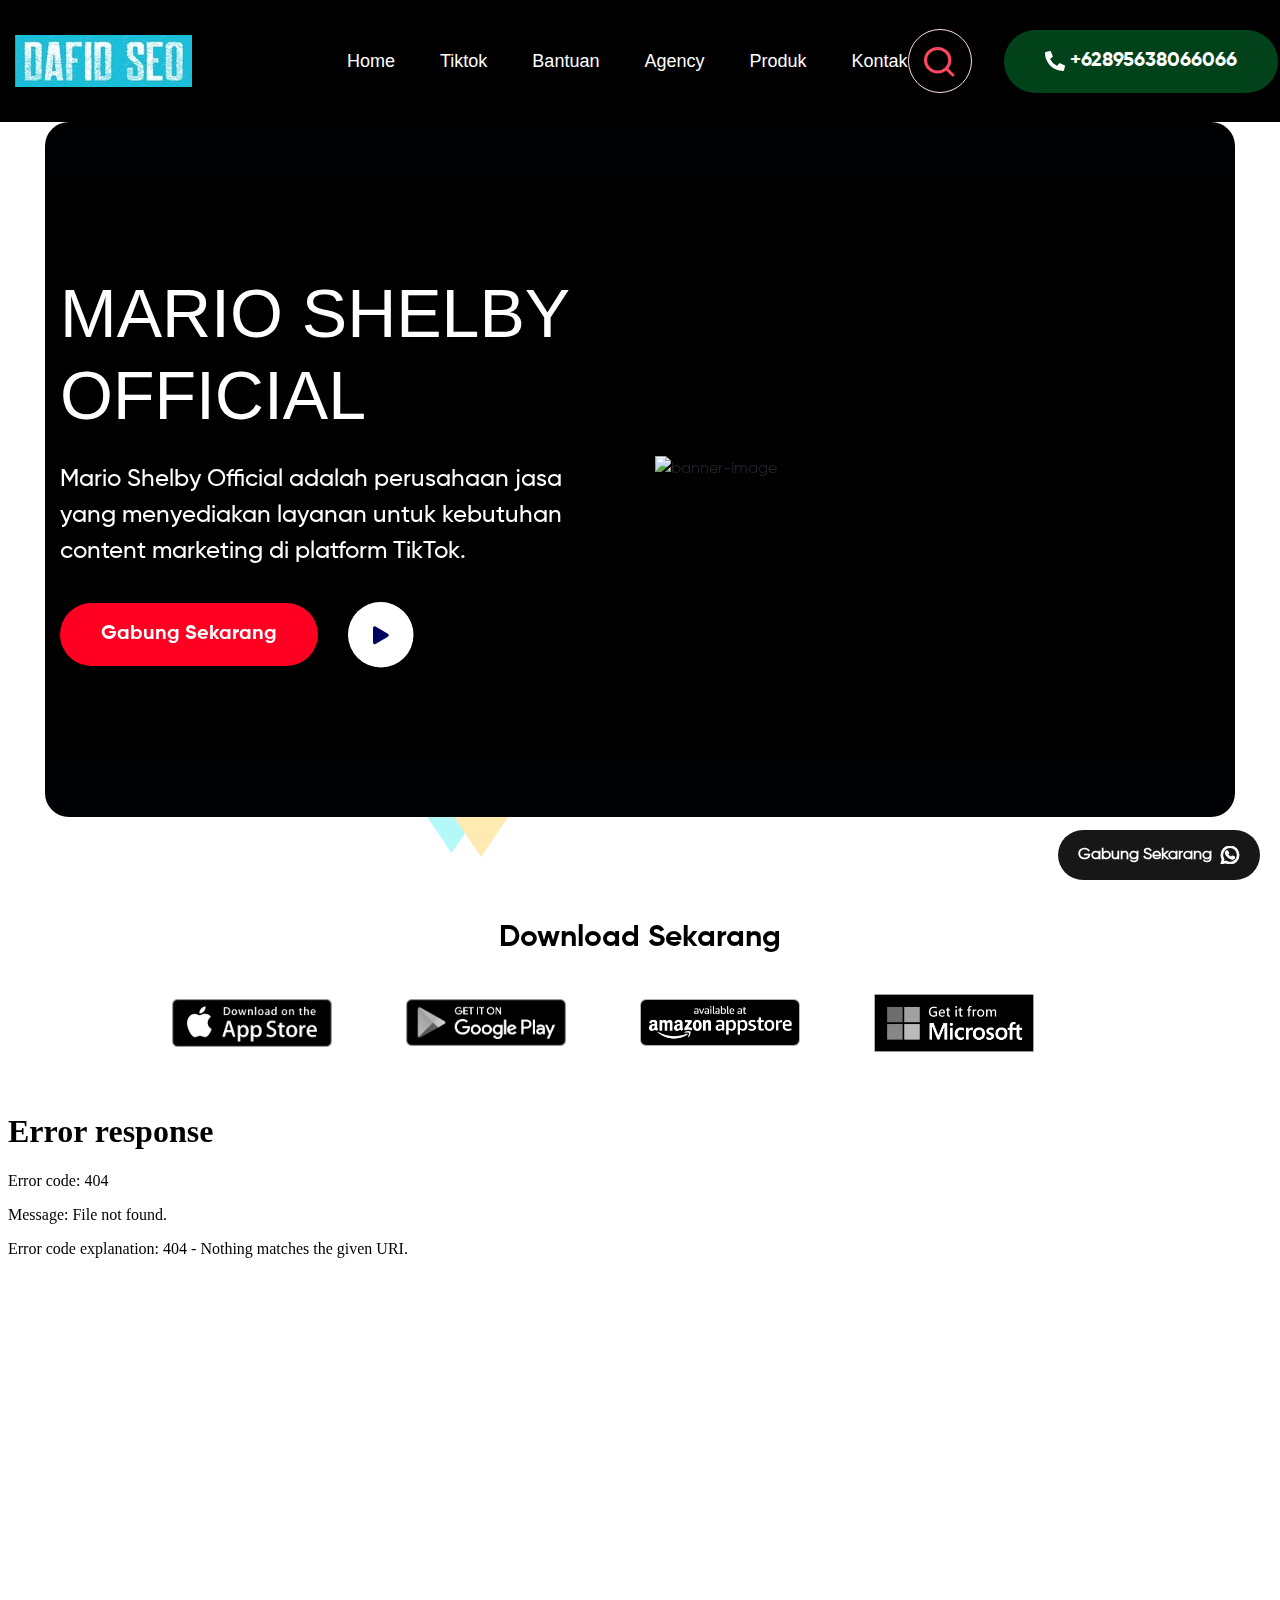
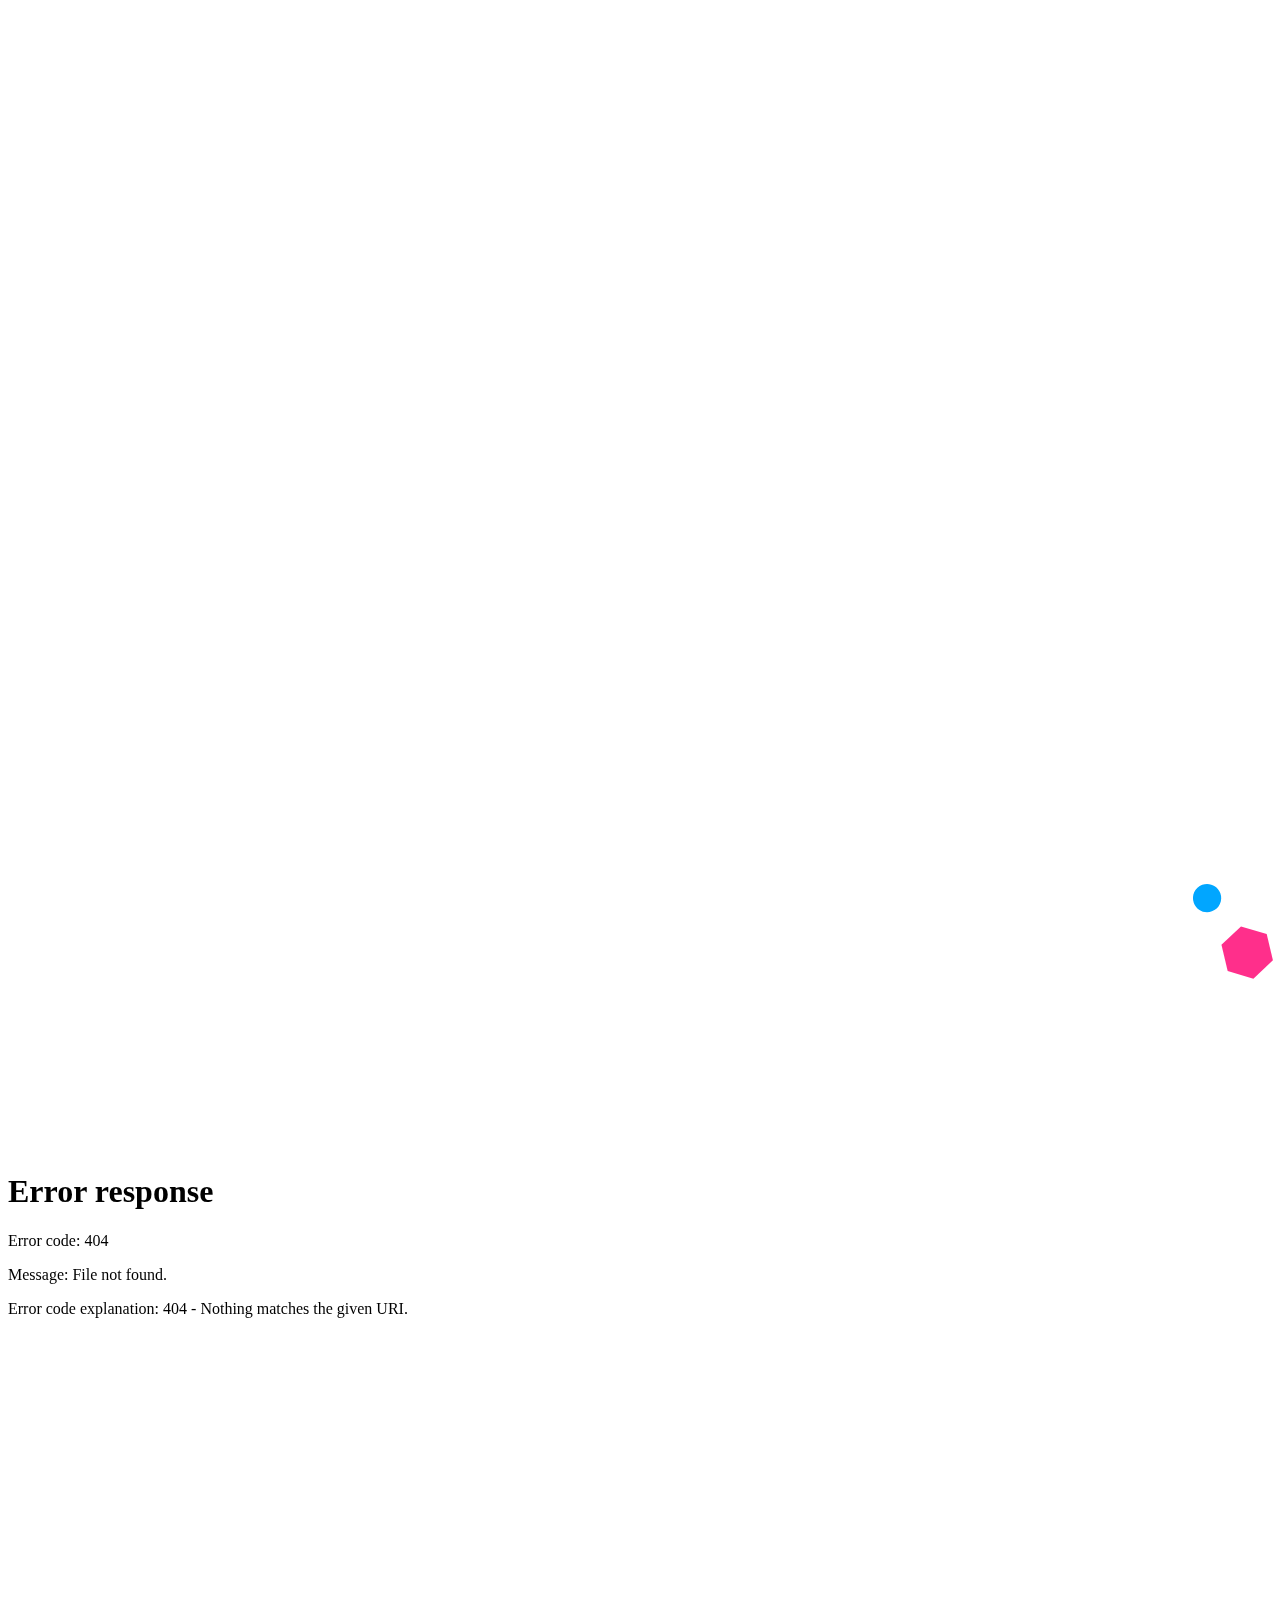
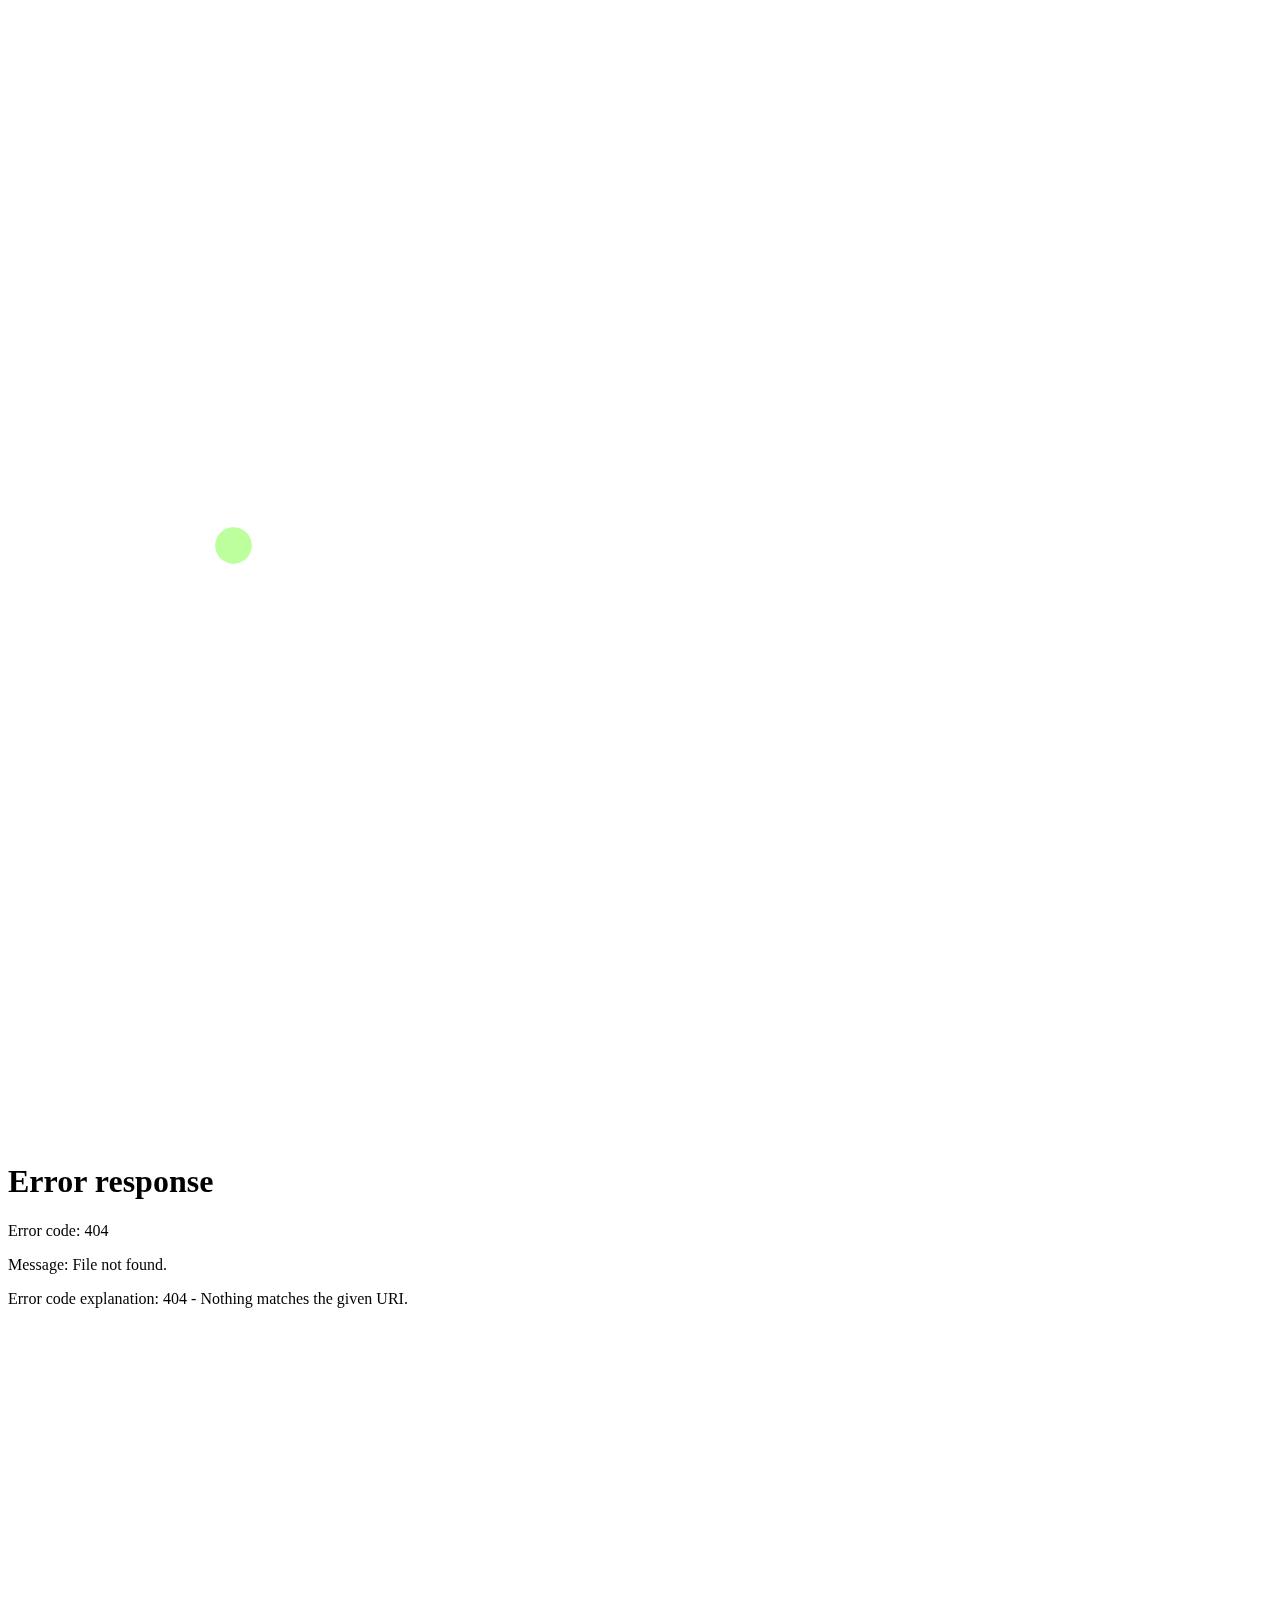
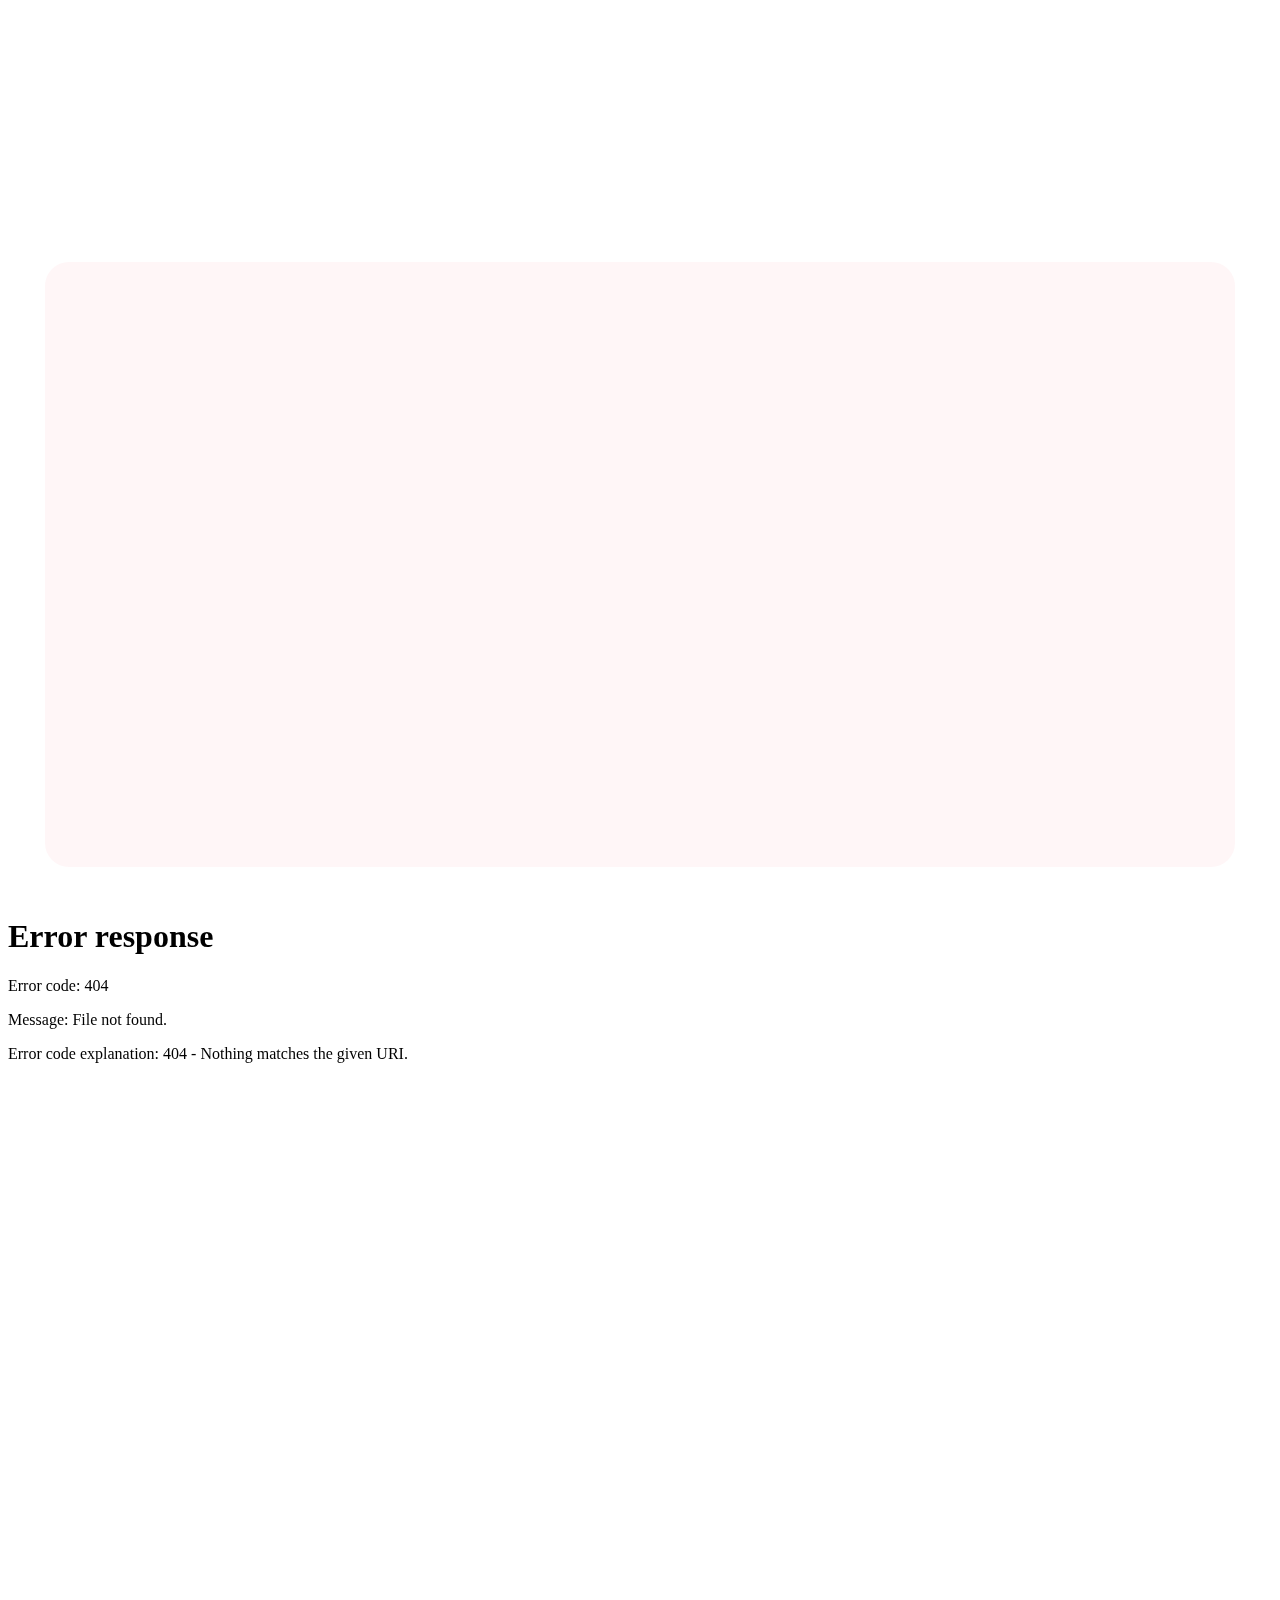
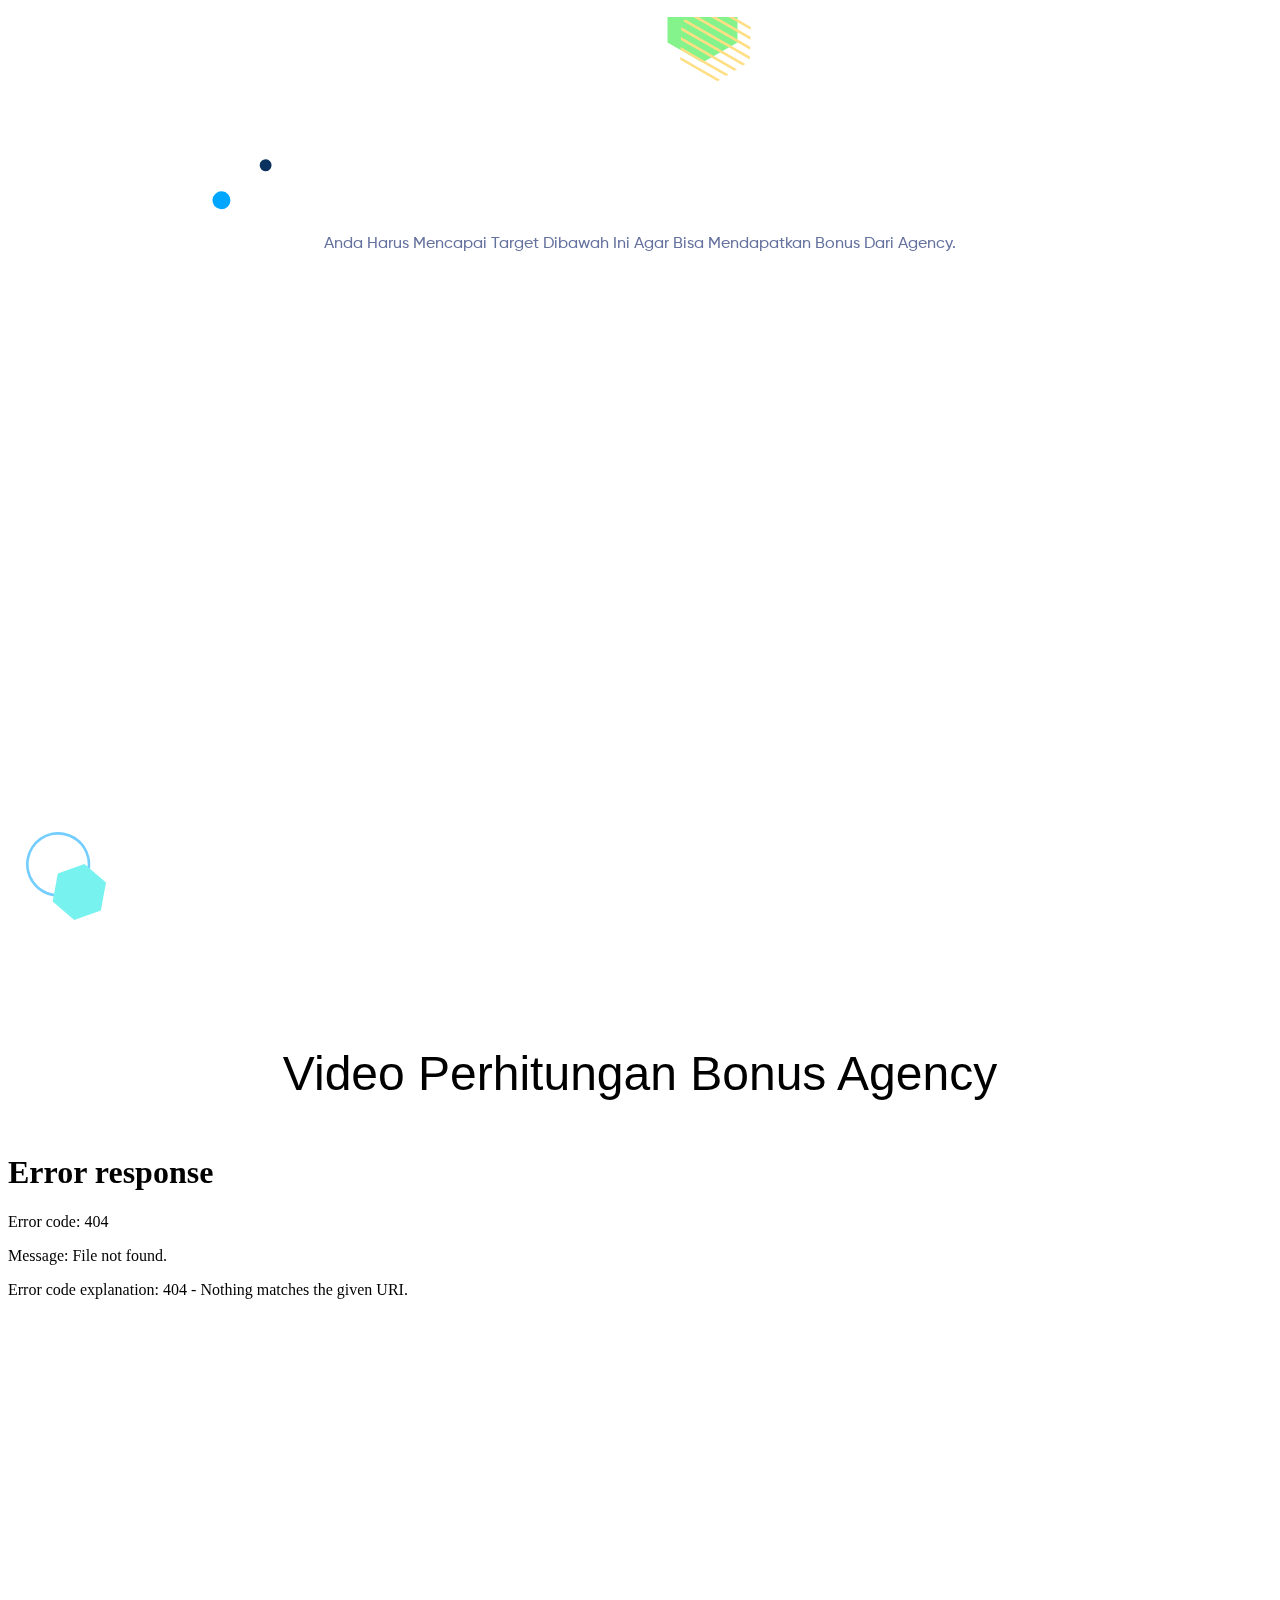
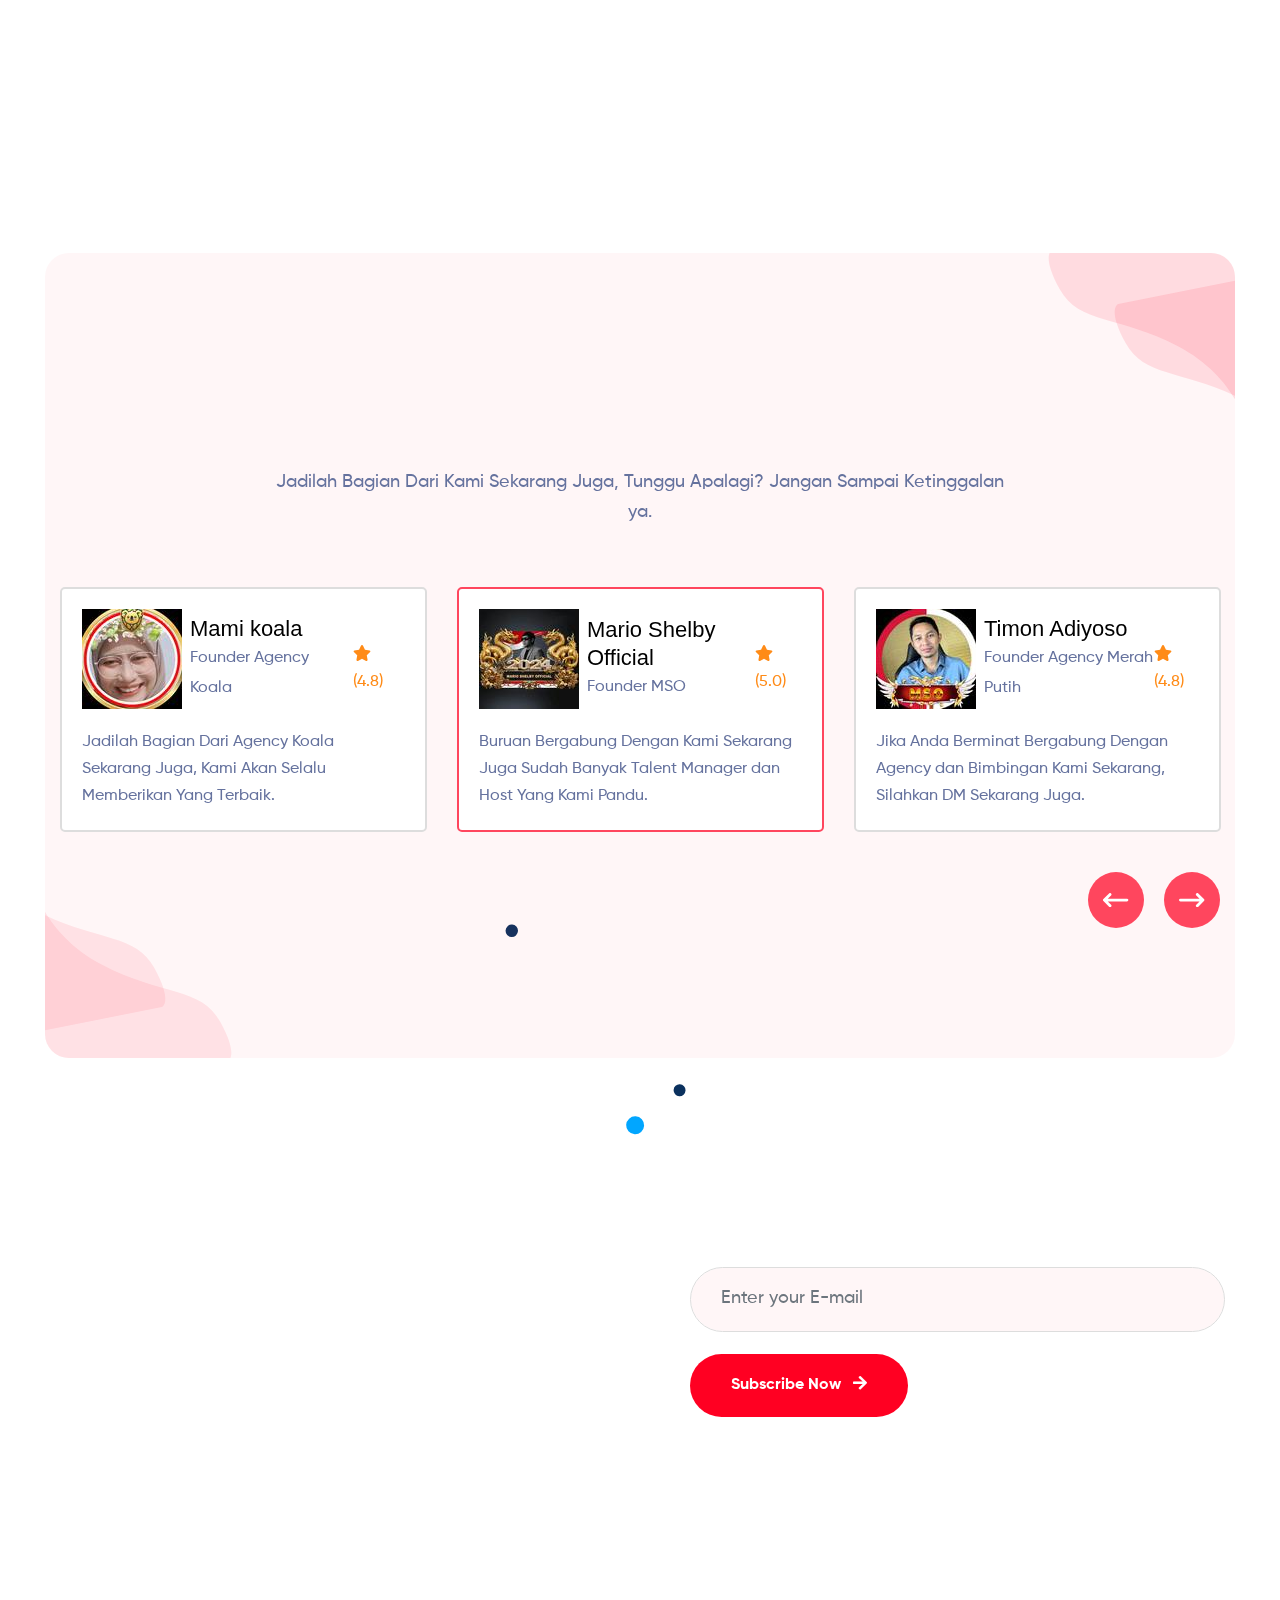
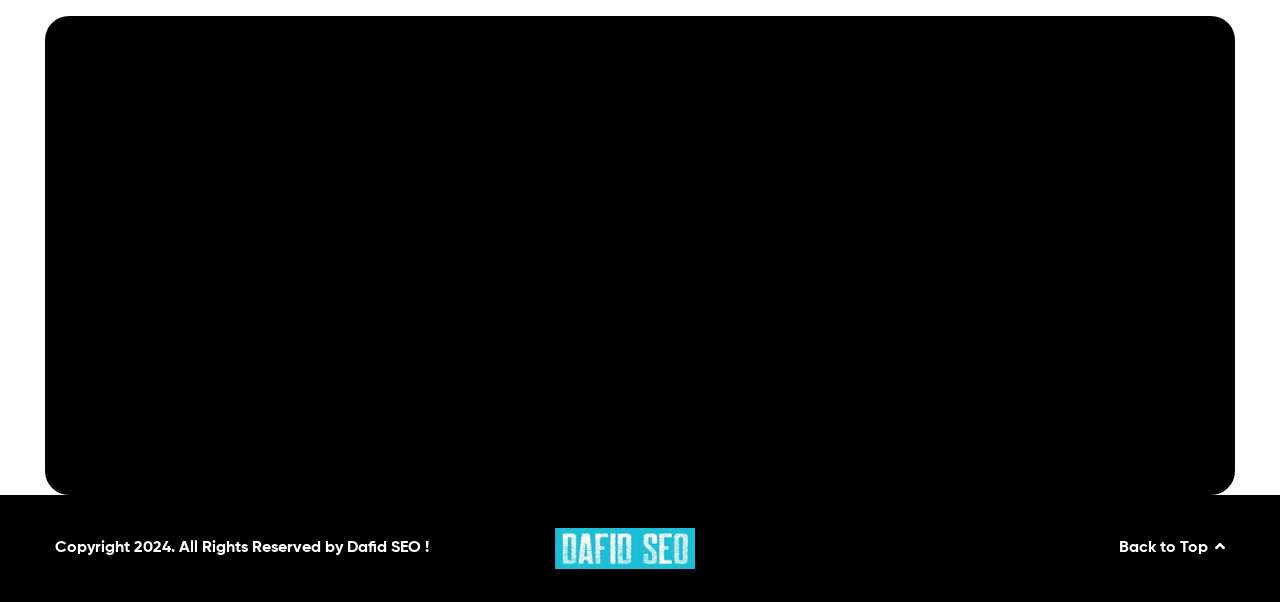
==== commit e99a914c: "Add files via upload" ====
--- a/index.html
+++ b/index.html
@@ -43,36 +43,31 @@
                             </ul>
                         </li>
                         <li>
-                            <a href="javascript:void(0)">Services</a>
+                            <a href="javascript:void(0)">Bantuan</a>
                             <ul class="sub-menu">
-                                <li><a href="services.html">Services</a></li>
-                                <li>
-                                    <a href="service-details.html">Services Details</a>
-                                </li>
+                                <li><a href="tim.html">Pengaturan akun</a></li>
+                                    <li><a href="tiktokaffiliate.html">Keamanan</a></li>
+                                    <li><a href="tiktokseries.html">Pecahkan masalah</a></li>
+                                    <li><a href="tiktokseries.html">TikTok LIVE</a></li>
+                                    <li><a href="tiktokseries.html">Monetisasi</a></li>
                             </ul>
                         </li>
                         <li>
-                            <a href="javascript:void(0)">Tentang Kami</a>
+                            <a href="javascript:void(0)">Agency</a>
                             <ul class="sub-menu">
                                 <li><a href="about-us.html">Tentang Kami</a></li>
-                                <li><a href="team.html">Team Members</a></li>
+                                <li><a href="tim.html">MSO</a></li>
+                                <li><a href="tiktokseries.html">Merah Putih</a></li>
+                                <li><a href="tiktokseries.html">THI</a></li>
+                                <li><a href="tiktokseries.html">Koala</a></li>
                             </ul>
                         </li>
                         <li>
-                            <a href="javascript:void(0)">Portfolio</a>
+                            <a href="javascript:void(0)">Produk</a>
                             <ul class="sub-menu">
-                                <li><a href="project.html">Project</a></li>
+                                <li><a href="project.html">Kaos Agency</a></li>
                                 <li>
-                                    <a href="project-details.html">Project Detail</a>
-                                </li>
-                            </ul>
-                        </li>
-                        <li>
-                            <a href="javascript:void(0)">Blog</a>
-                            <ul class="sub-menu">
-                                <li><a href="blog.html">Blog</a></li>
-                                <li>
-                                    <a href="blog-details.html">Blog Details</a>
+                                    <a href="project-details.html">Logo Agency</a>
                                 </li>
                             </ul>
                         </li>
@@ -115,10 +110,27 @@
                                     <li><a href="tiktokseries.html">Tiktok Series</a></li>
                                 </ul>
                             </li>
-                            <li><a href="services.html">Services</a></li>
-                            <li><a href="about-us.html">Tentang Kami</a></li>
+                            <li>
+                                <a href="javascript:void(0)">Bantuan</a>
+                                <ul class="sub-menu">
+                                    <li><a href="tim.html">Pengaturan akun dan privasi</a></li>
+                                    <li><a href="tiktokaffiliate.html">Keamanan</a></li>
+                                    <li><a href="tiktokseries.html">MMasuk dan memecahkan masalah</a></li>
+                                    <li><a href="tiktokseries.html">TikTok LIVE, Hadiah, dan dompet</a></li>
+                                    <li><a href="tiktokseries.html">Monetisasi di TikTok</a></li>
+                                </ul>
+                            </li>
+                            <li>
+                                <a href="javascript:void(0)">Tentang</a>
+                                <ul class="sub-menu">
+                                    <li><a href="tim.html">Tentang Kami</a></li>
+                                    <li><a href="tiktokaffiliate.html">MSO</a></li>
+                                    <li><a href="tiktokseries.html">Merah Putih</a></li>
+                                    <li><a href="tiktokseries.html">THI</a></li>
+                                    <li><a href="tiktokseries.html">Koala</a></li>
+                                </ul>
+                            </li>
                             <li><a href="project.html">Portfolio</a></li>
-                            <li><a href="blog.html">Blog</a></li>
                             <li><a href="contact.html">Contact Us</a></li>
                         </ul>
                         <a class="primary__button primary__button-bgBlack contacprimary__button" href="tel:+62895638066066">
@@ -151,12 +163,10 @@
                         <div class="col-xl-6 order-2 order-xl-0">
                             <div class="bannerArea__wrapper" data-aos="fade-up">
                                 <h1 class="bannerArea__title">
-                                    AGENCY 
-                                    <br> 
-                                    MERAH PUTIH
+                                    MARIO SHELBY OFFICIAL
                                 </h1>
                                 <p class="bannerArea__brief">
-                                    Agency Merah Putih adalah perusahaan jasa yang menyediakan layanan untuk kebutuhan content marketing di platform TikTok.
+                                    Mario Shelby Official adalah perusahaan jasa yang menyediakan layanan untuk kebutuhan content marketing di platform TikTok.
 
                                 </p>
                                 <div class="bannerArea__buttons">
@@ -173,7 +183,7 @@
                         </div>
                         <div class="col-xl-6 order-1 order-xl-0">
                             <div class="bannerArea__image" data-aos="fade-left" data-aos-delay="500">
-                                <img src="assets/img/banner/tiktok.png" alt="banner-image" />
+                                <img src="assets/img/about/mario.png" alt="banner-image" />
                             </div>
                         </div>
                     </div>
@@ -211,22 +221,27 @@
                     </div>
                 </div>
             </section>
+            <section class="video-container">
+                <div class="video-container">
+                    <iframe width="420" height="315" src="assets/video/download.mp4" controls preload="none" frameborder="0" allowfullscreen ></iframe>
+                    </div>
+                </section>
             <!--  ABOUT-INFO AREA -->
             <section class="about-info">
                 <div class="container">
                     <div class="row align-items-center">
                         <div class="col-lg-6 col-md-12">
                             <div class="about-info-image" data-aos="fade-right" data-aos-offset="400" data-aos-delay="500">
-                                <img src="assets/img/about/timon3.jpg" alt="Presenting A Project" class="img-fluid" />
+                                <img src="assets/img/about/mario2.jpeg" alt="Presenting A Project" class="img-fluid" />
                             </div>
                         </div>
                         <div class="col-lg-6 col-md-12">
                             <div class="about-info-text" data-aos="fade-up" data-aos-offset="400">
                                 <h2>
-                                    Kami Adalah Merah Putih Agency!!!
+                                    Kami Adalah Mario Shelby Official!!!
                                 </h2>
                                 <p>
-                                    Merah Putih Agency merupakan agensi resmi TikTok yang didukung dan dipromosikan oleh Timon Adiyoso, dengan mandat resmi yang diberikan kepada Dafid SEO. Agensi ini menyediakan layanan promosi dan pemasaran khusus untuk platform TikTok, memastikan bahwa klien dan mitra bisnis dapat memanfaatkan potensi penuh dari platform media sosial tersebut. Dengan dukungan dari Timon Adiyoso dan mandat dari Dafid SEO, Merah Putih Agency berkomitmen untuk memberikan solusi promosi yang efektif dan hasil-driven di dunia digital, khususnya dalam ranah TikTok.
+                                    Mario Shelby Official merupakan agensi resmi TikTok yang didukung dan dipromosikan oleh Timon Adiyoso, dengan mandat resmi yang diberikan kepada Dafid SEO. Agensi ini menyediakan layanan promosi dan pemasaran khusus untuk platform TikTok, memastikan bahwa klien dan mitra bisnis dapat memanfaatkan potensi penuh dari platform media sosial tersebut. Dengan dukungan dari Timon Adiyoso dan mandat dari Dafid SEO, Merah Putih Agency berkomitmen untuk memberikan solusi promosi yang efektif dan hasil-driven di dunia digital, khususnya dalam ranah TikTok.
                                 </p>
                                 <div class="about-info-project d-flex justify-content-between flex-wrap">
                                     <div class="project-rating mb-20">
@@ -260,6 +275,11 @@
                     </div>
                 </div>
             </section>
+            <section class="video-container">
+                <div class="video-container">
+                    <iframe width="420" height="315" src="assets/video/download (1).mp4" controls preload="none" frameborder="0" allowfullscreen ></iframe>
+                    </div>
+                </section>
             <!--  SPECIAL SERVICES AREA -->
             <section class="special-services">
                 <div class="container">
@@ -351,6 +371,11 @@
                     </div>
                 </div>
             </section>
+            <section class="video-container">
+                <div class="video-container">
+                    <iframe width="420" height="315" src="assets/video/download (2).mp4" controls preload="none" frameborder="0" allowfullscreen ></iframe>
+                    </div>
+                </section>
             <!--  CALL TO ACTION AREA -->
             <section class="callto-action">
                 <div class="container">
@@ -375,11 +400,16 @@
                     <img data-aos="fade-down" data-aos-easing="linear" src="assets/img/mask/leftMask.svg" alt="Icon" class="img-fluid first-mask" />
                 </div>
             </section>
+            <section class="video-container">
+                <div class="video-container">
+                    <iframe width="420" height="315" src="assets/video/download (3).mp4" controls preload="none" frameborder="0" allowfullscreen ></iframe>
+                    </div>
+                </section>
             <!--  PRICE AREA -->
             <section class="price-area">
                 <div class="container">
                     <div class="section-title text-center mb-50">
-                        <h2 class="mb-20" data-aos="fade-up">Target Agency Merah Putih</h2>
+                        <h2 class="mb-20" data-aos="fade-up">Target Mario Shelby Official</h2>
                         <p>
                             Anda Harus Mencapai Target Dibawah Ini Agar Bisa Mendapatkan Bonus Dari Agency.
                         </p>
@@ -484,8 +514,6 @@
         <div class="video-container">
             <iframe width="420" height="315" src="assets/video/Bonus Agency.mp4" controls preload="none" frameborder="0" allowfullscreen ></iframe>
             </div>
-            </div>
-            </div>
         </section>
             <!--  TESTIMONIAL AREA -->
             <section class="testimonial-area">
@@ -664,7 +692,7 @@
                             <div class="footer-area-about mb-50" data-aos="fade-up">
                                 <h4>About Us</h4>
                                 <p>
-                                    Merah Putih Agency Berusaha Menjadi Yang Terbaik Buat Kalian.
+                                    Mario Shelby Official Berusaha Menjadi Yang Terbaik Buat Kalian.
                                 </p>
                                 <div class="footer-area-links">
                                     <a href="javascript:void(0)"><i class="fab fa-facebook-f"></i></a>
